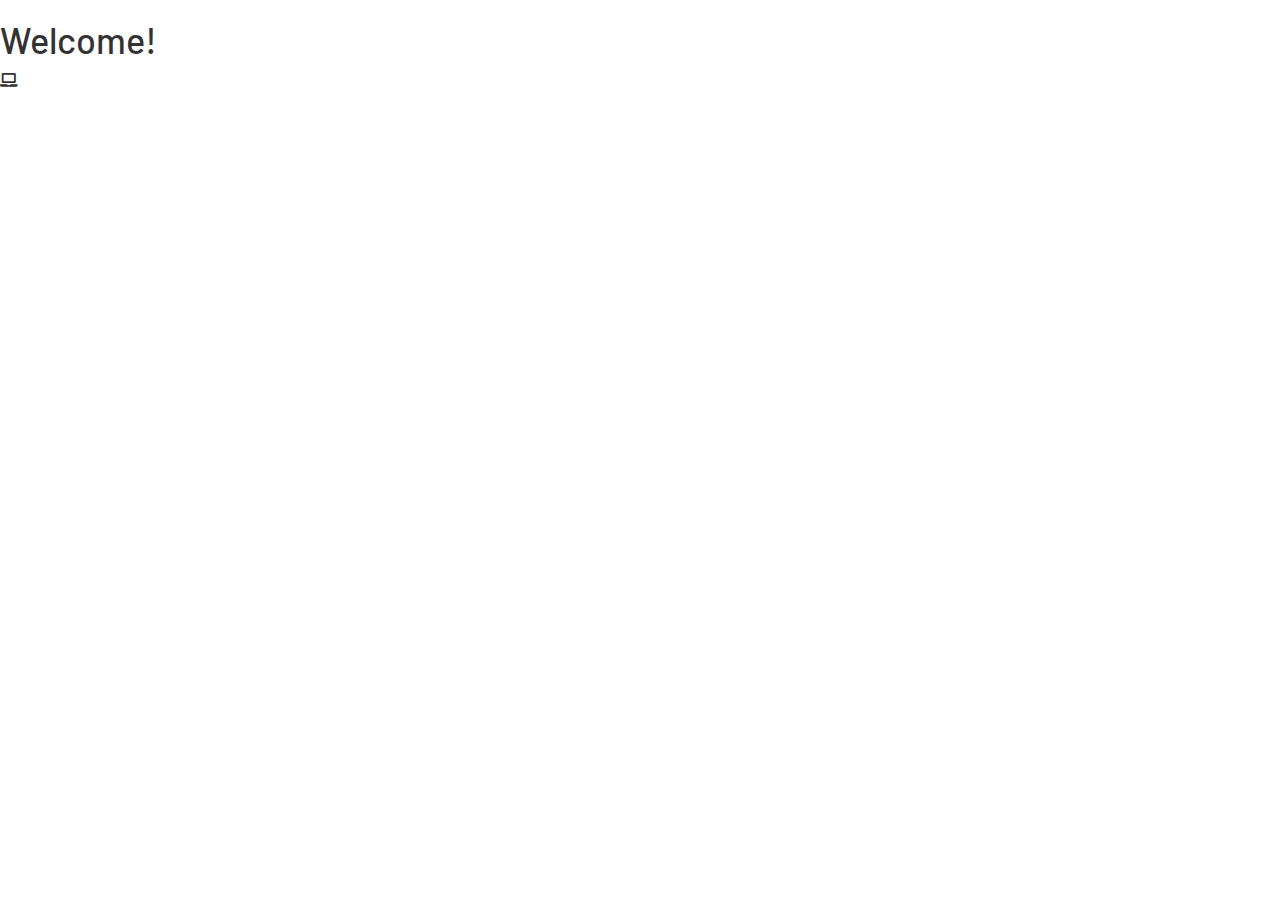
==== index.html @ 03b24ef6 "Bootstrap + Icons" ====
<!DOCTYPE html>
<html lang="en">
    <head>
        <!-- required tags -->
        <meta charset="utf-8">
        <meta http-equiv="X-UA-Compatible" content="IE=edge">
        <meta name="viewport" content="width=device-width, initial-scale=1">
        <!-- title information -->
        <title>Nick Reimherr</title>
        <link href="img/favicon.ico" rel="icon" type="image/x-icon">
        <!-- font -->
        <link href="https://fonts.googleapis.com/css?family=Barlow:300,300i,400,400i,500,500i,600,600i,700,700i" rel="stylesheet">
        <!-- font awesome icons -->
        <link rel="stylesheet" href="css/font-awesome/css/fontawesome-all.css">
        <!-- bootstrap css -->
        <link rel="stylesheet" href="css/bootstrap/bootstrap.min.css">
        <!-- css -->
        <link rel="stylesheet" href="css/style.css">
        
        
        
    </head>
    <body>
        <h1>Welcome!</h1>
        <i class="fas fa-laptop"></i>
        
        <div></div>
        
        <!-- js -->
        <script src ="js/jquery.js"></script>
        <script src ="js/bootstrap/bootstrap.min.js"></script>
        <script src="js/custom.js"></script>
    </body>
    
    
    
</html>
---- css/style.css ----
/*---------------------------------------------
                Defaults:

                Font: Barlow
                Red: 9B1D20
                Purple: 3D2B3D
                Gray: 635D5C
                White: FFFFFF
                Black: 000000
  ---------------------------------------------*/
body {
    font-family: "Barlow", sans-serif;
}
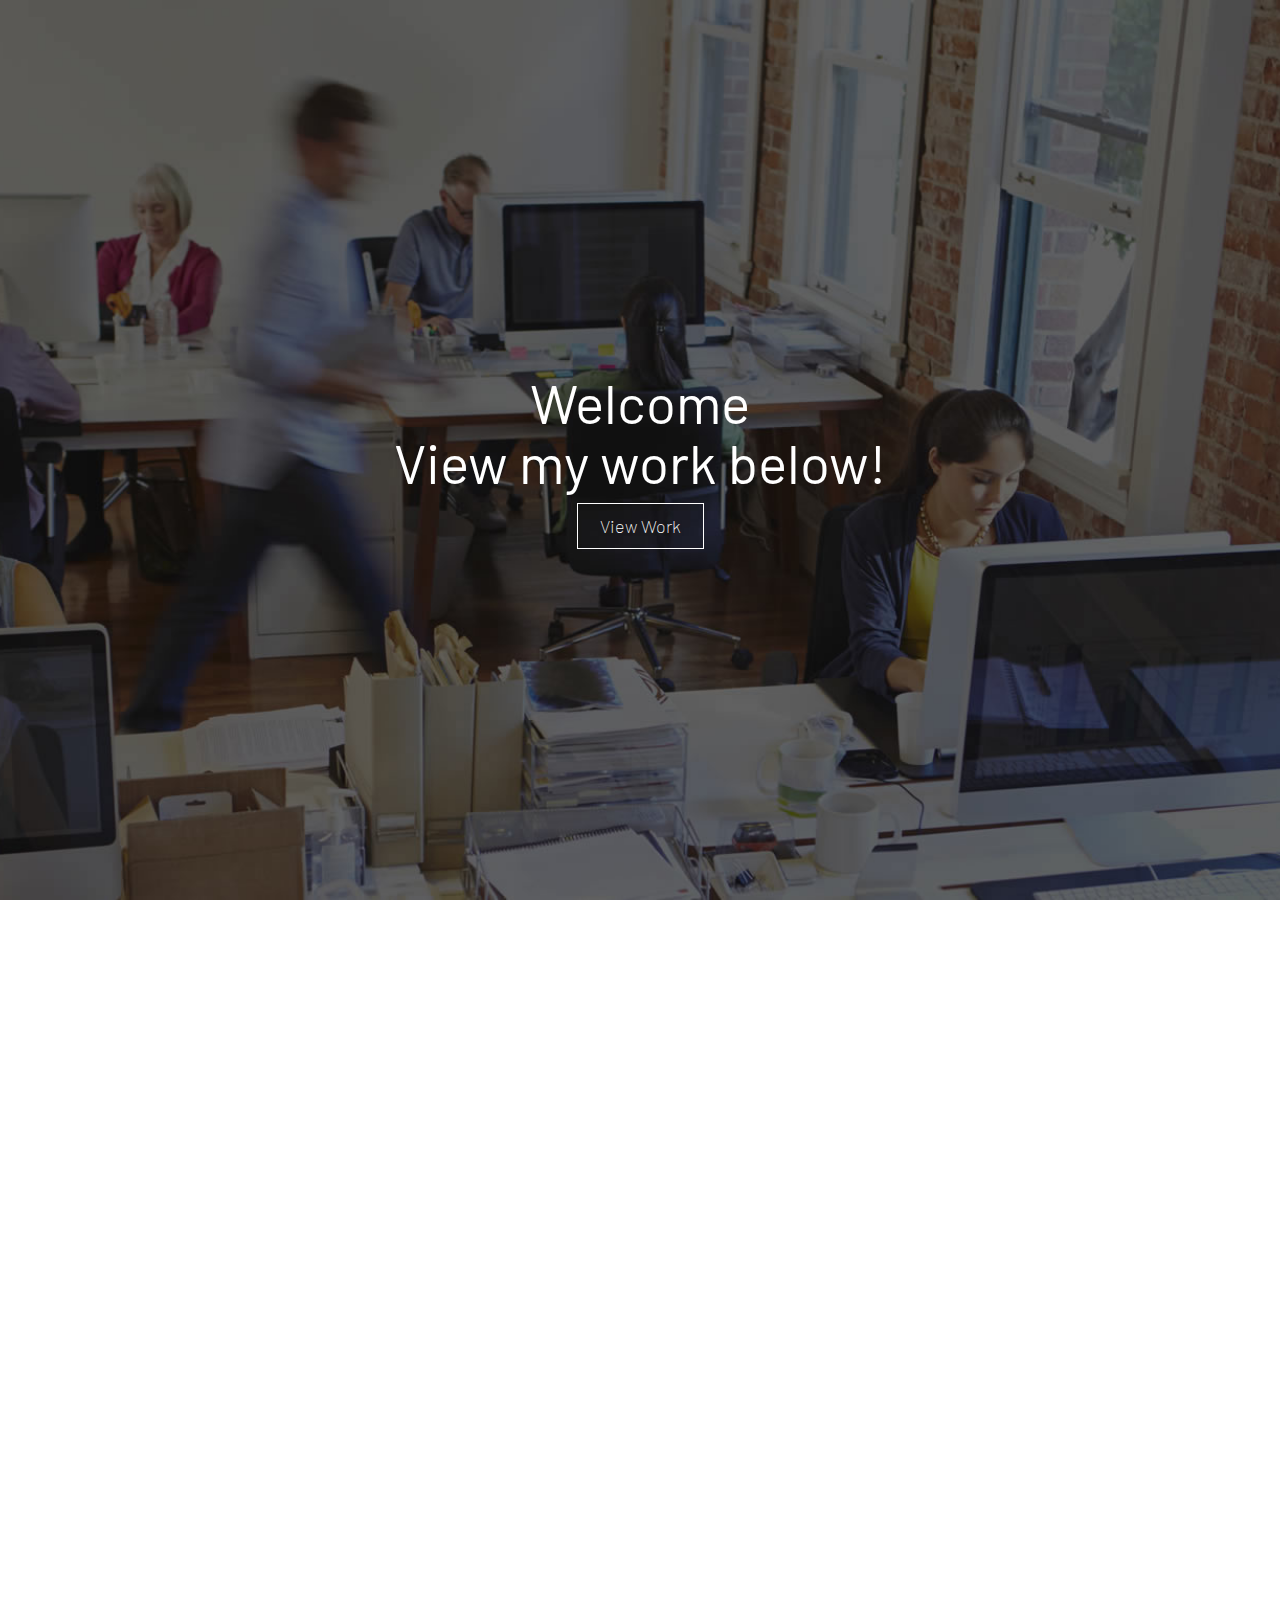
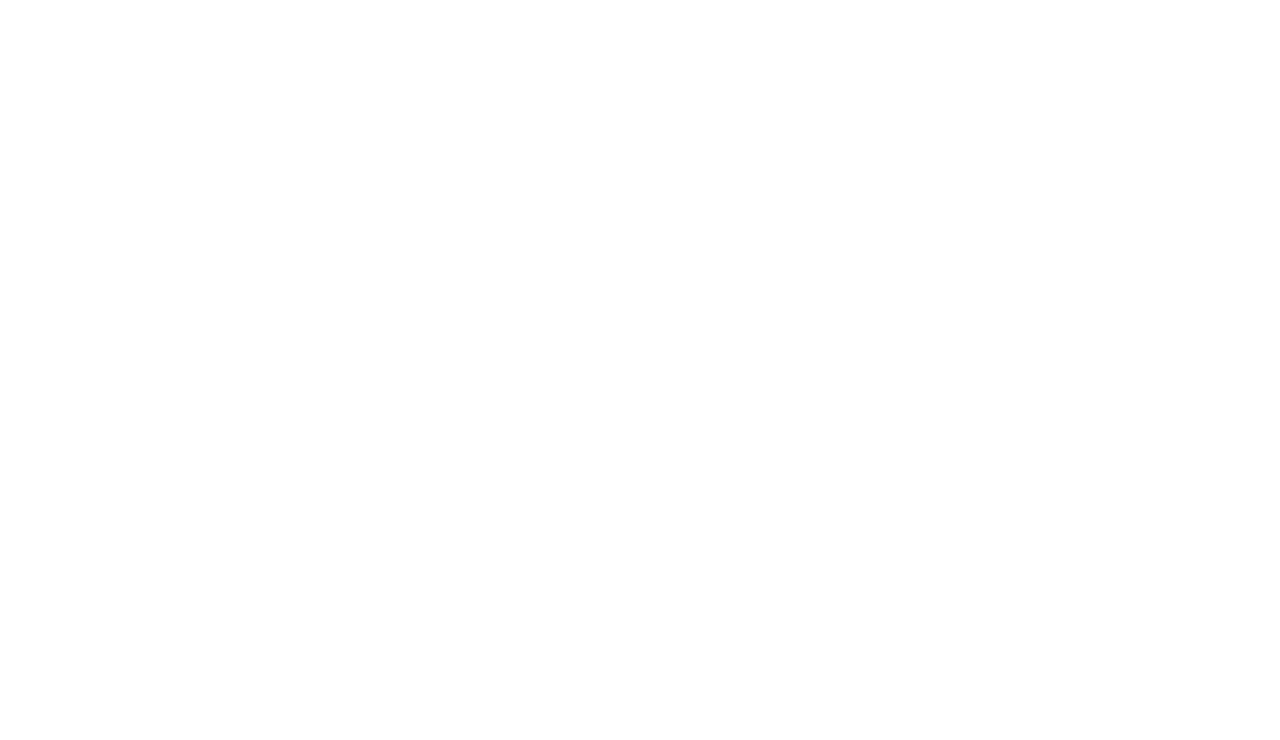
==== commit 66b8b65a: "Animate Library and Top page" ====
--- a/index.html
+++ b/index.html
@@ -1,37 +1,54 @@
 <!DOCTYPE html>
 <html lang="en">
-    <head>
-        <!-- required tags -->
-        <meta charset="utf-8">
-        <meta http-equiv="X-UA-Compatible" content="IE=edge">
-        <meta name="viewport" content="width=device-width, initial-scale=1">
-        <!-- title information -->
-        <title>Nick Reimherr</title>
-        <link href="img/favicon.ico" rel="icon" type="image/x-icon">
-        <!-- font -->
-        <link href="https://fonts.googleapis.com/css?family=Barlow:300,300i,400,400i,500,500i,600,600i,700,700i" rel="stylesheet">
-        <!-- font awesome icons -->
-        <link rel="stylesheet" href="css/font-awesome/css/fontawesome-all.css">
-        <!-- bootstrap css -->
-        <link rel="stylesheet" href="css/bootstrap/bootstrap.min.css">
-        <!-- css -->
-        <link rel="stylesheet" href="css/style.css">
-        
-        
-        
-    </head>
-    <body>
-        <h1>Welcome!</h1>
-        <i class="fas fa-laptop"></i>
-        
-        <div></div>
-        
-        <!-- js -->
-        <script src ="js/jquery.js"></script>
-        <script src ="js/bootstrap/bootstrap.min.js"></script>
-        <script src="js/custom.js"></script>
-    </body>
-    
-    
-    
+
+<head>
+    <!-- required tags -->
+    <meta charset="utf-8">
+    <meta http-equiv="X-UA-Compatible" content="IE=edge">
+    <meta name="viewport" content="width=device-width, initial-scale=1">
+    <!-- title information -->
+    <title>Nick Reimherr</title>
+    <link href="img/favicon.ico" rel="icon" type="image/x-icon">
+    <!-- font -->
+    <link href="https://fonts.googleapis.com/css?family=Barlow:300,300i,400,400i,500,500i,600,600i,700,700i" rel="stylesheet">
+    <!-- font awesome icons -->
+    <link rel="stylesheet" href="css/font-awesome/css/fontawesome-all.css">
+    <!-- bootstrap css -->
+    <link rel="stylesheet" href="css/bootstrap/bootstrap.min.css">
+    <!-- animate css -->
+    <link rel="stylesheet" href="css/animate/animate.css">
+    <!-- css -->
+    <link rel="stylesheet" href="css/style.css">
+
+
+
+</head>
+
+<body>
+    <!-- Top section -->
+    <section id="top">
+        <div id="top-img" class="bg-parallax animated fadeIn">
+            <div id="top-container">
+                <div id="top-content" class="text-center">
+                    <div id="top-header" class="animated bounce">
+                        <h3>Welcome <br> View my work below!</h3>
+                    </div>
+                    <div id="top-button" class="animated slideInUp">
+                        <a class="btn btn-lg btn-general btn-white" href="#work" role="button" title="View Work">View Work</a>
+                    </div>
+                </div>
+            </div>
+        </div>
+    </section>
+    <br><br><br><br><br><br><br><br><br><br><br><br><br><br><br><br><br><br><br><br><br><br><br><br>
+    <br><br><br><br><br><br><br><br><br><br><br><br><br><br><br><br><br><br><br><br><br><br><br><br>
+    <br><br><br><br><br><br><br><br><br><br><br><br><br><br><br><br><br><br><br><br><br><br><br><br>
+    <!-- js -->
+    <script src="js/jquery.js"></script>
+    <script src="js/bootstrap/bootstrap.min.js"></script>
+    <script src="js/custom.js"></script>
+</body>
+
+
+
 </html>--- a/css/style.css
+++ b/css/style.css
@@ -8,6 +8,86 @@
                 White: FFFFFF
                 Black: 000000
   ---------------------------------------------*/
+
+html,
+body {
+    height: 100%;
+}
+
 body {
     font-family: "Barlow", sans-serif;
+}
+
+/* Parallax class */
+
+.bg-parallax {
+    background-repeat: no-repeat;
+    background-size: cover;
+    background-position: center;
+    background-attachment: fixed;
+}
+
+/* Animation section */
+#top-img, #top-header, #top-button {
+    animation-duration: .5s;
+}
+#top-img {
+    animation-delay: .2s
+}
+
+#top-header {
+    animation-delay: .5s;
+}
+
+#top-button {
+    animation-delay: .65s;
+}
+
+/* Top section */
+
+#top {
+    height: 100%;
+}
+
+#top-img {
+    height: 100%;
+    background-image: url("../img/bg-home.jpg");
+}
+
+#top-container {
+    width: 100%;
+    height: 100%;
+    display: table;
+}
+
+#top-content {
+    display: table-cell;
+    vertical-align: middle;
+    /*text-align: center;*/
+}
+
+#top-header h3 {
+    color: #ffffff;
+    font-size: 55px;
+    font-weight: 400;
+    margin: 20p 0px 20px 0px;
+}
+
+.btn-general {
+    border-width: 1px;
+    border-radius: 0;
+    padding: 10px 22px 10px 22px;
+    font-size: 18px;
+    font-weight: 200;
+}
+
+.btn-white {
+    border-color: #ffffff;
+    color: #ffffff;
+}
+
+.btn-white:hover,
+.btn-white:focus {
+    background-color: #ffffff;
+    color: #635D5C;
 }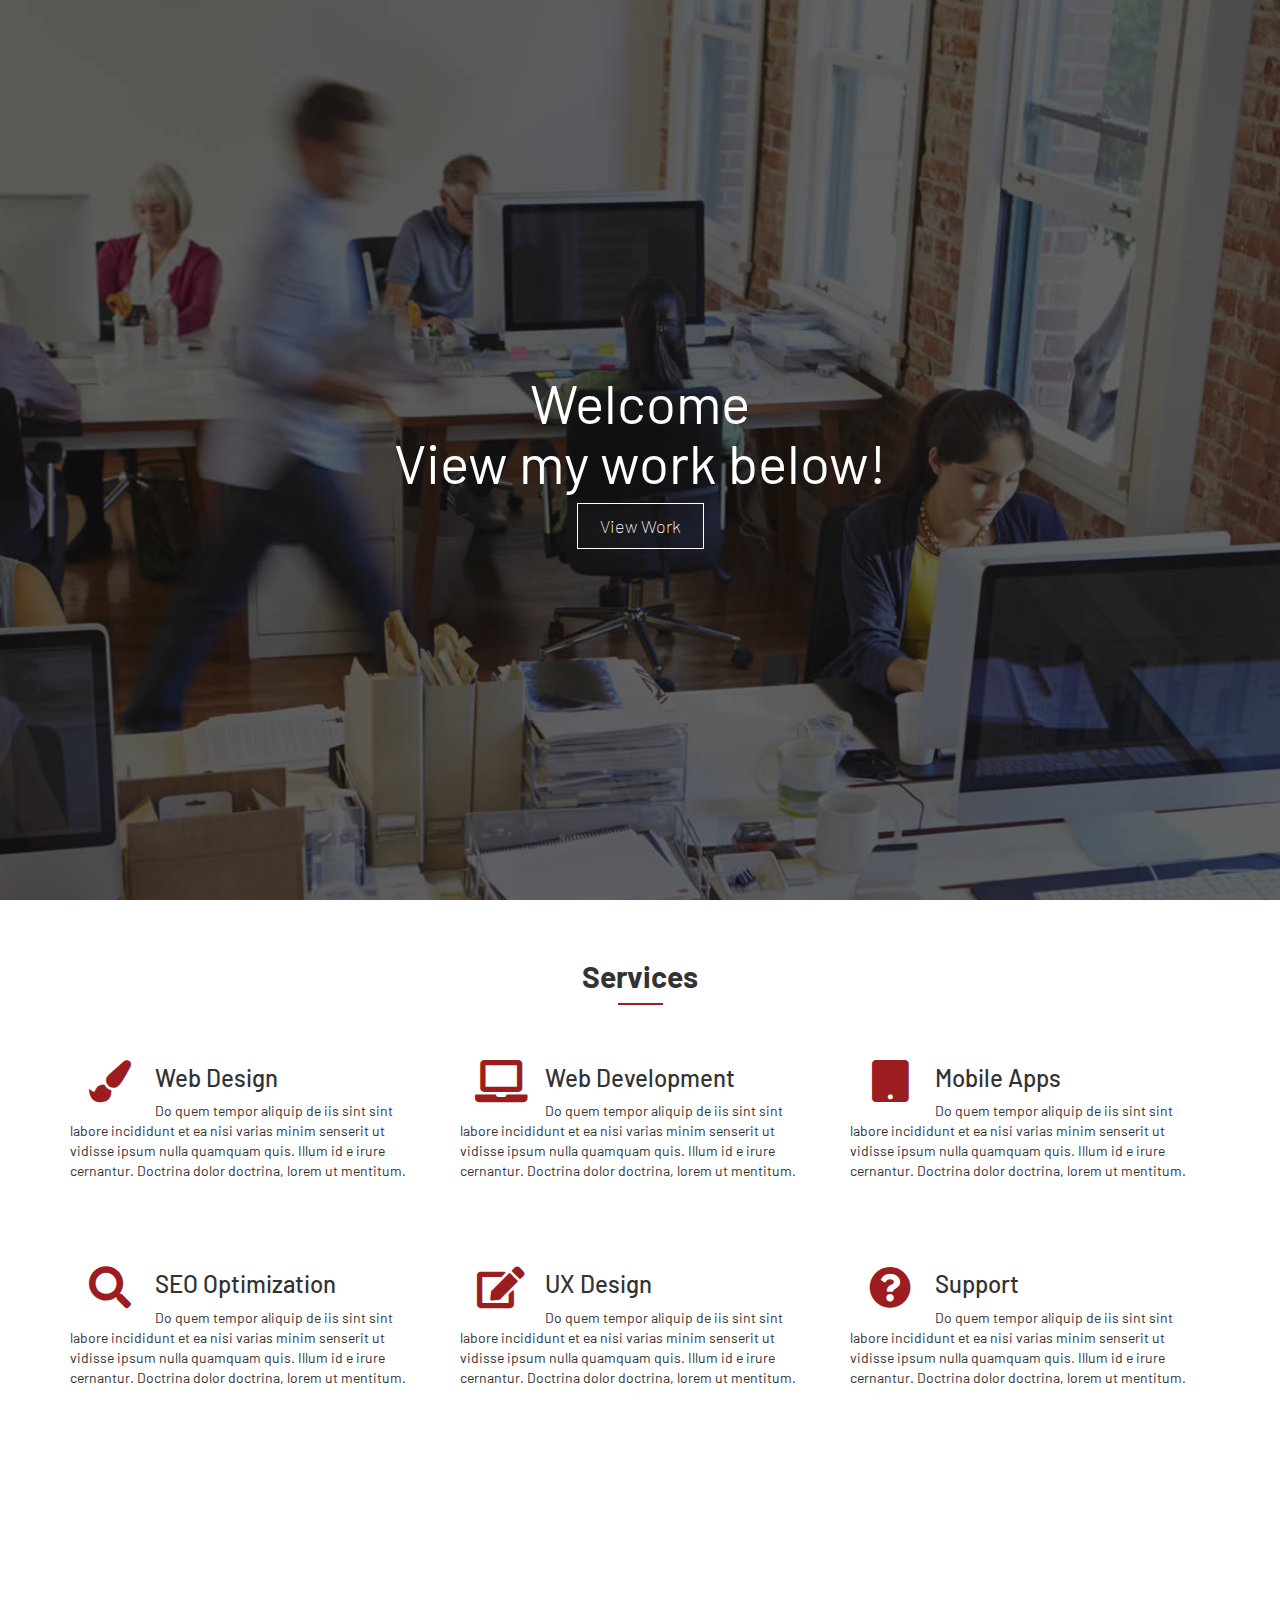
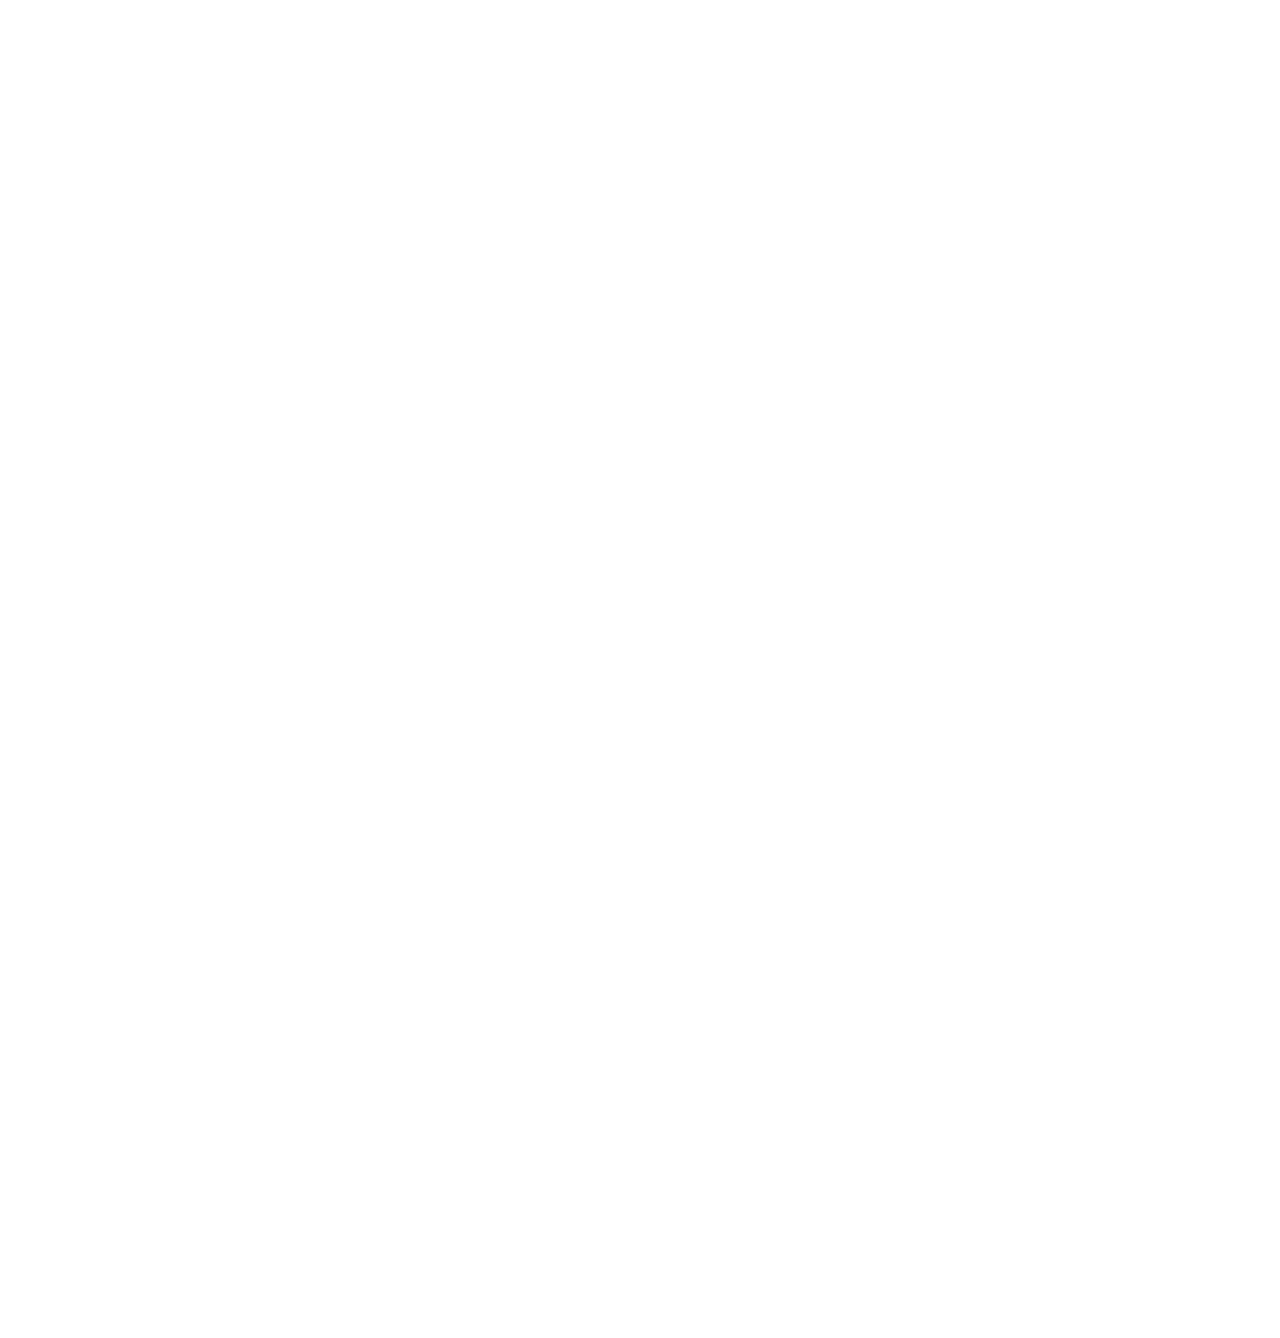
==== commit d9666868: "Services section" ====
--- a/index.html
+++ b/index.html
@@ -40,6 +40,100 @@
             </div>
         </div>
     </section>
+
+    <!-- Services section -->
+    <section id="services">
+        <div class="content-box">
+            <div class="content-title">
+                <h3>Services</h3>
+                <div class="content-title-underline"></div>
+            </div>
+            <div class="container">
+                <div class="row">
+                    <div class="col-md-4">
+                        <div class="service-item">
+                            <div class="service-item-icon">
+                                <i class="fa fa-paint-brush fa-3x"></i>
+                            </div>
+                            <div class="service-item-title">
+                                <h3>Web Design</h3>
+                            </div>
+                            <div class="service-item-description">
+                                <p>Do quem tempor aliquip de iis sint sint labore incididunt et ea nisi varias minim senserit ut vidisse ipsum nulla quamquam quis. Illum id e irure cernantur. Doctrina dolor doctrina, lorem ut mentitum.</p>
+                            </div>
+                        </div>
+                    </div>
+                    <div class="col-md-4">
+                        <div class="service-item">
+                            <div class="service-item-icon">
+                                <i class="fa fa-laptop fa-3x"></i>
+                            </div>
+                            <div class="service-item-title">
+                                <h3>Web Development</h3>
+                            </div>
+                            <div class="service-item-description">
+                                <p>Do quem tempor aliquip de iis sint sint labore incididunt et ea nisi varias minim senserit ut vidisse ipsum nulla quamquam quis. Illum id e irure cernantur. Doctrina dolor doctrina, lorem ut mentitum.</p>
+                            </div>
+                        </div>
+                    </div>
+                    <div class="col-md-4">
+                        <div class="service-item">
+                            <div class="service-item-icon">
+                                <i class="fa fa-tablet fa-3x"></i>
+                            </div>
+                            <div class="service-item-title">
+                                <h3>Mobile Apps</h3>
+                            </div>
+                            <div class="service-item-description">
+                                <p>Do quem tempor aliquip de iis sint sint labore incididunt et ea nisi varias minim senserit ut vidisse ipsum nulla quamquam quis. Illum id e irure cernantur. Doctrina dolor doctrina, lorem ut mentitum.</p>
+                            </div>
+                        </div>
+                    </div>
+                    <div class="col-md-4">
+                        <div class="service-item">
+                            <div class="service-item-icon">
+                                <i class="fa fa-search fa-3x"></i>
+                            </div>
+                            <div class="service-item-title">
+                                <h3>SEO Optimization</h3>
+                            </div>
+                            <div class="service-item-description">
+                                <p>Do quem tempor aliquip de iis sint sint labore incididunt et ea nisi varias minim senserit ut vidisse ipsum nulla quamquam quis. Illum id e irure cernantur. Doctrina dolor doctrina, lorem ut mentitum.</p>
+                            </div>
+                        </div>
+                    </div>
+                    <div class="col-md-4">
+                        <div class="service-item">
+                            <div class="service-item-icon">
+                                <i class="fa fa-edit fa-3x"></i>
+                            </div>
+                            <div class="service-item-title">
+                                <h3>UX Design</h3>
+                            </div>
+                            <div class="service-item-description">
+                                <p>Do quem tempor aliquip de iis sint sint labore incididunt et ea nisi varias minim senserit ut vidisse ipsum nulla quamquam quis. Illum id e irure cernantur. Doctrina dolor doctrina, lorem ut mentitum.</p>
+                            </div>
+                        </div>
+                    </div>
+                    <div class="col-md-4">
+                        <div class="service-item">
+                            <div class="service-item-icon">
+                                <i class="fa fa-question-circle fa-3x"></i>
+                            </div>
+                            <div class="service-item-title">
+                                <h3>Support</h3>
+                            </div>
+                            <div class="service-item-description">
+                                <p>Do quem tempor aliquip de iis sint sint labore incididunt et ea nisi varias minim senserit ut vidisse ipsum nulla quamquam quis. Illum id e irure cernantur. Doctrina dolor doctrina, lorem ut mentitum.</p>
+                            </div>
+                        </div>
+                    </div>
+                </div>
+            </div>
+        </div>
+    </section>
+
+
     <br><br><br><br><br><br><br><br><br><br><br><br><br><br><br><br><br><br><br><br><br><br><br><br>
     <br><br><br><br><br><br><br><br><br><br><br><br><br><br><br><br><br><br><br><br><br><br><br><br>
     <br><br><br><br><br><br><br><br><br><br><br><br><br><br><br><br><br><br><br><br><br><br><br><br>
@@ -47,8 +141,9 @@
     <script src="js/jquery.js"></script>
     <script src="js/bootstrap/bootstrap.min.js"></script>
     <script src="js/custom.js"></script>
+    <script src="js/angular.min.js"></script>
 </body>
 
 
 
-</html>+</html>
--- a/css/style.css
+++ b/css/style.css
@@ -90,4 +90,50 @@
 .btn-white:focus {
     background-color: #ffffff;
     color: #635D5C;
-}+}
+
+/* Content-box */
+.content-box {
+    padding: 60px 0px 60px 0px;
+}
+.content-title h3 {
+    font-size: 30px;
+    font-weight: 700;
+    text-align: center;
+    margin: 0px 0px 10px 0;
+}
+
+.content-title-underline {
+    width: 45px;
+    height: 2px;
+    background-color: #9B1D20;
+    margin: 0px auto 20px auto;
+}
+
+/* Services */
+.service-item {
+    padding: 20px 0px 20px 0px;
+    margin-bottom: 20px;
+    cursor: pointer;
+}
+.service-item-icon i {
+    color: #9B1D20;
+    float: left;
+    margin-right: 5px;
+    padding: 15px;
+    width: 80px;
+    text-align: center;
+}
+.service-item:hover .service-item-icon i {
+    color: #ffffff;
+    background-color: #9B1D20;
+}
+
+
+
+
+
+
+
+
+
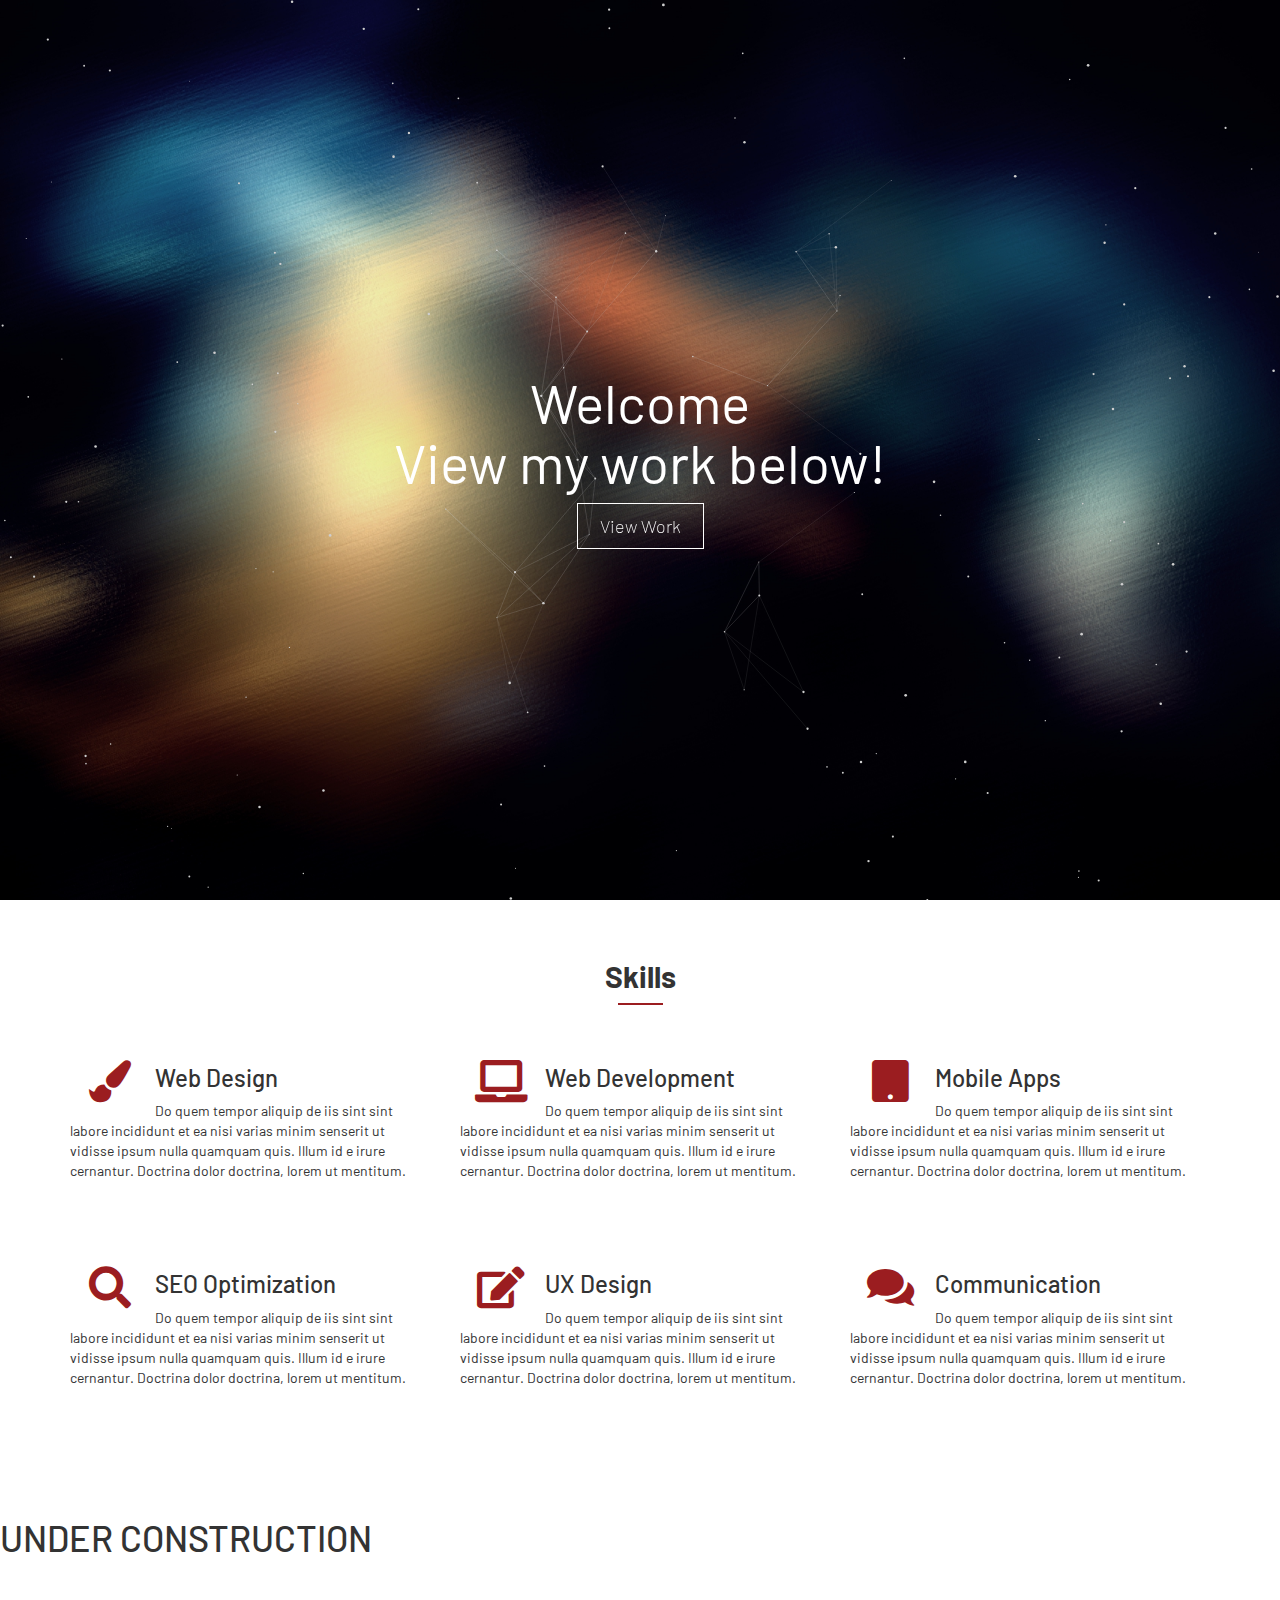
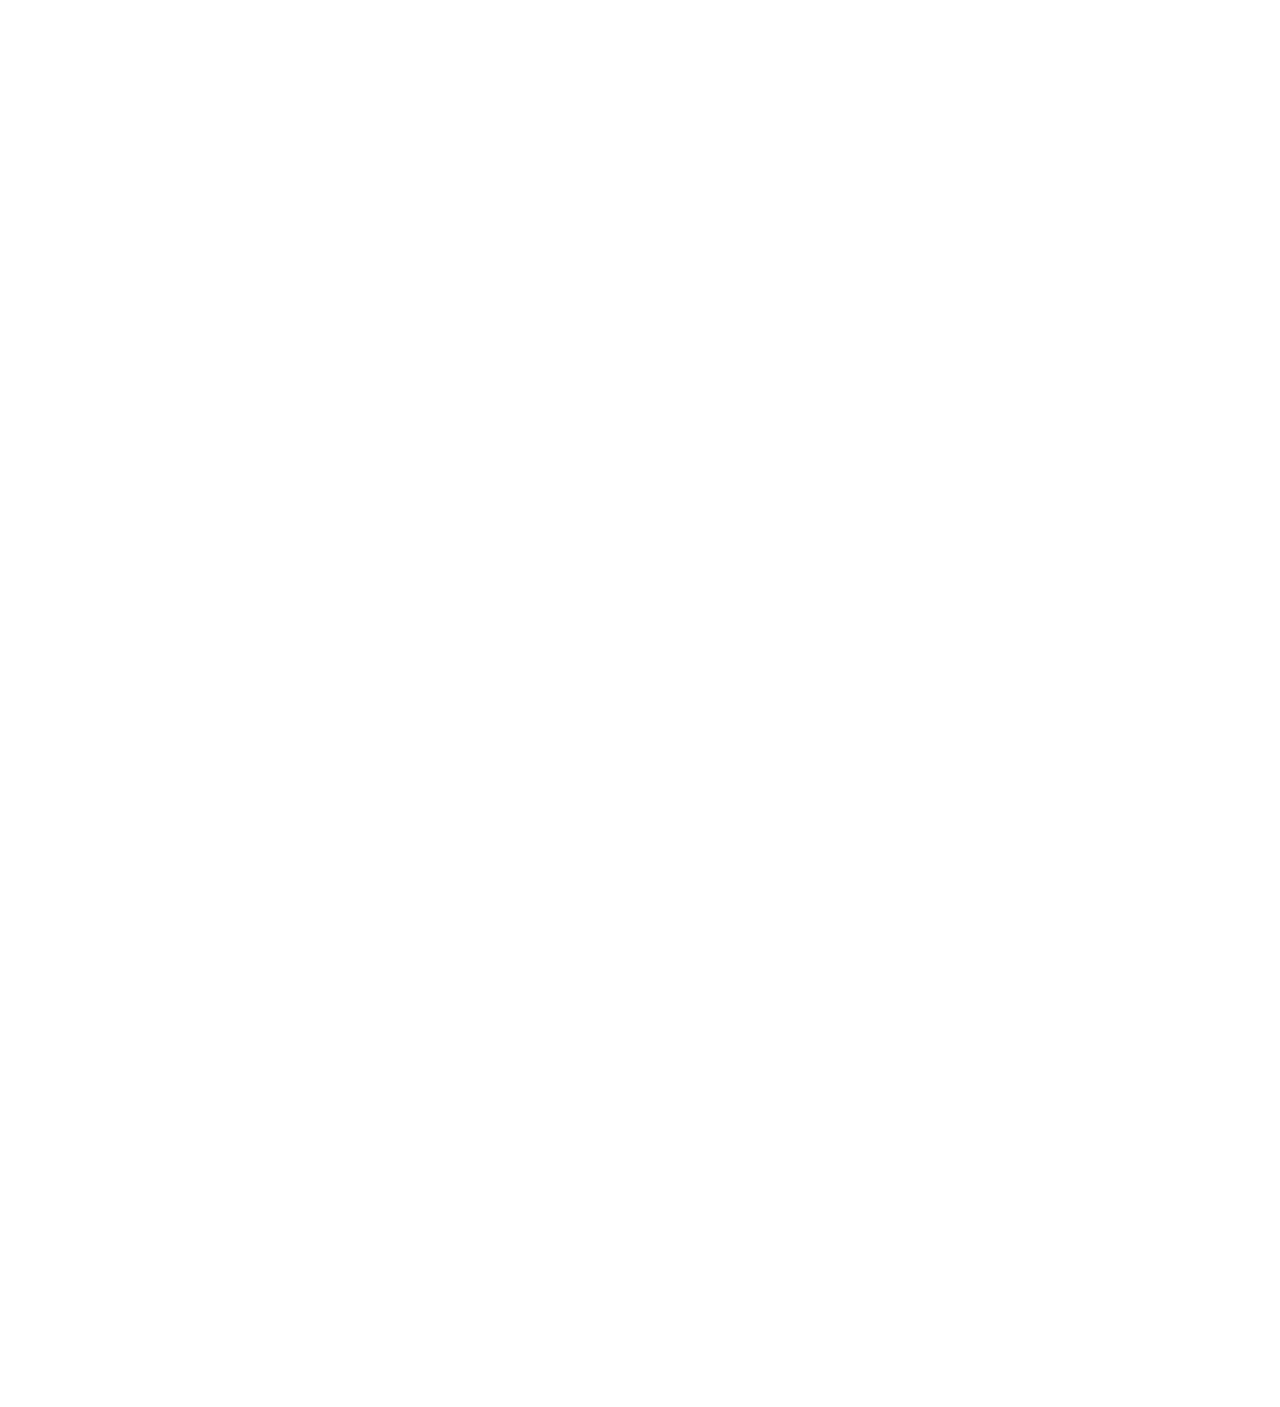
==== commit e918facf: "Top Redesign" ====
--- a/index.html
+++ b/index.html
@@ -21,7 +21,6 @@
     <link rel="stylesheet" href="css/style.css">
 
 
-
 </head>
 
 <body>
@@ -29,6 +28,7 @@
     <section id="top">
         <div id="top-img" class="bg-parallax animated fadeIn">
             <div id="top-container">
+				<canvas class="connecting-dots"></canvas>
                 <div id="top-content" class="text-center">
                     <div id="top-header" class="animated bounce">
                         <h3>Welcome <br> View my work below!</h3>
@@ -39,91 +39,94 @@
                 </div>
             </div>
         </div>
+		
     </section>
-
-    <!-- Services section -->
-    <section id="services">
+	
+	
+	
+    <!-- Skills section -->
+    <section id="skills">
         <div class="content-box">
             <div class="content-title">
-                <h3>Services</h3>
+                <h3>Skills</h3>
                 <div class="content-title-underline"></div>
             </div>
             <div class="container">
                 <div class="row">
                     <div class="col-md-4">
-                        <div class="service-item">
-                            <div class="service-item-icon">
+                        <div class="skill-item">
+                            <div class="skill-item-icon">
                                 <i class="fa fa-paint-brush fa-3x"></i>
                             </div>
-                            <div class="service-item-title">
+                            <div class="skill-item-title">
                                 <h3>Web Design</h3>
                             </div>
-                            <div class="service-item-description">
+                            <div class="skill-item-description">
                                 <p>Do quem tempor aliquip de iis sint sint labore incididunt et ea nisi varias minim senserit ut vidisse ipsum nulla quamquam quis. Illum id e irure cernantur. Doctrina dolor doctrina, lorem ut mentitum.</p>
                             </div>
                         </div>
                     </div>
                     <div class="col-md-4">
-                        <div class="service-item">
-                            <div class="service-item-icon">
+                        <div class="skill-item">
+                            <div class="skill-item-icon">
                                 <i class="fa fa-laptop fa-3x"></i>
                             </div>
-                            <div class="service-item-title">
+                            <div class="skill-item-title">
                                 <h3>Web Development</h3>
                             </div>
-                            <div class="service-item-description">
+                            <div class="skill-item-description">
                                 <p>Do quem tempor aliquip de iis sint sint labore incididunt et ea nisi varias minim senserit ut vidisse ipsum nulla quamquam quis. Illum id e irure cernantur. Doctrina dolor doctrina, lorem ut mentitum.</p>
                             </div>
                         </div>
                     </div>
                     <div class="col-md-4">
-                        <div class="service-item">
-                            <div class="service-item-icon">
+                        <div class="skill-item">
+                            <div class="skill-item-icon">
                                 <i class="fa fa-tablet fa-3x"></i>
                             </div>
-                            <div class="service-item-title">
+                            <div class="skill-item-title">
                                 <h3>Mobile Apps</h3>
                             </div>
-                            <div class="service-item-description">
+                            <div class="skill-item-description">
                                 <p>Do quem tempor aliquip de iis sint sint labore incididunt et ea nisi varias minim senserit ut vidisse ipsum nulla quamquam quis. Illum id e irure cernantur. Doctrina dolor doctrina, lorem ut mentitum.</p>
                             </div>
                         </div>
                     </div>
                     <div class="col-md-4">
-                        <div class="service-item">
-                            <div class="service-item-icon">
+                        <div class="skill-item">
+                            <div class="skill-item-icon">
                                 <i class="fa fa-search fa-3x"></i>
                             </div>
-                            <div class="service-item-title">
+                            <div class="skill-item-title">
                                 <h3>SEO Optimization</h3>
                             </div>
-                            <div class="service-item-description">
+                            <div class="skill-item-description">
                                 <p>Do quem tempor aliquip de iis sint sint labore incididunt et ea nisi varias minim senserit ut vidisse ipsum nulla quamquam quis. Illum id e irure cernantur. Doctrina dolor doctrina, lorem ut mentitum.</p>
                             </div>
                         </div>
                     </div>
                     <div class="col-md-4">
-                        <div class="service-item">
-                            <div class="service-item-icon">
+                        <div class="skill-item">
+                            <div class="skill-item-icon">
                                 <i class="fa fa-edit fa-3x"></i>
                             </div>
-                            <div class="service-item-title">
+                            <div class="skill-item-title">
                                 <h3>UX Design</h3>
                             </div>
-                            <div class="service-item-description">
+                            <div class="skill-item-description">
                                 <p>Do quem tempor aliquip de iis sint sint labore incididunt et ea nisi varias minim senserit ut vidisse ipsum nulla quamquam quis. Illum id e irure cernantur. Doctrina dolor doctrina, lorem ut mentitum.</p>
                             </div>
                         </div>
                     </div>
                     <div class="col-md-4">
-                        <div class="service-item">
-                            <div class="service-item-icon">
-                                <i class="fa fa-question-circle fa-3x"></i>
+                        <div class="skill-item">
+                            <div class="skill-item-icon">
+                                <i class="fa fa-comments fa-3x"></i>
                             </div>
-                            <div class="service-item-title">
-                                <h3>Support</h3>
+                            <div class="skill-item-title">
+                                <h3>Communication</h3>
                             </div>
-                            <div class="service-item-description">
+                            <div class="skill-item-description">
                                 <p>Do quem tempor aliquip de iis sint sint labore incididunt et ea nisi varias minim senserit ut vidisse ipsum nulla quamquam quis. Illum id e irure cernantur. Doctrina dolor doctrina, lorem ut mentitum.</p>
                             </div>
                         </div>
@@ -132,8 +135,7 @@
             </div>
         </div>
     </section>
-
-
+	<h1>UNDER CONSTRUCTION</h1>
     <br><br><br><br><br><br><br><br><br><br><br><br><br><br><br><br><br><br><br><br><br><br><br><br>
     <br><br><br><br><br><br><br><br><br><br><br><br><br><br><br><br><br><br><br><br><br><br><br><br>
     <br><br><br><br><br><br><br><br><br><br><br><br><br><br><br><br><br><br><br><br><br><br><br><br>
@@ -142,6 +144,7 @@
     <script src="js/bootstrap/bootstrap.min.js"></script>
     <script src="js/custom.js"></script>
     <script src="js/angular.min.js"></script>
+	<script src="dots/js/dots.js"></script>
 </body>
 
 
--- a/css/style.css
+++ b/css/style.css
@@ -18,6 +18,21 @@
     font-family: "Barlow", sans-serif;
 }
 
+* {
+  box-sizing: border-box; 
+  }
+
+
+#top-container canvas {
+  position: absolute;
+  width: 100%;
+  height: 100%;
+  top: 0;
+  right: 0;
+  left: 0;
+  bottom: 0;
+}
+  
 /* Parallax class */
 
 .bg-parallax {
@@ -58,9 +73,11 @@
     width: 100%;
     height: 100%;
     display: table;
+	position: relative;
 }
 
 #top-content {
+	position: relative;
     display: table-cell;
     vertical-align: middle;
     /*text-align: center;*/
@@ -110,13 +127,13 @@
     margin: 0px auto 20px auto;
 }
 
-/* Services */
-.service-item {
+/* Skills */
+.skill-item {
     padding: 20px 0px 20px 0px;
     margin-bottom: 20px;
     cursor: pointer;
 }
-.service-item-icon i {
+.skill-item-icon i {
     color: #9B1D20;
     float: left;
     margin-right: 5px;
@@ -124,7 +141,7 @@
     width: 80px;
     text-align: center;
 }
-.service-item:hover .service-item-icon i {
+.skill-item:hover .skill-item-icon i {
     color: #ffffff;
     background-color: #9B1D20;
 }
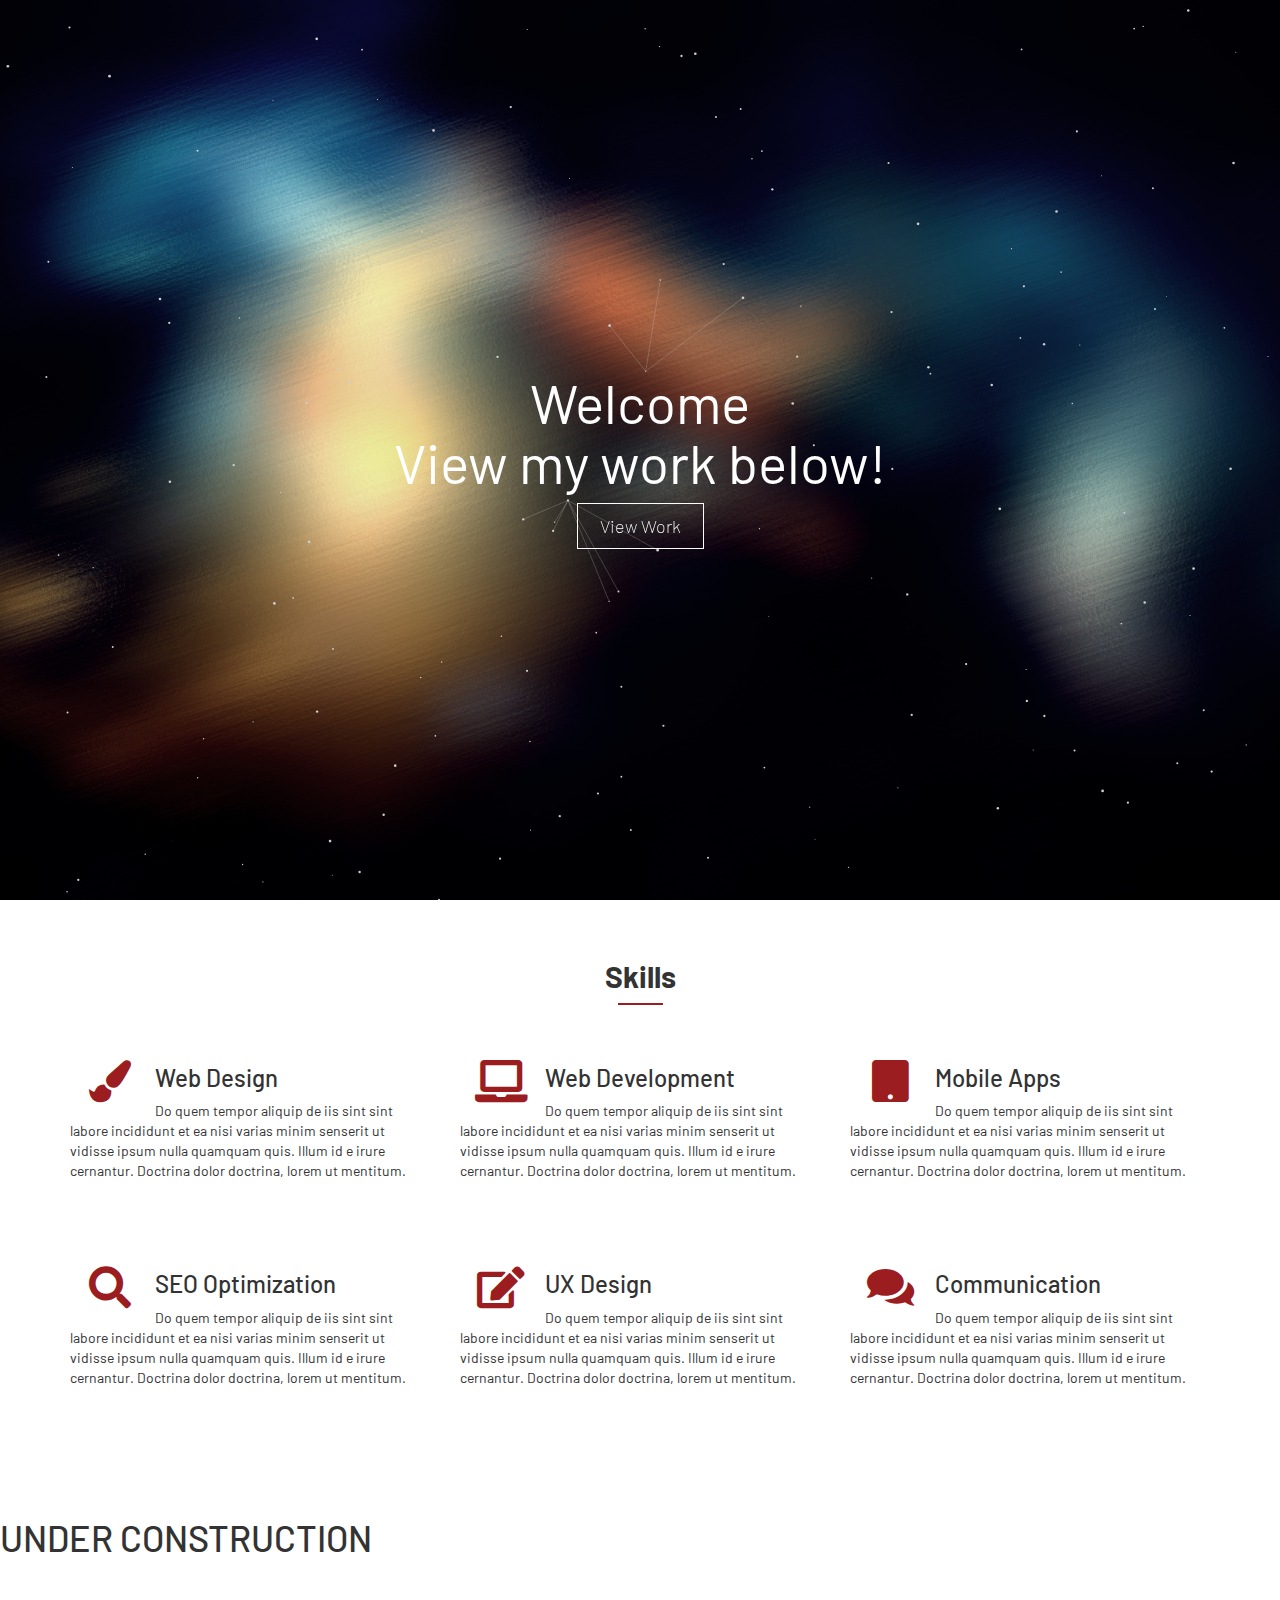
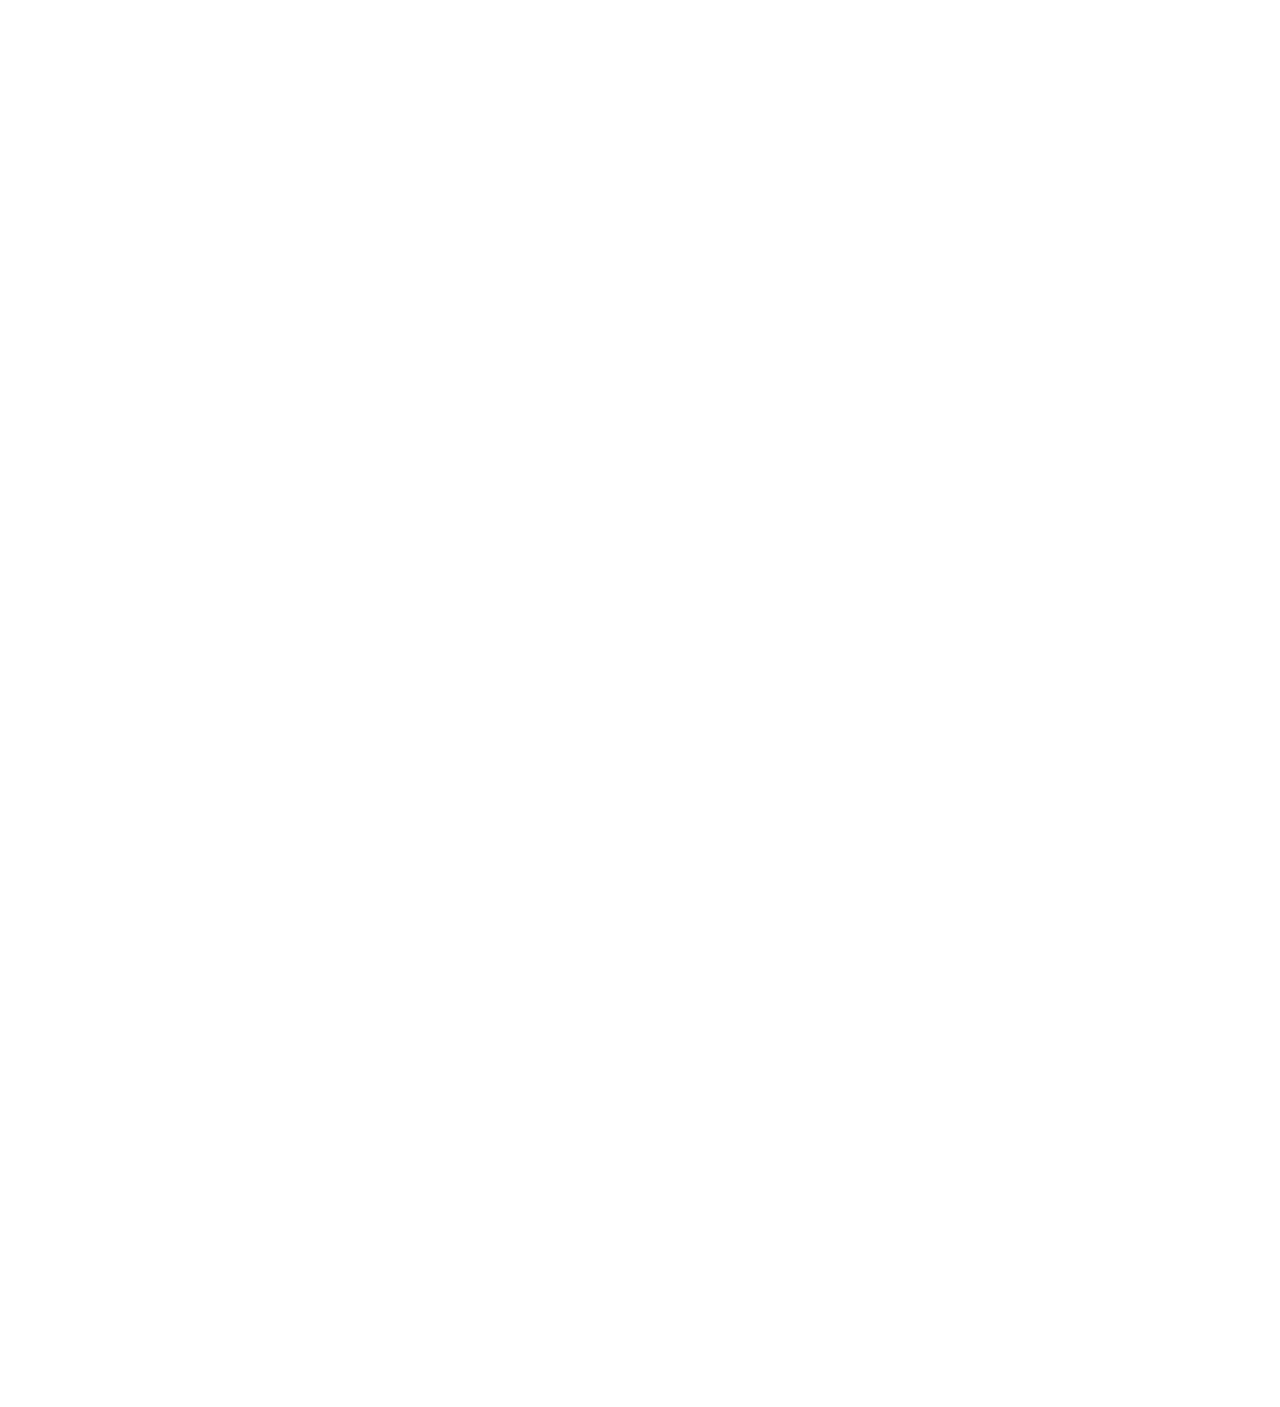
==== commit 56740581: "Dots update" ====
--- a/index.html
+++ b/index.html
@@ -5,7 +5,8 @@
     <!-- required tags -->
     <meta charset="utf-8">
     <meta http-equiv="X-UA-Compatible" content="IE=edge">
-    <meta name="viewport" content="width=device-width, initial-scale=1">
+    <!--meta name="viewport" content="width=device-width, initial-scale=1"-->
+    <meta name="viewport" content="width=device-width, initial-scale=1.0, maximum-scale=1.0, user-scalable=0" />
     <!-- title information -->
     <title>Nick Reimherr</title>
     <link href="img/favicon.ico" rel="icon" type="image/x-icon">
@@ -144,7 +145,7 @@
     <script src="js/bootstrap/bootstrap.min.js"></script>
     <script src="js/custom.js"></script>
     <script src="js/angular.min.js"></script>
-	<script src="dots/js/dots.js"></script>
+	<script src="js/dots-0.0.1.js"></script>
 </body>
 
 
--- a/css/style.css
+++ b/css/style.css
@@ -67,6 +67,7 @@
 #top-img {
     height: 100%;
     background-image: url("../img/bg-home.jpg");
+    position: center;
 }
 
 #top-container {
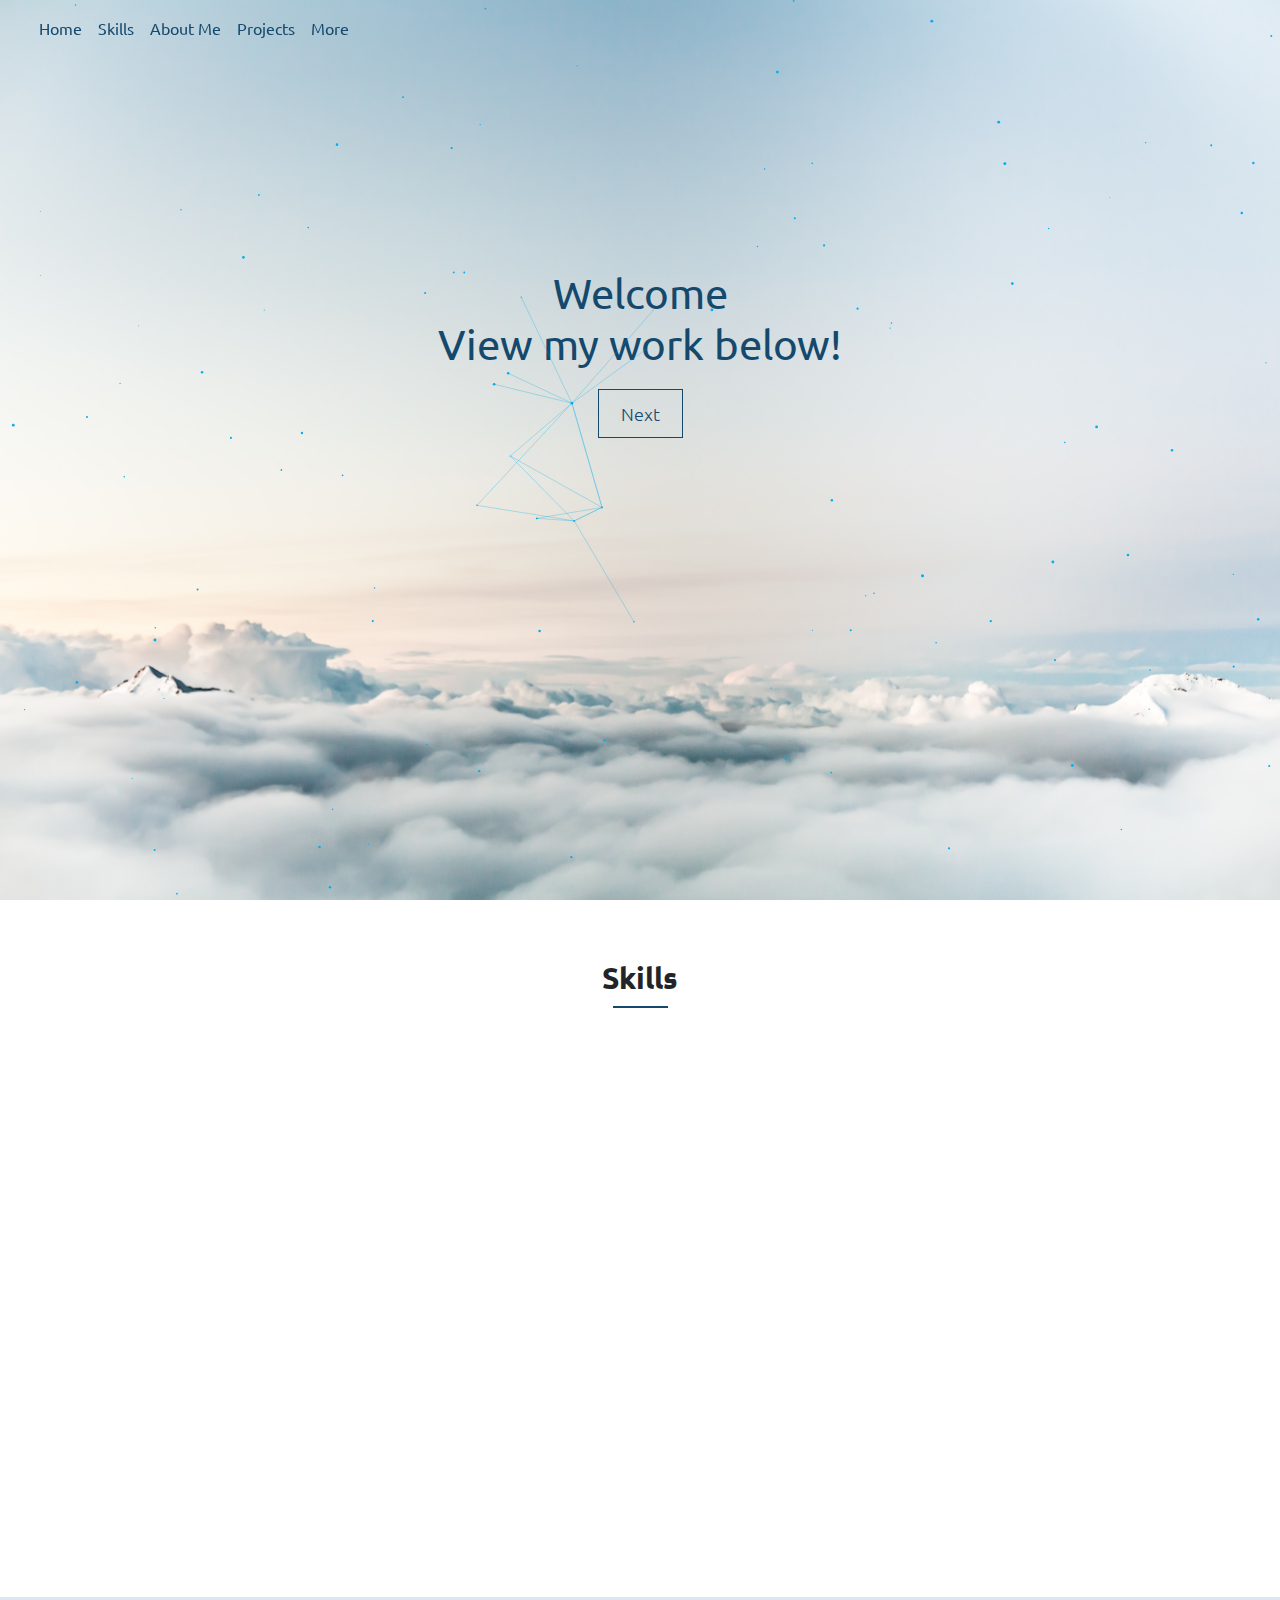
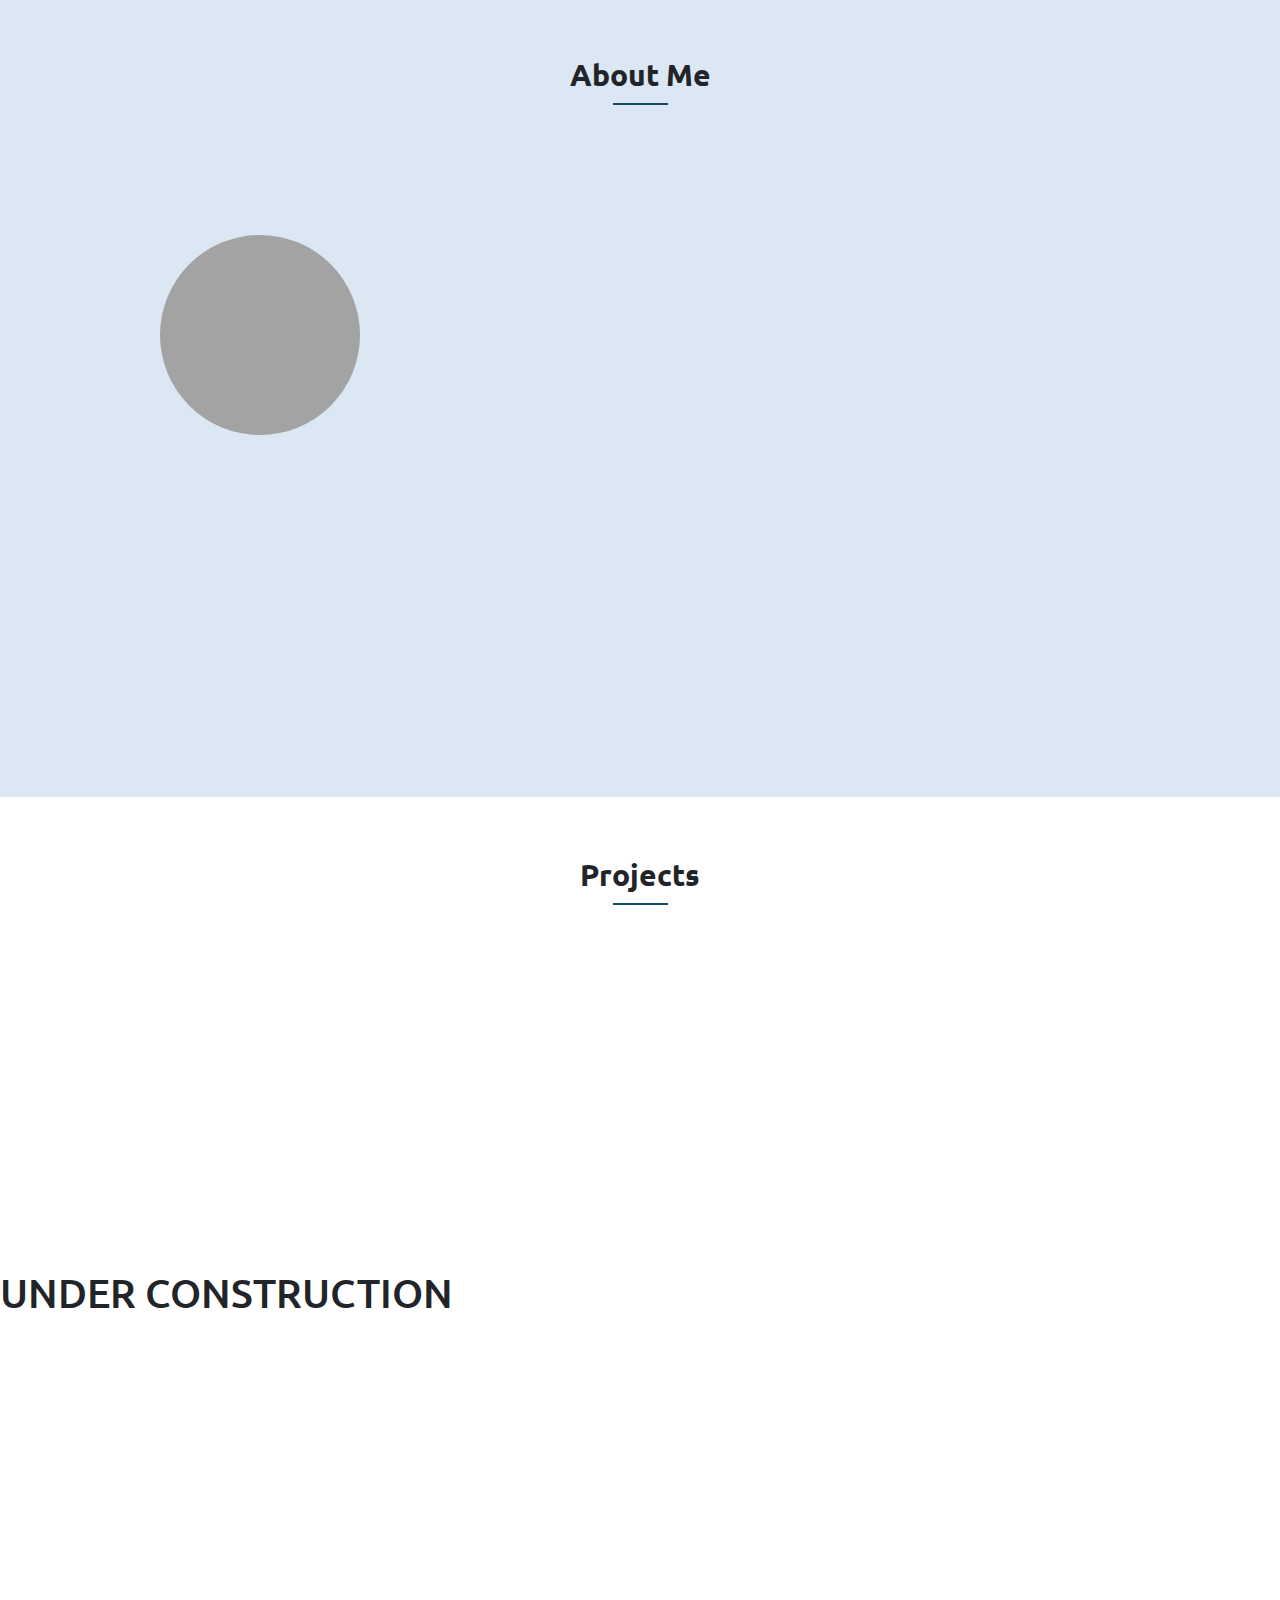
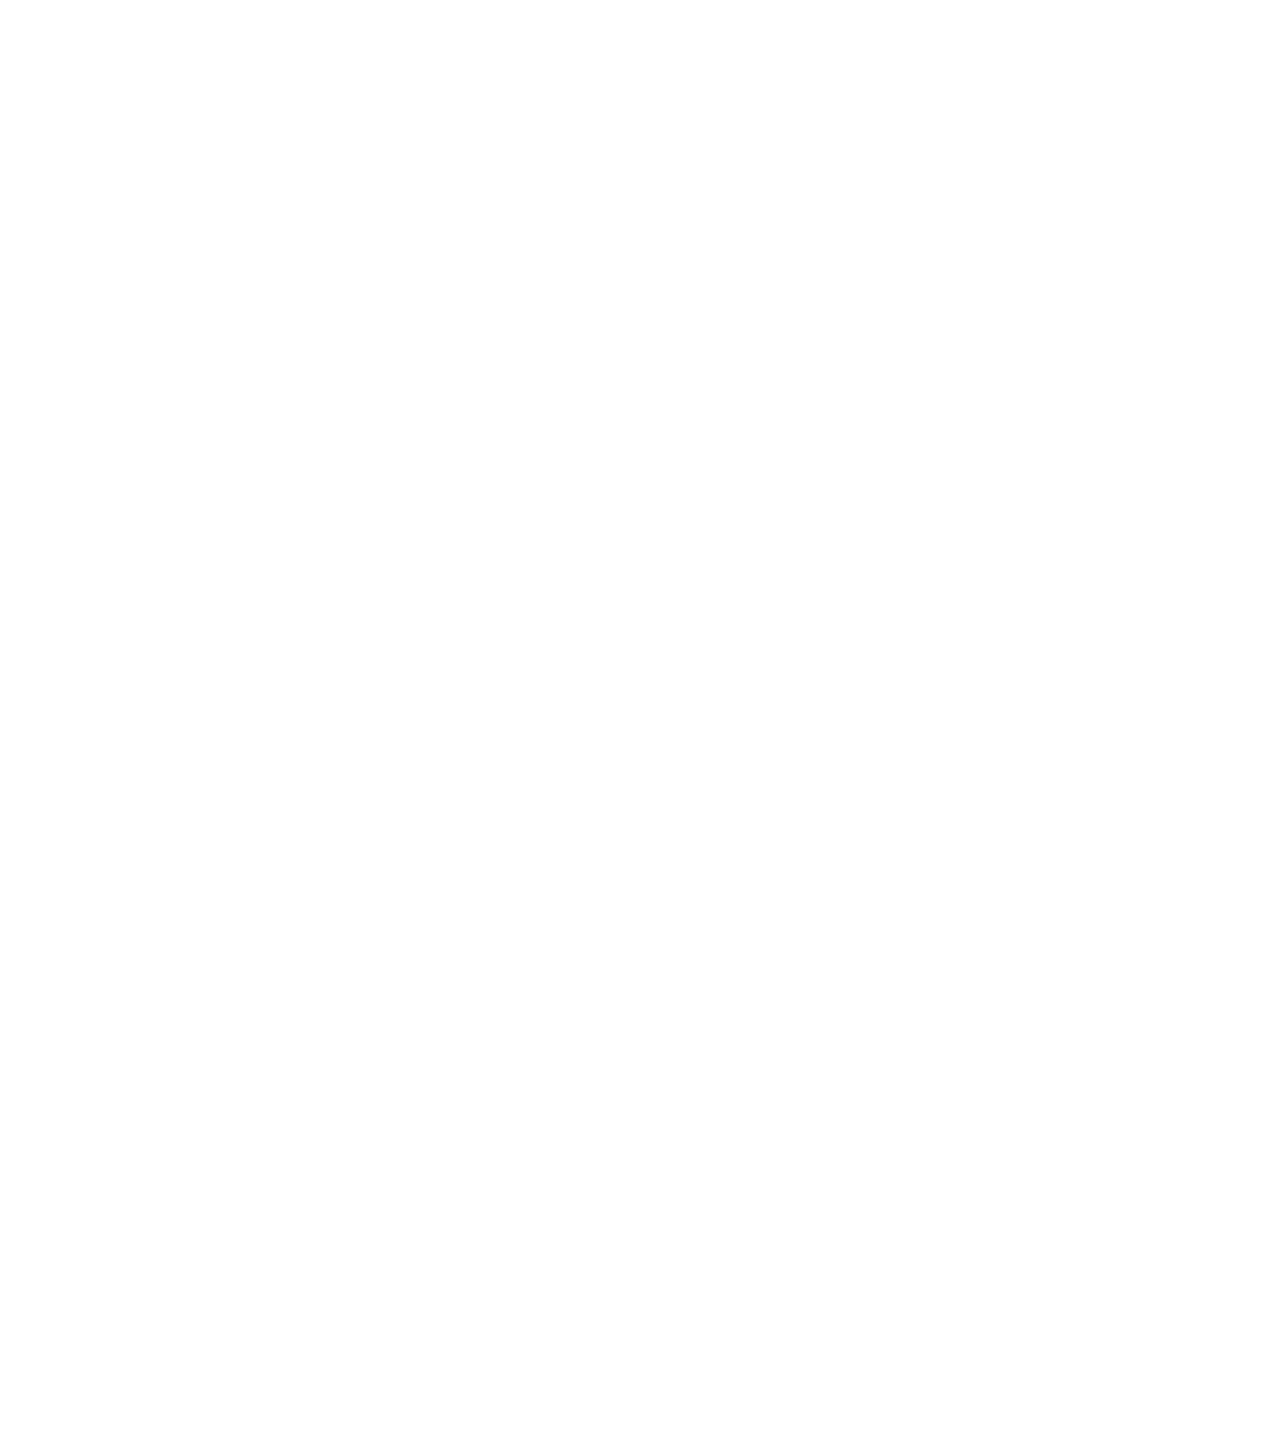
==== commit 7dc04be8: "New layout" ====
--- a/index.html
+++ b/index.html
@@ -11,40 +11,95 @@
     <title>Nick Reimherr</title>
     <link href="img/favicon.ico" rel="icon" type="image/x-icon">
     <!-- font -->
-    <link href="https://fonts.googleapis.com/css?family=Barlow:300,300i,400,400i,500,500i,600,600i,700,700i" rel="stylesheet">
+    <link href="https://fonts.googleapis.com/css?family=Ubuntu:300,300i,400,400i,500,500i,600,600i,700,700i" rel="stylesheet">
     <!-- font awesome icons -->
     <link rel="stylesheet" href="css/font-awesome/css/fontawesome-all.css">
     <!-- bootstrap css -->
-    <link rel="stylesheet" href="css/bootstrap/bootstrap.min.css">
+    <link rel="stylesheet" href="css/bootstrap/bootstrap4.min.css">
     <!-- animate css -->
     <link rel="stylesheet" href="css/animate/animate.css">
     <!-- css -->
-    <link rel="stylesheet" href="css/style.css">
+    <link rel="stylesheet" href="css/style-0.0.3.css">
 
 
 </head>
 
-<body>
+<body data-spy="scroll" data-target=".navbar-fixed-top" data-offset="65">
+
+    <header>
+
+
+        <!--nav class="navbar navbar-expand-lg navbar-fixed-top">
+  <a class="navbar-brand" href="#">Navbar</a>
+  <ul class="navbar-nav mr-auto">
+    <li class="nav-item active">
+      <a class="nav-link">Left Link 1</a>
+    </li>
+    <li class="nav-item">
+      <a class="nav-link">Left Link 2</a>
+    </li>
+  </ul>
+  <ul class="navbar-nav ml-auto">
+    <li class="nav-item">
+      <a class="nav-link">Right Link 1</a>
+    </li>
+    <li class="navbar-item">
+      <a class="nav-link">Right Link 2</a>
+    </li>
+  </ul>
+</nav-->
+
+    </header>
+
     <!-- Top section -->
     <section id="top">
         <div id="top-img" class="bg-parallax animated fadeIn">
             <div id="top-container">
-				<canvas class="connecting-dots"></canvas>
-                <div id="top-content" class="text-center">
+
+                <canvas class="connecting-dots"></canvas>
+                <div class="container-fluid nav-top">
+                    <nav class="navbar navbar-expand-md navbar-light bg-faded">
+                        <button class="navbar-toggler navbar-toggler-right" type="button" data-toggle="collapse" data-target="#navbarSupportedContent" aria-controls="navbarSupportedContent" aria-expanded="false" aria-label="Toggle navigation">
+                            <span class="navbar-toggler-icon"></span>
+                        </button>
+                        <!--a class="navbar-brand" href="#">Navbar</a-->
+
+                        <div class="collapse navbar-collapse" id="navbarSupportedContent">
+                            <ul class="navbar-nav mr-auto">
+                                <li class="nav-item active">
+                                    <a class="nav-link" href="#" style="color: #14496D">Home <span class="sr-only">(current)</span></a>
+                                </li>
+                                <li class="nav-item">
+                                    <a class="nav-link js-scroll-trigger" href="#skills" style="color: #14496D">Skills</a>
+                                </li>
+                                <li class="nav-item">
+                                    <a class="nav-link js-scroll-trigger" href="#about" style="color: #14496D">About Me</a>
+                                </li>
+                                <li class="nav-item">
+                                    <a class="nav-link js-scroll-trigger" href="#projects" style="color: #14496D">Projects</a>
+                                </li>
+                                <li class="nav-item">
+                                    <a class="nav-link" href="#" style="color: #14496D">More</a>
+                                </li>
+                            </ul>
+                        </div>
+                    </nav>
+                </div>
+                <div id="top-content" class="text-center container">
                     <div id="top-header" class="animated bounce">
-                        <h3>Welcome <br> View my work below!</h3>
-                    </div>
-                    <div id="top-button" class="animated slideInUp">
-                        <a class="btn btn-lg btn-general btn-white" href="#work" role="button" title="View Work">View Work</a>
-                    </div>
-                </div>
-            </div>
-        </div>
-		
-    </section>
-	
-	
-	
+                        <h3>Welcome<br>View my work below!</h3>
+                        <div id="top-button" class="animated slideInUp" style="">
+                            <a class="btn btn-lg btn-general btn-white js-scroll-trigger" href="#skills" role="button" title="View Work">Next</a>
+                        </div>
+                    </div>
+                </div>
+            </div>
+        </div>
+
+    </section>
+
+
+
     <!-- Skills section -->
     <section id="skills">
         <div class="content-box">
@@ -55,97 +110,188 @@
             <div class="container">
                 <div class="row">
                     <div class="col-md-4">
-                        <div class="skill-item">
-                            <div class="skill-item-icon">
-                                <i class="fa fa-paint-brush fa-3x"></i>
-                            </div>
-                            <div class="skill-item-title">
-                                <h3>Web Design</h3>
-                            </div>
-                            <div class="skill-item-description">
-                                <p>Do quem tempor aliquip de iis sint sint labore incididunt et ea nisi varias minim senserit ut vidisse ipsum nulla quamquam quis. Illum id e irure cernantur. Doctrina dolor doctrina, lorem ut mentitum.</p>
-                            </div>
-                        </div>
-                    </div>
-                    <div class="col-md-4">
-                        <div class="skill-item">
-                            <div class="skill-item-icon">
-                                <i class="fa fa-laptop fa-3x"></i>
-                            </div>
-                            <div class="skill-item-title">
-                                <h3>Web Development</h3>
-                            </div>
-                            <div class="skill-item-description">
-                                <p>Do quem tempor aliquip de iis sint sint labore incididunt et ea nisi varias minim senserit ut vidisse ipsum nulla quamquam quis. Illum id e irure cernantur. Doctrina dolor doctrina, lorem ut mentitum.</p>
-                            </div>
-                        </div>
-                    </div>
-                    <div class="col-md-4">
-                        <div class="skill-item">
-                            <div class="skill-item-icon">
-                                <i class="fa fa-tablet fa-3x"></i>
-                            </div>
-                            <div class="skill-item-title">
-                                <h3>Mobile Apps</h3>
-                            </div>
-                            <div class="skill-item-description">
-                                <p>Do quem tempor aliquip de iis sint sint labore incididunt et ea nisi varias minim senserit ut vidisse ipsum nulla quamquam quis. Illum id e irure cernantur. Doctrina dolor doctrina, lorem ut mentitum.</p>
-                            </div>
-                        </div>
-                    </div>
-                    <div class="col-md-4">
-                        <div class="skill-item">
-                            <div class="skill-item-icon">
-                                <i class="fa fa-search fa-3x"></i>
-                            </div>
-                            <div class="skill-item-title">
-                                <h3>SEO Optimization</h3>
-                            </div>
-                            <div class="skill-item-description">
-                                <p>Do quem tempor aliquip de iis sint sint labore incididunt et ea nisi varias minim senserit ut vidisse ipsum nulla quamquam quis. Illum id e irure cernantur. Doctrina dolor doctrina, lorem ut mentitum.</p>
-                            </div>
-                        </div>
-                    </div>
-                    <div class="col-md-4">
-                        <div class="skill-item">
-                            <div class="skill-item-icon">
-                                <i class="fa fa-edit fa-3x"></i>
-                            </div>
-                            <div class="skill-item-title">
-                                <h3>UX Design</h3>
-                            </div>
-                            <div class="skill-item-description">
-                                <p>Do quem tempor aliquip de iis sint sint labore incididunt et ea nisi varias minim senserit ut vidisse ipsum nulla quamquam quis. Illum id e irure cernantur. Doctrina dolor doctrina, lorem ut mentitum.</p>
-                            </div>
-                        </div>
-                    </div>
-                    <div class="col-md-4">
-                        <div class="skill-item">
-                            <div class="skill-item-icon">
-                                <i class="fa fa-comments fa-3x"></i>
-                            </div>
-                            <div class="skill-item-title">
-                                <h3>Communication</h3>
-                            </div>
-                            <div class="skill-item-description">
-                                <p>Do quem tempor aliquip de iis sint sint labore incididunt et ea nisi varias minim senserit ut vidisse ipsum nulla quamquam quis. Illum id e irure cernantur. Doctrina dolor doctrina, lorem ut mentitum.</p>
-                            </div>
-                        </div>
-                    </div>
-                </div>
-            </div>
-        </div>
-    </section>
-	<h1>UNDER CONSTRUCTION</h1>
+                        <div class="wow animated rollIn" data-wow-duration=".75s" data-wow-delay=".5s">
+                            <div class="skill-item">
+                                <div class="skill-item-icon">
+                                    <i class="fas fa-code fa-3x"></i>
+                                </div>
+                                <div class="skill-item-title">
+                                    <h3>Object-Oriented Programming</h3>
+                                </div>
+                                <div class="skill-item-description">
+                                    <p>Do quem tempor aliquip de iis sint sint labore incididunt et ea nisi varias minim senserit ut vidisse ipsum nulla quamquam quis. Illum id e irure cernantur. Doctrina dolor doctrina, lorem ut mentitum.</p>
+                                </div>
+                            </div>
+                        </div>
+                    </div>
+                    <div class="col-md-4">
+                        <div class="wow animated rollIn" data-wow-duration=".75s" data-wow-delay=".5s">
+                            <div class="skill-item">
+                                <div class="skill-item-icon">
+                                    <i class="fa fa-laptop fa-3x"></i>
+                                </div>
+                                <div class="skill-item-title">
+                                    <h3>Web Development</h3>
+                                </div>
+                                <div class="skill-item-description">
+                                    <p>Do quem tempor aliquip de iis sint sint labore incididunt et ea nisi varias minim senserit ut vidisse ipsum nulla quamquam quis. Illum id e irure cernantur. Doctrina dolor doctrina, lorem ut mentitum.</p>
+                                </div>
+                            </div>
+                        </div>
+                    </div>
+                    <div class="col-md-4">
+                        <div class="wow animated rollIn" data-wow-duration=".75s" data-wow-delay=".5s">
+                            <div class="skill-item">
+                                <div class="skill-item-icon">
+                                    <i class="fab fa-python fa-3x"></i>
+                                </div>
+                                <div class="skill-item-title">
+                                    <h3>Python</h3>
+                                </div>
+                                <div class="skill-item-description">
+                                    <p>Do quem tempor aliquip de iis sint sint labore incididunt et ea nisi varias minim senserit ut vidisse ipsum nulla quamquam quis. Illum id e irure cernantur. Doctrina dolor doctrina, lorem ut mentitum.</p>
+                                </div>
+                            </div>
+                        </div>
+                    </div>
+                </div>
+                <div class="row">
+                    <div class="col-md-4">
+                        <div class="wow animated rollIn" data-wow-duration=".75s" data-wow-delay=".5s">
+                            <div class="skill-item">
+                                <div class="skill-item-icon">
+                                    <i class="fas fa-database fa-3x"></i>
+                                </div>
+                                <div class="skill-item-title">
+                                    <h3>SQL</h3>
+                                </div>
+                                <div class="skill-item-description">
+                                    <p>Do quem tempor aliquip de iis sint sint labore incididunt et ea nisi varias minim senserit ut vidisse ipsum nulla quamquam quis. Illum id e irure cernantur. Doctrina dolor doctrina, lorem ut mentitum.</p>
+                                </div>
+                            </div>
+                        </div>
+                    </div>
+                    <div class="col-md-4">
+                        <div class="wow animated rollIn" data-wow-duration=".75s" data-wow-delay=".5s">
+                            <div class="skill-item">
+                                <div class="skill-item-icon">
+                                    <i class="fas fa-redo-alt fa-3x"></i>
+                                </div>
+                                <div class="skill-item-title">
+                                    <h3>SDLC</h3>
+                                </div>
+                                <div class="skill-item-description">
+                                    <p>Do quem tempor aliquip de iis sint sint labore incididunt et ea nisi varias minim senserit ut vidisse ipsum nulla quamquam quis. Illum id e irure cernantur. Doctrina dolor doctrina, lorem ut mentitum.</p>
+                                </div>
+                            </div>
+                        </div>
+                    </div>
+                    <div class="col-md-4">
+                        <div class="wow animated rollIn" data-wow-duration=".75s" data-wow-delay=".5s">
+                            <div class="skill-item">
+                                <div class="skill-item-icon">
+                                    <i class="fa fa-comments fa-3x"></i>
+                                </div>
+                                <div class="skill-item-title">
+                                    <h3>Communication</h3>
+                                </div>
+                                <div class="skill-item-description">
+                                    <p>Do quem tempor aliquip de iis sint sint labore incididunt et ea nisi varias minim senserit ut vidisse ipsum nulla quamquam quis. Illum id e irure cernantur. Doctrina dolor doctrina, lorem ut mentitum.</p>
+                                </div>
+                            </div>
+                        </div>
+                    </div>
+                </div>
+            </div>
+        </div>
+    </section>
+
+    <section id="about">
+        <div class="container-fluid" style="height:800px; width:auto; background-color: #DCE7F4">
+            <div class="container">
+                <div class="content-box">
+                    <div class="content-title">
+                        <h3>About Me</h3>
+                        <div class="content-title-underline"></div>
+                    </div>
+                </div>
+                <div class="row">
+                    <div class="col-md-4" style="text-align: center">
+                        <div class="circle-par">
+                            <div class="about-circle">
+                            </div>
+                        </div>
+                    </div>
+                    <div class="col-md-4">
+                    </div>
+                    <div class="col-md-4">
+                    </div>
+                </div>
+            </div>
+        </div>
+    </section>
+
+
+    <section id="projects">
+        <div class="content-box">
+            <div class="content-title">
+                <h3>Projects</h3>
+                <div class="content-title-underline"></div>
+            </div>
+            <div class="container">
+                <div class="row">
+                    <div class="col-md-12">
+                        <div class="card-deck wow animated fadeInDown" data-wow-duration=".75s" data-wow-delay=".3s" style="text-align: center">
+                            <div class="card project-card" style="width: auto;">
+                                <div class="card-top">
+                                    <i class="fa fa-users fa-5x"></i>
+                                </div>
+                                <div class="card-body">
+                                    <h5 class="card-title">Fablab Waitlist</h5>
+                                    <p class="card-text">Some quick example text to build on the card title and make up the bulk of the card's content.</p>
+                                    <a href="#" class="btn btn-scheme">Go somewhere</a>
+                                </div>
+                            </div>
+                            <div class="card project-card" style="width: auto">
+                                <div class="card-top">
+                                    <i class="far fa-comment fa-5x"></i>
+                                </div>
+                                <div class="card-body">
+                                    <h5 class="card-title">UberChat</h5>
+                                    <p class="card-text">Some quick example text to build on the card title and make up the bulk of the card's content.</p>
+                                    <a href="#" class="btn btn-scheme">Go somewhere</a>
+                                </div>
+                            </div>
+                            <div class="card project-card" style="width: auto">
+                                <div class="card-top">
+                                    <i class="fas fa-cloud fa-5x"></i>
+                                </div>
+                                <div class="card-body">
+                                    <h5 class="card-title">Cloud Storage Server</h5>
+                                    <p class="card-text">Some quick example text to build on the card title and make up the bulk of the card's content.</p>
+                                    <a href="#" class="btn btn-scheme">Go somewhere</a>
+                                </div>
+                            </div>
+                        </div>
+                    </div>
+                </div>
+            </div>
+        </div>
+    </section>
+
+    <h1>UNDER CONSTRUCTION</h1>
     <br><br><br><br><br><br><br><br><br><br><br><br><br><br><br><br><br><br><br><br><br><br><br><br>
     <br><br><br><br><br><br><br><br><br><br><br><br><br><br><br><br><br><br><br><br><br><br><br><br>
     <br><br><br><br><br><br><br><br><br><br><br><br><br><br><br><br><br><br><br><br><br><br><br><br>
     <!-- js -->
     <script src="js/jquery.js"></script>
-    <script src="js/bootstrap/bootstrap.min.js"></script>
+    <script src="js/bootstrap/bootstrap4.min.js"></script>
+    <script src="js/angular.min.js"></script>
+    <script src="js/dots-0.0.4.js"></script>
+    <script src="js/wow.min.js"></script>
+    <script src="js/jquery.easing.min.js"></script>
+    <script src="js/scrolling-nav.js"></script>
     <script src="js/custom.js"></script>
-    <script src="js/angular.min.js"></script>
-	<script src="js/dots-0.0.1.js"></script>
 </body>
 
 
--- a/css/bootstrap/bootstrap4.min.css
+++ b/css/bootstrap/bootstrap4.min.css
@@ -0,0 +1,7 @@
+/*!
+ * Bootstrap v4.0.0 (https://getbootstrap.com)
+ * Copyright 2011-2018 The Bootstrap Authors
+ * Copyright 2011-2018 Twitter, Inc.
+ * Licensed under MIT (https://github.com/twbs/bootstrap/blob/master/LICENSE)
+ */:root{--blue:#007bff;--indigo:#6610f2;--purple:#6f42c1;--pink:#e83e8c;--red:#dc3545;--orange:#fd7e14;--yellow:#ffc107;--green:#28a745;--teal:#20c997;--cyan:#17a2b8;--white:#fff;--gray:#6c757d;--gray-dark:#343a40;--primary:#007bff;--secondary:#6c757d;--success:#28a745;--info:#17a2b8;--warning:#ffc107;--danger:#dc3545;--light:#f8f9fa;--dark:#343a40;--breakpoint-xs:0;--breakpoint-sm:576px;--breakpoint-md:768px;--breakpoint-lg:992px;--breakpoint-xl:1200px;--font-family-sans-serif:-apple-system,BlinkMacSystemFont,"Segoe UI",Roboto,"Helvetica Neue",Arial,sans-serif,"Apple Color Emoji","Segoe UI Emoji","Segoe UI Symbol";--font-family-monospace:SFMono-Regular,Menlo,Monaco,Consolas,"Liberation Mono","Courier New",monospace}*,::after,::before{box-sizing:border-box}html{font-family:sans-serif;line-height:1.15;-webkit-text-size-adjust:100%;-ms-text-size-adjust:100%;-ms-overflow-style:scrollbar;-webkit-tap-highlight-color:transparent}@-ms-viewport{width:device-width}article,aside,dialog,figcaption,figure,footer,header,hgroup,main,nav,section{display:block}body{margin:0;font-family:-apple-system,BlinkMacSystemFont,"Segoe UI",Roboto,"Helvetica Neue",Arial,sans-serif,"Apple Color Emoji","Segoe UI Emoji","Segoe UI Symbol";font-size:1rem;font-weight:400;line-height:1.5;color:#212529;text-align:left;background-color:#fff}[tabindex="-1"]:focus{outline:0!important}hr{box-sizing:content-box;height:0;overflow:visible}h1,h2,h3,h4,h5,h6{margin-top:0;margin-bottom:.5rem}p{margin-top:0;margin-bottom:1rem}abbr[data-original-title],abbr[title]{text-decoration:underline;-webkit-text-decoration:underline dotted;text-decoration:underline dotted;cursor:help;border-bottom:0}address{margin-bottom:1rem;font-style:normal;line-height:inherit}dl,ol,ul{margin-top:0;margin-bottom:1rem}ol ol,ol ul,ul ol,ul ul{margin-bottom:0}dt{font-weight:700}dd{margin-bottom:.5rem;margin-left:0}blockquote{margin:0 0 1rem}dfn{font-style:italic}b,strong{font-weight:bolder}small{font-size:80%}sub,sup{position:relative;font-size:75%;line-height:0;vertical-align:baseline}sub{bottom:-.25em}sup{top:-.5em}a{color:#007bff;text-decoration:none;background-color:transparent;-webkit-text-decoration-skip:objects}a:hover{color:#0056b3;text-decoration:underline}a:not([href]):not([tabindex]){color:inherit;text-decoration:none}a:not([href]):not([tabindex]):focus,a:not([href]):not([tabindex]):hover{color:inherit;text-decoration:none}a:not([href]):not([tabindex]):focus{outline:0}code,kbd,pre,samp{font-family:monospace,monospace;font-size:1em}pre{margin-top:0;margin-bottom:1rem;overflow:auto;-ms-overflow-style:scrollbar}figure{margin:0 0 1rem}img{vertical-align:middle;border-style:none}svg:not(:root){overflow:hidden}table{border-collapse:collapse}caption{padding-top:.75rem;padding-bottom:.75rem;color:#6c757d;text-align:left;caption-side:bottom}th{text-align:inherit}label{display:inline-block;margin-bottom:.5rem}button{border-radius:0}button:focus{outline:1px dotted;outline:5px auto -webkit-focus-ring-color}button,input,optgroup,select,textarea{margin:0;font-family:inherit;font-size:inherit;line-height:inherit}button,input{overflow:visible}button,select{text-transform:none}[type=reset],[type=submit],button,html [type=button]{-webkit-appearance:button}[type=button]::-moz-focus-inner,[type=reset]::-moz-focus-inner,[type=submit]::-moz-focus-inner,button::-moz-focus-inner{padding:0;border-style:none}input[type=checkbox],input[type=radio]{box-sizing:border-box;padding:0}input[type=date],input[type=datetime-local],input[type=month],input[type=time]{-webkit-appearance:listbox}textarea{overflow:auto;resize:vertical}fieldset{min-width:0;padding:0;margin:0;border:0}legend{display:block;width:100%;max-width:100%;padding:0;margin-bottom:.5rem;font-size:1.5rem;line-height:inherit;color:inherit;white-space:normal}progress{vertical-align:baseline}[type=number]::-webkit-inner-spin-button,[type=number]::-webkit-outer-spin-button{height:auto}[type=search]{outline-offset:-2px;-webkit-appearance:none}[type=search]::-webkit-search-cancel-button,[type=search]::-webkit-search-decoration{-webkit-appearance:none}::-webkit-file-upload-button{font:inherit;-webkit-appearance:button}output{display:inline-block}summary{display:list-item;cursor:pointer}template{display:none}[hidden]{display:none!important}.h1,.h2,.h3,.h4,.h5,.h6,h1,h2,h3,h4,h5,h6{margin-bottom:.5rem;font-family:inherit;font-weight:500;line-height:1.2;color:inherit}.h1,h1{font-size:2.5rem}.h2,h2{font-size:2rem}.h3,h3{font-size:1.75rem}.h4,h4{font-size:1.5rem}.h5,h5{font-size:1.25rem}.h6,h6{font-size:1rem}.lead{font-size:1.25rem;font-weight:300}.display-1{font-size:6rem;font-weight:300;line-height:1.2}.display-2{font-size:5.5rem;font-weight:300;line-height:1.2}.display-3{font-size:4.5rem;font-weight:300;line-height:1.2}.display-4{font-size:3.5rem;font-weight:300;line-height:1.2}hr{margin-top:1rem;margin-bottom:1rem;border:0;border-top:1px solid rgba(0,0,0,.1)}.small,small{font-size:80%;font-weight:400}.mark,mark{padding:.2em;background-color:#fcf8e3}.list-unstyled{padding-left:0;list-style:none}.list-inline{padding-left:0;list-style:none}.list-inline-item{display:inline-block}.list-inline-item:not(:last-child){margin-right:.5rem}.initialism{font-size:90%;text-transform:uppercase}.blockquote{margin-bottom:1rem;font-size:1.25rem}.blockquote-footer{display:block;font-size:80%;color:#6c757d}.blockquote-footer::before{content:"\2014 \00A0"}.img-fluid{max-width:100%;height:auto}.img-thumbnail{padding:.25rem;background-color:#fff;border:1px solid #dee2e6;border-radius:.25rem;max-width:100%;height:auto}.figure{display:inline-block}.figure-img{margin-bottom:.5rem;line-height:1}.figure-caption{font-size:90%;color:#6c757d}code,kbd,pre,samp{font-family:SFMono-Regular,Menlo,Monaco,Consolas,"Liberation Mono","Courier New",monospace}code{font-size:87.5%;color:#e83e8c;word-break:break-word}a>code{color:inherit}kbd{padding:.2rem .4rem;font-size:87.5%;color:#fff;background-color:#212529;border-radius:.2rem}kbd kbd{padding:0;font-size:100%;font-weight:700}pre{display:block;font-size:87.5%;color:#212529}pre code{font-size:inherit;color:inherit;word-break:normal}.pre-scrollable{max-height:340px;overflow-y:scroll}.container{width:100%;padding-right:15px;padding-left:15px;margin-right:auto;margin-left:auto}@media (min-width:576px){.container{max-width:540px}}@media (min-width:768px){.container{max-width:720px}}@media (min-width:992px){.container{max-width:960px}}@media (min-width:1200px){.container{max-width:1140px}}.container-fluid{width:100%;padding-right:15px;padding-left:15px;margin-right:auto;margin-left:auto}.row{display:-webkit-box;display:-ms-flexbox;display:flex;-ms-flex-wrap:wrap;flex-wrap:wrap;margin-right:-15px;margin-left:-15px}.no-gutters{margin-right:0;margin-left:0}.no-gutters>.col,.no-gutters>[class*=col-]{padding-right:0;padding-left:0}.col,.col-1,.col-10,.col-11,.col-12,.col-2,.col-3,.col-4,.col-5,.col-6,.col-7,.col-8,.col-9,.col-auto,.col-lg,.col-lg-1,.col-lg-10,.col-lg-11,.col-lg-12,.col-lg-2,.col-lg-3,.col-lg-4,.col-lg-5,.col-lg-6,.col-lg-7,.col-lg-8,.col-lg-9,.col-lg-auto,.col-md,.col-md-1,.col-md-10,.col-md-11,.col-md-12,.col-md-2,.col-md-3,.col-md-4,.col-md-5,.col-md-6,.col-md-7,.col-md-8,.col-md-9,.col-md-auto,.col-sm,.col-sm-1,.col-sm-10,.col-sm-11,.col-sm-12,.col-sm-2,.col-sm-3,.col-sm-4,.col-sm-5,.col-sm-6,.col-sm-7,.col-sm-8,.col-sm-9,.col-sm-auto,.col-xl,.col-xl-1,.col-xl-10,.col-xl-11,.col-xl-12,.col-xl-2,.col-xl-3,.col-xl-4,.col-xl-5,.col-xl-6,.col-xl-7,.col-xl-8,.col-xl-9,.col-xl-auto{position:relative;width:100%;min-height:1px;padding-right:15px;padding-left:15px}.col{-ms-flex-preferred-size:0;flex-basis:0;-webkit-box-flex:1;-ms-flex-positive:1;flex-grow:1;max-width:100%}.col-auto{-webkit-box-flex:0;-ms-flex:0 0 auto;flex:0 0 auto;width:auto;max-width:none}.col-1{-webkit-box-flex:0;-ms-flex:0 0 8.333333%;flex:0 0 8.333333%;max-width:8.333333%}.col-2{-webkit-box-flex:0;-ms-flex:0 0 16.666667%;flex:0 0 16.666667%;max-width:16.666667%}.col-3{-webkit-box-flex:0;-ms-flex:0 0 25%;flex:0 0 25%;max-width:25%}.col-4{-webkit-box-flex:0;-ms-flex:0 0 33.333333%;flex:0 0 33.333333%;max-width:33.333333%}.col-5{-webkit-box-flex:0;-ms-flex:0 0 41.666667%;flex:0 0 41.666667%;max-width:41.666667%}.col-6{-webkit-box-flex:0;-ms-flex:0 0 50%;flex:0 0 50%;max-width:50%}.col-7{-webkit-box-flex:0;-ms-flex:0 0 58.333333%;flex:0 0 58.333333%;max-width:58.333333%}.col-8{-webkit-box-flex:0;-ms-flex:0 0 66.666667%;flex:0 0 66.666667%;max-width:66.666667%}.col-9{-webkit-box-flex:0;-ms-flex:0 0 75%;flex:0 0 75%;max-width:75%}.col-10{-webkit-box-flex:0;-ms-flex:0 0 83.333333%;flex:0 0 83.333333%;max-width:83.333333%}.col-11{-webkit-box-flex:0;-ms-flex:0 0 91.666667%;flex:0 0 91.666667%;max-width:91.666667%}.col-12{-webkit-box-flex:0;-ms-flex:0 0 100%;flex:0 0 100%;max-width:100%}.order-first{-webkit-box-ordinal-group:0;-ms-flex-order:-1;order:-1}.order-last{-webkit-box-ordinal-group:14;-ms-flex-order:13;order:13}.order-0{-webkit-box-ordinal-group:1;-ms-flex-order:0;order:0}.order-1{-webkit-box-ordinal-group:2;-ms-flex-order:1;order:1}.order-2{-webkit-box-ordinal-group:3;-ms-flex-order:2;order:2}.order-3{-webkit-box-ordinal-group:4;-ms-flex-order:3;order:3}.order-4{-webkit-box-ordinal-group:5;-ms-flex-order:4;order:4}.order-5{-webkit-box-ordinal-group:6;-ms-flex-order:5;order:5}.order-6{-webkit-box-ordinal-group:7;-ms-flex-order:6;order:6}.order-7{-webkit-box-ordinal-group:8;-ms-flex-order:7;order:7}.order-8{-webkit-box-ordinal-group:9;-ms-flex-order:8;order:8}.order-9{-webkit-box-ordinal-group:10;-ms-flex-order:9;order:9}.order-10{-webkit-box-ordinal-group:11;-ms-flex-order:10;order:10}.order-11{-webkit-box-ordinal-group:12;-ms-flex-order:11;order:11}.order-12{-webkit-box-ordinal-group:13;-ms-flex-order:12;order:12}.offset-1{margin-left:8.333333%}.offset-2{margin-left:16.666667%}.offset-3{margin-left:25%}.offset-4{margin-left:33.333333%}.offset-5{margin-left:41.666667%}.offset-6{margin-left:50%}.offset-7{margin-left:58.333333%}.offset-8{margin-left:66.666667%}.offset-9{margin-left:75%}.offset-10{margin-left:83.333333%}.offset-11{margin-left:91.666667%}@media (min-width:576px){.col-sm{-ms-flex-preferred-size:0;flex-basis:0;-webkit-box-flex:1;-ms-flex-positive:1;flex-grow:1;max-width:100%}.col-sm-auto{-webkit-box-flex:0;-ms-flex:0 0 auto;flex:0 0 auto;width:auto;max-width:none}.col-sm-1{-webkit-box-flex:0;-ms-flex:0 0 8.333333%;flex:0 0 8.333333%;max-width:8.333333%}.col-sm-2{-webkit-box-flex:0;-ms-flex:0 0 16.666667%;flex:0 0 16.666667%;max-width:16.666667%}.col-sm-3{-webkit-box-flex:0;-ms-flex:0 0 25%;flex:0 0 25%;max-width:25%}.col-sm-4{-webkit-box-flex:0;-ms-flex:0 0 33.333333%;flex:0 0 33.333333%;max-width:33.333333%}.col-sm-5{-webkit-box-flex:0;-ms-flex:0 0 41.666667%;flex:0 0 41.666667%;max-width:41.666667%}.col-sm-6{-webkit-box-flex:0;-ms-flex:0 0 50%;flex:0 0 50%;max-width:50%}.col-sm-7{-webkit-box-flex:0;-ms-flex:0 0 58.333333%;flex:0 0 58.333333%;max-width:58.333333%}.col-sm-8{-webkit-box-flex:0;-ms-flex:0 0 66.666667%;flex:0 0 66.666667%;max-width:66.666667%}.col-sm-9{-webkit-box-flex:0;-ms-flex:0 0 75%;flex:0 0 75%;max-width:75%}.col-sm-10{-webkit-box-flex:0;-ms-flex:0 0 83.333333%;flex:0 0 83.333333%;max-width:83.333333%}.col-sm-11{-webkit-box-flex:0;-ms-flex:0 0 91.666667%;flex:0 0 91.666667%;max-width:91.666667%}.col-sm-12{-webkit-box-flex:0;-ms-flex:0 0 100%;flex:0 0 100%;max-width:100%}.order-sm-first{-webkit-box-ordinal-group:0;-ms-flex-order:-1;order:-1}.order-sm-last{-webkit-box-ordinal-group:14;-ms-flex-order:13;order:13}.order-sm-0{-webkit-box-ordinal-group:1;-ms-flex-order:0;order:0}.order-sm-1{-webkit-box-ordinal-group:2;-ms-flex-order:1;order:1}.order-sm-2{-webkit-box-ordinal-group:3;-ms-flex-order:2;order:2}.order-sm-3{-webkit-box-ordinal-group:4;-ms-flex-order:3;order:3}.order-sm-4{-webkit-box-ordinal-group:5;-ms-flex-order:4;order:4}.order-sm-5{-webkit-box-ordinal-group:6;-ms-flex-order:5;order:5}.order-sm-6{-webkit-box-ordinal-group:7;-ms-flex-order:6;order:6}.order-sm-7{-webkit-box-ordinal-group:8;-ms-flex-order:7;order:7}.order-sm-8{-webkit-box-ordinal-group:9;-ms-flex-order:8;order:8}.order-sm-9{-webkit-box-ordinal-group:10;-ms-flex-order:9;order:9}.order-sm-10{-webkit-box-ordinal-group:11;-ms-flex-order:10;order:10}.order-sm-11{-webkit-box-ordinal-group:12;-ms-flex-order:11;order:11}.order-sm-12{-webkit-box-ordinal-group:13;-ms-flex-order:12;order:12}.offset-sm-0{margin-left:0}.offset-sm-1{margin-left:8.333333%}.offset-sm-2{margin-left:16.666667%}.offset-sm-3{margin-left:25%}.offset-sm-4{margin-left:33.333333%}.offset-sm-5{margin-left:41.666667%}.offset-sm-6{margin-left:50%}.offset-sm-7{margin-left:58.333333%}.offset-sm-8{margin-left:66.666667%}.offset-sm-9{margin-left:75%}.offset-sm-10{margin-left:83.333333%}.offset-sm-11{margin-left:91.666667%}}@media (min-width:768px){.col-md{-ms-flex-preferred-size:0;flex-basis:0;-webkit-box-flex:1;-ms-flex-positive:1;flex-grow:1;max-width:100%}.col-md-auto{-webkit-box-flex:0;-ms-flex:0 0 auto;flex:0 0 auto;width:auto;max-width:none}.col-md-1{-webkit-box-flex:0;-ms-flex:0 0 8.333333%;flex:0 0 8.333333%;max-width:8.333333%}.col-md-2{-webkit-box-flex:0;-ms-flex:0 0 16.666667%;flex:0 0 16.666667%;max-width:16.666667%}.col-md-3{-webkit-box-flex:0;-ms-flex:0 0 25%;flex:0 0 25%;max-width:25%}.col-md-4{-webkit-box-flex:0;-ms-flex:0 0 33.333333%;flex:0 0 33.333333%;max-width:33.333333%}.col-md-5{-webkit-box-flex:0;-ms-flex:0 0 41.666667%;flex:0 0 41.666667%;max-width:41.666667%}.col-md-6{-webkit-box-flex:0;-ms-flex:0 0 50%;flex:0 0 50%;max-width:50%}.col-md-7{-webkit-box-flex:0;-ms-flex:0 0 58.333333%;flex:0 0 58.333333%;max-width:58.333333%}.col-md-8{-webkit-box-flex:0;-ms-flex:0 0 66.666667%;flex:0 0 66.666667%;max-width:66.666667%}.col-md-9{-webkit-box-flex:0;-ms-flex:0 0 75%;flex:0 0 75%;max-width:75%}.col-md-10{-webkit-box-flex:0;-ms-flex:0 0 83.333333%;flex:0 0 83.333333%;max-width:83.333333%}.col-md-11{-webkit-box-flex:0;-ms-flex:0 0 91.666667%;flex:0 0 91.666667%;max-width:91.666667%}.col-md-12{-webkit-box-flex:0;-ms-flex:0 0 100%;flex:0 0 100%;max-width:100%}.order-md-first{-webkit-box-ordinal-group:0;-ms-flex-order:-1;order:-1}.order-md-last{-webkit-box-ordinal-group:14;-ms-flex-order:13;order:13}.order-md-0{-webkit-box-ordinal-group:1;-ms-flex-order:0;order:0}.order-md-1{-webkit-box-ordinal-group:2;-ms-flex-order:1;order:1}.order-md-2{-webkit-box-ordinal-group:3;-ms-flex-order:2;order:2}.order-md-3{-webkit-box-ordinal-group:4;-ms-flex-order:3;order:3}.order-md-4{-webkit-box-ordinal-group:5;-ms-flex-order:4;order:4}.order-md-5{-webkit-box-ordinal-group:6;-ms-flex-order:5;order:5}.order-md-6{-webkit-box-ordinal-group:7;-ms-flex-order:6;order:6}.order-md-7{-webkit-box-ordinal-group:8;-ms-flex-order:7;order:7}.order-md-8{-webkit-box-ordinal-group:9;-ms-flex-order:8;order:8}.order-md-9{-webkit-box-ordinal-group:10;-ms-flex-order:9;order:9}.order-md-10{-webkit-box-ordinal-group:11;-ms-flex-order:10;order:10}.order-md-11{-webkit-box-ordinal-group:12;-ms-flex-order:11;order:11}.order-md-12{-webkit-box-ordinal-group:13;-ms-flex-order:12;order:12}.offset-md-0{margin-left:0}.offset-md-1{margin-left:8.333333%}.offset-md-2{margin-left:16.666667%}.offset-md-3{margin-left:25%}.offset-md-4{margin-left:33.333333%}.offset-md-5{margin-left:41.666667%}.offset-md-6{margin-left:50%}.offset-md-7{margin-left:58.333333%}.offset-md-8{margin-left:66.666667%}.offset-md-9{margin-left:75%}.offset-md-10{margin-left:83.333333%}.offset-md-11{margin-left:91.666667%}}@media (min-width:992px){.col-lg{-ms-flex-preferred-size:0;flex-basis:0;-webkit-box-flex:1;-ms-flex-positive:1;flex-grow:1;max-width:100%}.col-lg-auto{-webkit-box-flex:0;-ms-flex:0 0 auto;flex:0 0 auto;width:auto;max-width:none}.col-lg-1{-webkit-box-flex:0;-ms-flex:0 0 8.333333%;flex:0 0 8.333333%;max-width:8.333333%}.col-lg-2{-webkit-box-flex:0;-ms-flex:0 0 16.666667%;flex:0 0 16.666667%;max-width:16.666667%}.col-lg-3{-webkit-box-flex:0;-ms-flex:0 0 25%;flex:0 0 25%;max-width:25%}.col-lg-4{-webkit-box-flex:0;-ms-flex:0 0 33.333333%;flex:0 0 33.333333%;max-width:33.333333%}.col-lg-5{-webkit-box-flex:0;-ms-flex:0 0 41.666667%;flex:0 0 41.666667%;max-width:41.666667%}.col-lg-6{-webkit-box-flex:0;-ms-flex:0 0 50%;flex:0 0 50%;max-width:50%}.col-lg-7{-webkit-box-flex:0;-ms-flex:0 0 58.333333%;flex:0 0 58.333333%;max-width:58.333333%}.col-lg-8{-webkit-box-flex:0;-ms-flex:0 0 66.666667%;flex:0 0 66.666667%;max-width:66.666667%}.col-lg-9{-webkit-box-flex:0;-ms-flex:0 0 75%;flex:0 0 75%;max-width:75%}.col-lg-10{-webkit-box-flex:0;-ms-flex:0 0 83.333333%;flex:0 0 83.333333%;max-width:83.333333%}.col-lg-11{-webkit-box-flex:0;-ms-flex:0 0 91.666667%;flex:0 0 91.666667%;max-width:91.666667%}.col-lg-12{-webkit-box-flex:0;-ms-flex:0 0 100%;flex:0 0 100%;max-width:100%}.order-lg-first{-webkit-box-ordinal-group:0;-ms-flex-order:-1;order:-1}.order-lg-last{-webkit-box-ordinal-group:14;-ms-flex-order:13;order:13}.order-lg-0{-webkit-box-ordinal-group:1;-ms-flex-order:0;order:0}.order-lg-1{-webkit-box-ordinal-group:2;-ms-flex-order:1;order:1}.order-lg-2{-webkit-box-ordinal-group:3;-ms-flex-order:2;order:2}.order-lg-3{-webkit-box-ordinal-group:4;-ms-flex-order:3;order:3}.order-lg-4{-webkit-box-ordinal-group:5;-ms-flex-order:4;order:4}.order-lg-5{-webkit-box-ordinal-group:6;-ms-flex-order:5;order:5}.order-lg-6{-webkit-box-ordinal-group:7;-ms-flex-order:6;order:6}.order-lg-7{-webkit-box-ordinal-group:8;-ms-flex-order:7;order:7}.order-lg-8{-webkit-box-ordinal-group:9;-ms-flex-order:8;order:8}.order-lg-9{-webkit-box-ordinal-group:10;-ms-flex-order:9;order:9}.order-lg-10{-webkit-box-ordinal-group:11;-ms-flex-order:10;order:10}.order-lg-11{-webkit-box-ordinal-group:12;-ms-flex-order:11;order:11}.order-lg-12{-webkit-box-ordinal-group:13;-ms-flex-order:12;order:12}.offset-lg-0{margin-left:0}.offset-lg-1{margin-left:8.333333%}.offset-lg-2{margin-left:16.666667%}.offset-lg-3{margin-left:25%}.offset-lg-4{margin-left:33.333333%}.offset-lg-5{margin-left:41.666667%}.offset-lg-6{margin-left:50%}.offset-lg-7{margin-left:58.333333%}.offset-lg-8{margin-left:66.666667%}.offset-lg-9{margin-left:75%}.offset-lg-10{margin-left:83.333333%}.offset-lg-11{margin-left:91.666667%}}@media (min-width:1200px){.col-xl{-ms-flex-preferred-size:0;flex-basis:0;-webkit-box-flex:1;-ms-flex-positive:1;flex-grow:1;max-width:100%}.col-xl-auto{-webkit-box-flex:0;-ms-flex:0 0 auto;flex:0 0 auto;width:auto;max-width:none}.col-xl-1{-webkit-box-flex:0;-ms-flex:0 0 8.333333%;flex:0 0 8.333333%;max-width:8.333333%}.col-xl-2{-webkit-box-flex:0;-ms-flex:0 0 16.666667%;flex:0 0 16.666667%;max-width:16.666667%}.col-xl-3{-webkit-box-flex:0;-ms-flex:0 0 25%;flex:0 0 25%;max-width:25%}.col-xl-4{-webkit-box-flex:0;-ms-flex:0 0 33.333333%;flex:0 0 33.333333%;max-width:33.333333%}.col-xl-5{-webkit-box-flex:0;-ms-flex:0 0 41.666667%;flex:0 0 41.666667%;max-width:41.666667%}.col-xl-6{-webkit-box-flex:0;-ms-flex:0 0 50%;flex:0 0 50%;max-width:50%}.col-xl-7{-webkit-box-flex:0;-ms-flex:0 0 58.333333%;flex:0 0 58.333333%;max-width:58.333333%}.col-xl-8{-webkit-box-flex:0;-ms-flex:0 0 66.666667%;flex:0 0 66.666667%;max-width:66.666667%}.col-xl-9{-webkit-box-flex:0;-ms-flex:0 0 75%;flex:0 0 75%;max-width:75%}.col-xl-10{-webkit-box-flex:0;-ms-flex:0 0 83.333333%;flex:0 0 83.333333%;max-width:83.333333%}.col-xl-11{-webkit-box-flex:0;-ms-flex:0 0 91.666667%;flex:0 0 91.666667%;max-width:91.666667%}.col-xl-12{-webkit-box-flex:0;-ms-flex:0 0 100%;flex:0 0 100%;max-width:100%}.order-xl-first{-webkit-box-ordinal-group:0;-ms-flex-order:-1;order:-1}.order-xl-last{-webkit-box-ordinal-group:14;-ms-flex-order:13;order:13}.order-xl-0{-webkit-box-ordinal-group:1;-ms-flex-order:0;order:0}.order-xl-1{-webkit-box-ordinal-group:2;-ms-flex-order:1;order:1}.order-xl-2{-webkit-box-ordinal-group:3;-ms-flex-order:2;order:2}.order-xl-3{-webkit-box-ordinal-group:4;-ms-flex-order:3;order:3}.order-xl-4{-webkit-box-ordinal-group:5;-ms-flex-order:4;order:4}.order-xl-5{-webkit-box-ordinal-group:6;-ms-flex-order:5;order:5}.order-xl-6{-webkit-box-ordinal-group:7;-ms-flex-order:6;order:6}.order-xl-7{-webkit-box-ordinal-group:8;-ms-flex-order:7;order:7}.order-xl-8{-webkit-box-ordinal-group:9;-ms-flex-order:8;order:8}.order-xl-9{-webkit-box-ordinal-group:10;-ms-flex-order:9;order:9}.order-xl-10{-webkit-box-ordinal-group:11;-ms-flex-order:10;order:10}.order-xl-11{-webkit-box-ordinal-group:12;-ms-flex-order:11;order:11}.order-xl-12{-webkit-box-ordinal-group:13;-ms-flex-order:12;order:12}.offset-xl-0{margin-left:0}.offset-xl-1{margin-left:8.333333%}.offset-xl-2{margin-left:16.666667%}.offset-xl-3{margin-left:25%}.offset-xl-4{margin-left:33.333333%}.offset-xl-5{margin-left:41.666667%}.offset-xl-6{margin-left:50%}.offset-xl-7{margin-left:58.333333%}.offset-xl-8{margin-left:66.666667%}.offset-xl-9{margin-left:75%}.offset-xl-10{margin-left:83.333333%}.offset-xl-11{margin-left:91.666667%}}.table{width:100%;max-width:100%;margin-bottom:1rem;background-color:transparent}.table td,.table th{padding:.75rem;vertical-align:top;border-top:1px solid #dee2e6}.table thead th{vertical-align:bottom;border-bottom:2px solid #dee2e6}.table tbody+tbody{border-top:2px solid #dee2e6}.table .table{background-color:#fff}.table-sm td,.table-sm th{padding:.3rem}.table-bordered{border:1px solid #dee2e6}.table-bordered td,.table-bordered th{border:1px solid #dee2e6}.table-bordered thead td,.table-bordered thead th{border-bottom-width:2px}.table-striped tbody tr:nth-of-type(odd){background-color:rgba(0,0,0,.05)}.table-hover tbody tr:hover{background-color:rgba(0,0,0,.075)}.table-primary,.table-primary>td,.table-primary>th{background-color:#b8daff}.table-hover .table-primary:hover{background-color:#9fcdff}.table-hover .table-primary:hover>td,.table-hover .table-primary:hover>th{background-color:#9fcdff}.table-secondary,.table-secondary>td,.table-secondary>th{background-color:#d6d8db}.table-hover .table-secondary:hover{background-color:#c8cbcf}.table-hover .table-secondary:hover>td,.table-hover .table-secondary:hover>th{background-color:#c8cbcf}.table-success,.table-success>td,.table-success>th{background-color:#c3e6cb}.table-hover .table-success:hover{background-color:#b1dfbb}.table-hover .table-success:hover>td,.table-hover .table-success:hover>th{background-color:#b1dfbb}.table-info,.table-info>td,.table-info>th{background-color:#bee5eb}.table-hover .table-info:hover{background-color:#abdde5}.table-hover .table-info:hover>td,.table-hover .table-info:hover>th{background-color:#abdde5}.table-warning,.table-warning>td,.table-warning>th{background-color:#ffeeba}.table-hover .table-warning:hover{background-color:#ffe8a1}.table-hover .table-warning:hover>td,.table-hover .table-warning:hover>th{background-color:#ffe8a1}.table-danger,.table-danger>td,.table-danger>th{background-color:#f5c6cb}.table-hover .table-danger:hover{background-color:#f1b0b7}.table-hover .table-danger:hover>td,.table-hover .table-danger:hover>th{background-color:#f1b0b7}.table-light,.table-light>td,.table-light>th{background-color:#fdfdfe}.table-hover .table-light:hover{background-color:#ececf6}.table-hover .table-light:hover>td,.table-hover .table-light:hover>th{background-color:#ececf6}.table-dark,.table-dark>td,.table-dark>th{background-color:#c6c8ca}.table-hover .table-dark:hover{background-color:#b9bbbe}.table-hover .table-dark:hover>td,.table-hover .table-dark:hover>th{background-color:#b9bbbe}.table-active,.table-active>td,.table-active>th{background-color:rgba(0,0,0,.075)}.table-hover .table-active:hover{background-color:rgba(0,0,0,.075)}.table-hover .table-active:hover>td,.table-hover .table-active:hover>th{background-color:rgba(0,0,0,.075)}.table .thead-dark th{color:#fff;background-color:#212529;border-color:#32383e}.table .thead-light th{color:#495057;background-color:#e9ecef;border-color:#dee2e6}.table-dark{color:#fff;background-color:#212529}.table-dark td,.table-dark th,.table-dark thead th{border-color:#32383e}.table-dark.table-bordered{border:0}.table-dark.table-striped tbody tr:nth-of-type(odd){background-color:rgba(255,255,255,.05)}.table-dark.table-hover tbody tr:hover{background-color:rgba(255,255,255,.075)}@media (max-width:575.98px){.table-responsive-sm{display:block;width:100%;overflow-x:auto;-webkit-overflow-scrolling:touch;-ms-overflow-style:-ms-autohiding-scrollbar}.table-responsive-sm>.table-bordered{border:0}}@media (max-width:767.98px){.table-responsive-md{display:block;width:100%;overflow-x:auto;-webkit-overflow-scrolling:touch;-ms-overflow-style:-ms-autohiding-scrollbar}.table-responsive-md>.table-bordered{border:0}}@media (max-width:991.98px){.table-responsive-lg{display:block;width:100%;overflow-x:auto;-webkit-overflow-scrolling:touch;-ms-overflow-style:-ms-autohiding-scrollbar}.table-responsive-lg>.table-bordered{border:0}}@media (max-width:1199.98px){.table-responsive-xl{display:block;width:100%;overflow-x:auto;-webkit-overflow-scrolling:touch;-ms-overflow-style:-ms-autohiding-scrollbar}.table-responsive-xl>.table-bordered{border:0}}.table-responsive{display:block;width:100%;overflow-x:auto;-webkit-overflow-scrolling:touch;-ms-overflow-style:-ms-autohiding-scrollbar}.table-responsive>.table-bordered{border:0}.form-control{display:block;width:100%;padding:.375rem .75rem;font-size:1rem;line-height:1.5;color:#495057;background-color:#fff;background-clip:padding-box;border:1px solid #ced4da;border-radius:.25rem;transition:border-color .15s ease-in-out,box-shadow .15s ease-in-out}.form-control::-ms-expand{background-color:transparent;border:0}.form-control:focus{color:#495057;background-color:#fff;border-color:#80bdff;outline:0;box-shadow:0 0 0 .2rem rgba(0,123,255,.25)}.form-control::-webkit-input-placeholder{color:#6c757d;opacity:1}.form-control::-moz-placeholder{color:#6c757d;opacity:1}.form-control:-ms-input-placeholder{color:#6c757d;opacity:1}.form-control::-ms-input-placeholder{color:#6c757d;opacity:1}.form-control::placeholder{color:#6c757d;opacity:1}.form-control:disabled,.form-control[readonly]{background-color:#e9ecef;opacity:1}select.form-control:not([size]):not([multiple]){height:calc(2.25rem + 2px)}select.form-control:focus::-ms-value{color:#495057;background-color:#fff}.form-control-file,.form-control-range{display:block;width:100%}.col-form-label{padding-top:calc(.375rem + 1px);padding-bottom:calc(.375rem + 1px);margin-bottom:0;font-size:inherit;line-height:1.5}.col-form-label-lg{padding-top:calc(.5rem + 1px);padding-bottom:calc(.5rem + 1px);font-size:1.25rem;line-height:1.5}.col-form-label-sm{padding-top:calc(.25rem + 1px);padding-bottom:calc(.25rem + 1px);font-size:.875rem;line-height:1.5}.form-control-plaintext{display:block;width:100%;padding-top:.375rem;padding-bottom:.375rem;margin-bottom:0;line-height:1.5;background-color:transparent;border:solid transparent;border-width:1px 0}.form-control-plaintext.form-control-lg,.form-control-plaintext.form-control-sm,.input-group-lg>.form-control-plaintext.form-control,.input-group-lg>.input-group-append>.form-control-plaintext.btn,.input-group-lg>.input-group-append>.form-control-plaintext.input-group-text,.input-group-lg>.input-group-prepend>.form-control-plaintext.btn,.input-group-lg>.input-group-prepend>.form-control-plaintext.input-group-text,.input-group-sm>.form-control-plaintext.form-control,.input-group-sm>.input-group-append>.form-control-plaintext.btn,.input-group-sm>.input-group-append>.form-control-plaintext.input-group-text,.input-group-sm>.input-group-prepend>.form-control-plaintext.btn,.input-group-sm>.input-group-prepend>.form-control-plaintext.input-group-text{padding-right:0;padding-left:0}.form-control-sm,.input-group-sm>.form-control,.input-group-sm>.input-group-append>.btn,.input-group-sm>.input-group-append>.input-group-text,.input-group-sm>.input-group-prepend>.btn,.input-group-sm>.input-group-prepend>.input-group-text{padding:.25rem .5rem;font-size:.875rem;line-height:1.5;border-radius:.2rem}.input-group-sm>.input-group-append>select.btn:not([size]):not([multiple]),.input-group-sm>.input-group-append>select.input-group-text:not([size]):not([multiple]),.input-group-sm>.input-group-prepend>select.btn:not([size]):not([multiple]),.input-group-sm>.input-group-prepend>select.input-group-text:not([size]):not([multiple]),.input-group-sm>select.form-control:not([size]):not([multiple]),select.form-control-sm:not([size]):not([multiple]){height:calc(1.8125rem + 2px)}.form-control-lg,.input-group-lg>.form-control,.input-group-lg>.input-group-append>.btn,.input-group-lg>.input-group-append>.input-group-text,.input-group-lg>.input-group-prepend>.btn,.input-group-lg>.input-group-prepend>.input-group-text{padding:.5rem 1rem;font-size:1.25rem;line-height:1.5;border-radius:.3rem}.input-group-lg>.input-group-append>select.btn:not([size]):not([multiple]),.input-group-lg>.input-group-append>select.input-group-text:not([size]):not([multiple]),.input-group-lg>.input-group-prepend>select.btn:not([size]):not([multiple]),.input-group-lg>.input-group-prepend>select.input-group-text:not([size]):not([multiple]),.input-group-lg>select.form-control:not([size]):not([multiple]),select.form-control-lg:not([size]):not([multiple]){height:calc(2.875rem + 2px)}.form-group{margin-bottom:1rem}.form-text{display:block;margin-top:.25rem}.form-row{display:-webkit-box;display:-ms-flexbox;display:flex;-ms-flex-wrap:wrap;flex-wrap:wrap;margin-right:-5px;margin-left:-5px}.form-row>.col,.form-row>[class*=col-]{padding-right:5px;padding-left:5px}.form-check{position:relative;display:block;padding-left:1.25rem}.form-check-input{position:absolute;margin-top:.3rem;margin-left:-1.25rem}.form-check-input:disabled~.form-check-label{color:#6c757d}.form-check-label{margin-bottom:0}.form-check-inline{display:-webkit-inline-box;display:-ms-inline-flexbox;display:inline-flex;-webkit-box-align:center;-ms-flex-align:center;align-items:center;padding-left:0;margin-right:.75rem}.form-check-inline .form-check-input{position:static;margin-top:0;margin-right:.3125rem;margin-left:0}.valid-feedback{display:none;width:100%;margin-top:.25rem;font-size:80%;color:#28a745}.valid-tooltip{position:absolute;top:100%;z-index:5;display:none;max-width:100%;padding:.5rem;margin-top:.1rem;font-size:.875rem;line-height:1;color:#fff;background-color:rgba(40,167,69,.8);border-radius:.2rem}.custom-select.is-valid,.form-control.is-valid,.was-validated .custom-select:valid,.was-validated .form-control:valid{border-color:#28a745}.custom-select.is-valid:focus,.form-control.is-valid:focus,.was-validated .custom-select:valid:focus,.was-validated .form-control:valid:focus{border-color:#28a745;box-shadow:0 0 0 .2rem rgba(40,167,69,.25)}.custom-select.is-valid~.valid-feedback,.custom-select.is-valid~.valid-tooltip,.form-control.is-valid~.valid-feedback,.form-control.is-valid~.valid-tooltip,.was-validated .custom-select:valid~.valid-feedback,.was-validated .custom-select:valid~.valid-tooltip,.was-validated .form-control:valid~.valid-feedback,.was-validated .form-control:valid~.valid-tooltip{display:block}.form-check-input.is-valid~.form-check-label,.was-validated .form-check-input:valid~.form-check-label{color:#28a745}.form-check-input.is-valid~.valid-feedback,.form-check-input.is-valid~.valid-tooltip,.was-validated .form-check-input:valid~.valid-feedback,.was-validated .form-check-input:valid~.valid-tooltip{display:block}.custom-control-input.is-valid~.custom-control-label,.was-validated .custom-control-input:valid~.custom-control-label{color:#28a745}.custom-control-input.is-valid~.custom-control-label::before,.was-validated .custom-control-input:valid~.custom-control-label::before{background-color:#71dd8a}.custom-control-input.is-valid~.valid-feedback,.custom-control-input.is-valid~.valid-tooltip,.was-validated .custom-control-input:valid~.valid-feedback,.was-validated .custom-control-input:valid~.valid-tooltip{display:block}.custom-control-input.is-valid:checked~.custom-control-label::before,.was-validated .custom-control-input:valid:checked~.custom-control-label::before{background-color:#34ce57}.custom-control-input.is-valid:focus~.custom-control-label::before,.was-validated .custom-control-input:valid:focus~.custom-control-label::before{box-shadow:0 0 0 1px #fff,0 0 0 .2rem rgba(40,167,69,.25)}.custom-file-input.is-valid~.custom-file-label,.was-validated .custom-file-input:valid~.custom-file-label{border-color:#28a745}.custom-file-input.is-valid~.custom-file-label::before,.was-validated .custom-file-input:valid~.custom-file-label::before{border-color:inherit}.custom-file-input.is-valid~.valid-feedback,.custom-file-input.is-valid~.valid-tooltip,.was-validated .custom-file-input:valid~.valid-feedback,.was-validated .custom-file-input:valid~.valid-tooltip{display:block}.custom-file-input.is-valid:focus~.custom-file-label,.was-validated .custom-file-input:valid:focus~.custom-file-label{box-shadow:0 0 0 .2rem rgba(40,167,69,.25)}.invalid-feedback{display:none;width:100%;margin-top:.25rem;font-size:80%;color:#dc3545}.invalid-tooltip{position:absolute;top:100%;z-index:5;display:none;max-width:100%;padding:.5rem;margin-top:.1rem;font-size:.875rem;line-height:1;color:#fff;background-color:rgba(220,53,69,.8);border-radius:.2rem}.custom-select.is-invalid,.form-control.is-invalid,.was-validated .custom-select:invalid,.was-validated .form-control:invalid{border-color:#dc3545}.custom-select.is-invalid:focus,.form-control.is-invalid:focus,.was-validated .custom-select:invalid:focus,.was-validated .form-control:invalid:focus{border-color:#dc3545;box-shadow:0 0 0 .2rem rgba(220,53,69,.25)}.custom-select.is-invalid~.invalid-feedback,.custom-select.is-invalid~.invalid-tooltip,.form-control.is-invalid~.invalid-feedback,.form-control.is-invalid~.invalid-tooltip,.was-validated .custom-select:invalid~.invalid-feedback,.was-validated .custom-select:invalid~.invalid-tooltip,.was-validated .form-control:invalid~.invalid-feedback,.was-validated .form-control:invalid~.invalid-tooltip{display:block}.form-check-input.is-invalid~.form-check-label,.was-validated .form-check-input:invalid~.form-check-label{color:#dc3545}.form-check-input.is-invalid~.invalid-feedback,.form-check-input.is-invalid~.invalid-tooltip,.was-validated .form-check-input:invalid~.invalid-feedback,.was-validated .form-check-input:invalid~.invalid-tooltip{display:block}.custom-control-input.is-invalid~.custom-control-label,.was-validated .custom-control-input:invalid~.custom-control-label{color:#dc3545}.custom-control-input.is-invalid~.custom-control-label::before,.was-validated .custom-control-input:invalid~.custom-control-label::before{background-color:#efa2a9}.custom-control-input.is-invalid~.invalid-feedback,.custom-control-input.is-invalid~.invalid-tooltip,.was-validated .custom-control-input:invalid~.invalid-feedback,.was-validated .custom-control-input:invalid~.invalid-tooltip{display:block}.custom-control-input.is-invalid:checked~.custom-control-label::before,.was-validated .custom-control-input:invalid:checked~.custom-control-label::before{background-color:#e4606d}.custom-control-input.is-invalid:focus~.custom-control-label::before,.was-validated .custom-control-input:invalid:focus~.custom-control-label::before{box-shadow:0 0 0 1px #fff,0 0 0 .2rem rgba(220,53,69,.25)}.custom-file-input.is-invalid~.custom-file-label,.was-validated .custom-file-input:invalid~.custom-file-label{border-color:#dc3545}.custom-file-input.is-invalid~.custom-file-label::before,.was-validated .custom-file-input:invalid~.custom-file-label::before{border-color:inherit}.custom-file-input.is-invalid~.invalid-feedback,.custom-file-input.is-invalid~.invalid-tooltip,.was-validated .custom-file-input:invalid~.invalid-feedback,.was-validated .custom-file-input:invalid~.invalid-tooltip{display:block}.custom-file-input.is-invalid:focus~.custom-file-label,.was-validated .custom-file-input:invalid:focus~.custom-file-label{box-shadow:0 0 0 .2rem rgba(220,53,69,.25)}.form-inline{display:-webkit-box;display:-ms-flexbox;display:flex;-webkit-box-orient:horizontal;-webkit-box-direction:normal;-ms-flex-flow:row wrap;flex-flow:row wrap;-webkit-box-align:center;-ms-flex-align:center;align-items:center}.form-inline .form-check{width:100%}@media (min-width:576px){.form-inline label{display:-webkit-box;display:-ms-flexbox;display:flex;-webkit-box-align:center;-ms-flex-align:center;align-items:center;-webkit-box-pack:center;-ms-flex-pack:center;justify-content:center;margin-bottom:0}.form-inline .form-group{display:-webkit-box;display:-ms-flexbox;display:flex;-webkit-box-flex:0;-ms-flex:0 0 auto;flex:0 0 auto;-webkit-box-orient:horizontal;-webkit-box-direction:normal;-ms-flex-flow:row wrap;flex-flow:row wrap;-webkit-box-align:center;-ms-flex-align:center;align-items:center;margin-bottom:0}.form-inline .form-control{display:inline-block;width:auto;vertical-align:middle}.form-inline .form-control-plaintext{display:inline-block}.form-inline .input-group{width:auto}.form-inline .form-check{display:-webkit-box;display:-ms-flexbox;display:flex;-webkit-box-align:center;-ms-flex-align:center;align-items:center;-webkit-box-pack:center;-ms-flex-pack:center;justify-content:center;width:auto;padding-left:0}.form-inline .form-check-input{position:relative;margin-top:0;margin-right:.25rem;margin-left:0}.form-inline .custom-control{-webkit-box-align:center;-ms-flex-align:center;align-items:center;-webkit-box-pack:center;-ms-flex-pack:center;justify-content:center}.form-inline .custom-control-label{margin-bottom:0}}.btn{display:inline-block;font-weight:400;text-align:center;white-space:nowrap;vertical-align:middle;-webkit-user-select:none;-moz-user-select:none;-ms-user-select:none;user-select:none;border:1px solid transparent;padding:.375rem .75rem;font-size:1rem;line-height:1.5;border-radius:.25rem;transition:color .15s ease-in-out,background-color .15s ease-in-out,border-color .15s ease-in-out,box-shadow .15s ease-in-out}.btn:focus,.btn:hover{text-decoration:none}.btn.focus,.btn:focus{outline:0;box-shadow:0 0 0 .2rem rgba(0,123,255,.25)}.btn.disabled,.btn:disabled{opacity:.65}.btn:not(:disabled):not(.disabled){cursor:pointer}.btn:not(:disabled):not(.disabled).active,.btn:not(:disabled):not(.disabled):active{background-image:none}a.btn.disabled,fieldset:disabled a.btn{pointer-events:none}.btn-primary{color:#fff;background-color:#007bff;border-color:#007bff}.btn-primary:hover{color:#fff;background-color:#0069d9;border-color:#0062cc}.btn-primary.focus,.btn-primary:focus{box-shadow:0 0 0 .2rem rgba(0,123,255,.5)}.btn-primary.disabled,.btn-primary:disabled{color:#fff;background-color:#007bff;border-color:#007bff}.btn-primary:not(:disabled):not(.disabled).active,.btn-primary:not(:disabled):not(.disabled):active,.show>.btn-primary.dropdown-toggle{color:#fff;background-color:#0062cc;border-color:#005cbf}.btn-primary:not(:disabled):not(.disabled).active:focus,.btn-primary:not(:disabled):not(.disabled):active:focus,.show>.btn-primary.dropdown-toggle:focus{box-shadow:0 0 0 .2rem rgba(0,123,255,.5)}.btn-secondary{color:#fff;background-color:#6c757d;border-color:#6c757d}.btn-secondary:hover{color:#fff;background-color:#5a6268;border-color:#545b62}.btn-secondary.focus,.btn-secondary:focus{box-shadow:0 0 0 .2rem rgba(108,117,125,.5)}.btn-secondary.disabled,.btn-secondary:disabled{color:#fff;background-color:#6c757d;border-color:#6c757d}.btn-secondary:not(:disabled):not(.disabled).active,.btn-secondary:not(:disabled):not(.disabled):active,.show>.btn-secondary.dropdown-toggle{color:#fff;background-color:#545b62;border-color:#4e555b}.btn-secondary:not(:disabled):not(.disabled).active:focus,.btn-secondary:not(:disabled):not(.disabled):active:focus,.show>.btn-secondary.dropdown-toggle:focus{box-shadow:0 0 0 .2rem rgba(108,117,125,.5)}.btn-success{color:#fff;background-color:#28a745;border-color:#28a745}.btn-success:hover{color:#fff;background-color:#218838;border-color:#1e7e34}.btn-success.focus,.btn-success:focus{box-shadow:0 0 0 .2rem rgba(40,167,69,.5)}.btn-success.disabled,.btn-success:disabled{color:#fff;background-color:#28a745;border-color:#28a745}.btn-success:not(:disabled):not(.disabled).active,.btn-success:not(:disabled):not(.disabled):active,.show>.btn-success.dropdown-toggle{color:#fff;background-color:#1e7e34;border-color:#1c7430}.btn-success:not(:disabled):not(.disabled).active:focus,.btn-success:not(:disabled):not(.disabled):active:focus,.show>.btn-success.dropdown-toggle:focus{box-shadow:0 0 0 .2rem rgba(40,167,69,.5)}.btn-info{color:#fff;background-color:#17a2b8;border-color:#17a2b8}.btn-info:hover{color:#fff;background-color:#138496;border-color:#117a8b}.btn-info.focus,.btn-info:focus{box-shadow:0 0 0 .2rem rgba(23,162,184,.5)}.btn-info.disabled,.btn-info:disabled{color:#fff;background-color:#17a2b8;border-color:#17a2b8}.btn-info:not(:disabled):not(.disabled).active,.btn-info:not(:disabled):not(.disabled):active,.show>.btn-info.dropdown-toggle{color:#fff;background-color:#117a8b;border-color:#10707f}.btn-info:not(:disabled):not(.disabled).active:focus,.btn-info:not(:disabled):not(.disabled):active:focus,.show>.btn-info.dropdown-toggle:focus{box-shadow:0 0 0 .2rem rgba(23,162,184,.5)}.btn-warning{color:#212529;background-color:#ffc107;border-color:#ffc107}.btn-warning:hover{color:#212529;background-color:#e0a800;border-color:#d39e00}.btn-warning.focus,.btn-warning:focus{box-shadow:0 0 0 .2rem rgba(255,193,7,.5)}.btn-warning.disabled,.btn-warning:disabled{color:#212529;background-color:#ffc107;border-color:#ffc107}.btn-warning:not(:disabled):not(.disabled).active,.btn-warning:not(:disabled):not(.disabled):active,.show>.btn-warning.dropdown-toggle{color:#212529;background-color:#d39e00;border-color:#c69500}.btn-warning:not(:disabled):not(.disabled).active:focus,.btn-warning:not(:disabled):not(.disabled):active:focus,.show>.btn-warning.dropdown-toggle:focus{box-shadow:0 0 0 .2rem rgba(255,193,7,.5)}.btn-danger{color:#fff;background-color:#dc3545;border-color:#dc3545}.btn-danger:hover{color:#fff;background-color:#c82333;border-color:#bd2130}.btn-danger.focus,.btn-danger:focus{box-shadow:0 0 0 .2rem rgba(220,53,69,.5)}.btn-danger.disabled,.btn-danger:disabled{color:#fff;background-color:#dc3545;border-color:#dc3545}.btn-danger:not(:disabled):not(.disabled).active,.btn-danger:not(:disabled):not(.disabled):active,.show>.btn-danger.dropdown-toggle{color:#fff;background-color:#bd2130;border-color:#b21f2d}.btn-danger:not(:disabled):not(.disabled).active:focus,.btn-danger:not(:disabled):not(.disabled):active:focus,.show>.btn-danger.dropdown-toggle:focus{box-shadow:0 0 0 .2rem rgba(220,53,69,.5)}.btn-light{color:#212529;background-color:#f8f9fa;border-color:#f8f9fa}.btn-light:hover{color:#212529;background-color:#e2e6ea;border-color:#dae0e5}.btn-light.focus,.btn-light:focus{box-shadow:0 0 0 .2rem rgba(248,249,250,.5)}.btn-light.disabled,.btn-light:disabled{color:#212529;background-color:#f8f9fa;border-color:#f8f9fa}.btn-light:not(:disabled):not(.disabled).active,.btn-light:not(:disabled):not(.disabled):active,.show>.btn-light.dropdown-toggle{color:#212529;background-color:#dae0e5;border-color:#d3d9df}.btn-light:not(:disabled):not(.disabled).active:focus,.btn-light:not(:disabled):not(.disabled):active:focus,.show>.btn-light.dropdown-toggle:focus{box-shadow:0 0 0 .2rem rgba(248,249,250,.5)}.btn-dark{color:#fff;background-color:#343a40;border-color:#343a40}.btn-dark:hover{color:#fff;background-color:#23272b;border-color:#1d2124}.btn-dark.focus,.btn-dark:focus{box-shadow:0 0 0 .2rem rgba(52,58,64,.5)}.btn-dark.disabled,.btn-dark:disabled{color:#fff;background-color:#343a40;border-color:#343a40}.btn-dark:not(:disabled):not(.disabled).active,.btn-dark:not(:disabled):not(.disabled):active,.show>.btn-dark.dropdown-toggle{color:#fff;background-color:#1d2124;border-color:#171a1d}.btn-dark:not(:disabled):not(.disabled).active:focus,.btn-dark:not(:disabled):not(.disabled):active:focus,.show>.btn-dark.dropdown-toggle:focus{box-shadow:0 0 0 .2rem rgba(52,58,64,.5)}.btn-outline-primary{color:#007bff;background-color:transparent;background-image:none;border-color:#007bff}.btn-outline-primary:hover{color:#fff;background-color:#007bff;border-color:#007bff}.btn-outline-primary.focus,.btn-outline-primary:focus{box-shadow:0 0 0 .2rem rgba(0,123,255,.5)}.btn-outline-primary.disabled,.btn-outline-primary:disabled{color:#007bff;background-color:transparent}.btn-outline-primary:not(:disabled):not(.disabled).active,.btn-outline-primary:not(:disabled):not(.disabled):active,.show>.btn-outline-primary.dropdown-toggle{color:#fff;background-color:#007bff;border-color:#007bff}.btn-outline-primary:not(:disabled):not(.disabled).active:focus,.btn-outline-primary:not(:disabled):not(.disabled):active:focus,.show>.btn-outline-primary.dropdown-toggle:focus{box-shadow:0 0 0 .2rem rgba(0,123,255,.5)}.btn-outline-secondary{color:#6c757d;background-color:transparent;background-image:none;border-color:#6c757d}.btn-outline-secondary:hover{color:#fff;background-color:#6c757d;border-color:#6c757d}.btn-outline-secondary.focus,.btn-outline-secondary:focus{box-shadow:0 0 0 .2rem rgba(108,117,125,.5)}.btn-outline-secondary.disabled,.btn-outline-secondary:disabled{color:#6c757d;background-color:transparent}.btn-outline-secondary:not(:disabled):not(.disabled).active,.btn-outline-secondary:not(:disabled):not(.disabled):active,.show>.btn-outline-secondary.dropdown-toggle{color:#fff;background-color:#6c757d;border-color:#6c757d}.btn-outline-secondary:not(:disabled):not(.disabled).active:focus,.btn-outline-secondary:not(:disabled):not(.disabled):active:focus,.show>.btn-outline-secondary.dropdown-toggle:focus{box-shadow:0 0 0 .2rem rgba(108,117,125,.5)}.btn-outline-success{color:#28a745;background-color:transparent;background-image:none;border-color:#28a745}.btn-outline-success:hover{color:#fff;background-color:#28a745;border-color:#28a745}.btn-outline-success.focus,.btn-outline-success:focus{box-shadow:0 0 0 .2rem rgba(40,167,69,.5)}.btn-outline-success.disabled,.btn-outline-success:disabled{color:#28a745;background-color:transparent}.btn-outline-success:not(:disabled):not(.disabled).active,.btn-outline-success:not(:disabled):not(.disabled):active,.show>.btn-outline-success.dropdown-toggle{color:#fff;background-color:#28a745;border-color:#28a745}.btn-outline-success:not(:disabled):not(.disabled).active:focus,.btn-outline-success:not(:disabled):not(.disabled):active:focus,.show>.btn-outline-success.dropdown-toggle:focus{box-shadow:0 0 0 .2rem rgba(40,167,69,.5)}.btn-outline-info{color:#17a2b8;background-color:transparent;background-image:none;border-color:#17a2b8}.btn-outline-info:hover{color:#fff;background-color:#17a2b8;border-color:#17a2b8}.btn-outline-info.focus,.btn-outline-info:focus{box-shadow:0 0 0 .2rem rgba(23,162,184,.5)}.btn-outline-info.disabled,.btn-outline-info:disabled{color:#17a2b8;background-color:transparent}.btn-outline-info:not(:disabled):not(.disabled).active,.btn-outline-info:not(:disabled):not(.disabled):active,.show>.btn-outline-info.dropdown-toggle{color:#fff;background-color:#17a2b8;border-color:#17a2b8}.btn-outline-info:not(:disabled):not(.disabled).active:focus,.btn-outline-info:not(:disabled):not(.disabled):active:focus,.show>.btn-outline-info.dropdown-toggle:focus{box-shadow:0 0 0 .2rem rgba(23,162,184,.5)}.btn-outline-warning{color:#ffc107;background-color:transparent;background-image:none;border-color:#ffc107}.btn-outline-warning:hover{color:#212529;background-color:#ffc107;border-color:#ffc107}.btn-outline-warning.focus,.btn-outline-warning:focus{box-shadow:0 0 0 .2rem rgba(255,193,7,.5)}.btn-outline-warning.disabled,.btn-outline-warning:disabled{color:#ffc107;background-color:transparent}.btn-outline-warning:not(:disabled):not(.disabled).active,.btn-outline-warning:not(:disabled):not(.disabled):active,.show>.btn-outline-warning.dropdown-toggle{color:#212529;background-color:#ffc107;border-color:#ffc107}.btn-outline-warning:not(:disabled):not(.disabled).active:focus,.btn-outline-warning:not(:disabled):not(.disabled):active:focus,.show>.btn-outline-warning.dropdown-toggle:focus{box-shadow:0 0 0 .2rem rgba(255,193,7,.5)}.btn-outline-danger{color:#dc3545;background-color:transparent;background-image:none;border-color:#dc3545}.btn-outline-danger:hover{color:#fff;background-color:#dc3545;border-color:#dc3545}.btn-outline-danger.focus,.btn-outline-danger:focus{box-shadow:0 0 0 .2rem rgba(220,53,69,.5)}.btn-outline-danger.disabled,.btn-outline-danger:disabled{color:#dc3545;background-color:transparent}.btn-outline-danger:not(:disabled):not(.disabled).active,.btn-outline-danger:not(:disabled):not(.disabled):active,.show>.btn-outline-danger.dropdown-toggle{color:#fff;background-color:#dc3545;border-color:#dc3545}.btn-outline-danger:not(:disabled):not(.disabled).active:focus,.btn-outline-danger:not(:disabled):not(.disabled):active:focus,.show>.btn-outline-danger.dropdown-toggle:focus{box-shadow:0 0 0 .2rem rgba(220,53,69,.5)}.btn-outline-light{color:#f8f9fa;background-color:transparent;background-image:none;border-color:#f8f9fa}.btn-outline-light:hover{color:#212529;background-color:#f8f9fa;border-color:#f8f9fa}.btn-outline-light.focus,.btn-outline-light:focus{box-shadow:0 0 0 .2rem rgba(248,249,250,.5)}.btn-outline-light.disabled,.btn-outline-light:disabled{color:#f8f9fa;background-color:transparent}.btn-outline-light:not(:disabled):not(.disabled).active,.btn-outline-light:not(:disabled):not(.disabled):active,.show>.btn-outline-light.dropdown-toggle{color:#212529;background-color:#f8f9fa;border-color:#f8f9fa}.btn-outline-light:not(:disabled):not(.disabled).active:focus,.btn-outline-light:not(:disabled):not(.disabled):active:focus,.show>.btn-outline-light.dropdown-toggle:focus{box-shadow:0 0 0 .2rem rgba(248,249,250,.5)}.btn-outline-dark{color:#343a40;background-color:transparent;background-image:none;border-color:#343a40}.btn-outline-dark:hover{color:#fff;background-color:#343a40;border-color:#343a40}.btn-outline-dark.focus,.btn-outline-dark:focus{box-shadow:0 0 0 .2rem rgba(52,58,64,.5)}.btn-outline-dark.disabled,.btn-outline-dark:disabled{color:#343a40;background-color:transparent}.btn-outline-dark:not(:disabled):not(.disabled).active,.btn-outline-dark:not(:disabled):not(.disabled):active,.show>.btn-outline-dark.dropdown-toggle{color:#fff;background-color:#343a40;border-color:#343a40}.btn-outline-dark:not(:disabled):not(.disabled).active:focus,.btn-outline-dark:not(:disabled):not(.disabled):active:focus,.show>.btn-outline-dark.dropdown-toggle:focus{box-shadow:0 0 0 .2rem rgba(52,58,64,.5)}.btn-link{font-weight:400;color:#007bff;background-color:transparent}.btn-link:hover{color:#0056b3;text-decoration:underline;background-color:transparent;border-color:transparent}.btn-link.focus,.btn-link:focus{text-decoration:underline;border-color:transparent;box-shadow:none}.btn-link.disabled,.btn-link:disabled{color:#6c757d}.btn-group-lg>.btn,.btn-lg{padding:.5rem 1rem;font-size:1.25rem;line-height:1.5;border-radius:.3rem}.btn-group-sm>.btn,.btn-sm{padding:.25rem .5rem;font-size:.875rem;line-height:1.5;border-radius:.2rem}.btn-block{display:block;width:100%}.btn-block+.btn-block{margin-top:.5rem}input[type=button].btn-block,input[type=reset].btn-block,input[type=submit].btn-block{width:100%}.fade{opacity:0;transition:opacity .15s linear}.fade.show{opacity:1}.collapse{display:none}.collapse.show{display:block}tr.collapse.show{display:table-row}tbody.collapse.show{display:table-row-group}.collapsing{position:relative;height:0;overflow:hidden;transition:height .35s ease}.dropdown,.dropup{position:relative}.dropdown-toggle::after{display:inline-block;width:0;height:0;margin-left:.255em;vertical-align:.255em;content:"";border-top:.3em solid;border-right:.3em solid transparent;border-bottom:0;border-left:.3em solid transparent}.dropdown-toggle:empty::after{margin-left:0}.dropdown-menu{position:absolute;top:100%;left:0;z-index:1000;display:none;float:left;min-width:10rem;padding:.5rem 0;margin:.125rem 0 0;font-size:1rem;color:#212529;text-align:left;list-style:none;background-color:#fff;background-clip:padding-box;border:1px solid rgba(0,0,0,.15);border-radius:.25rem}.dropup .dropdown-menu{margin-top:0;margin-bottom:.125rem}.dropup .dropdown-toggle::after{display:inline-block;width:0;height:0;margin-left:.255em;vertical-align:.255em;content:"";border-top:0;border-right:.3em solid transparent;border-bottom:.3em solid;border-left:.3em solid transparent}.dropup .dropdown-toggle:empty::after{margin-left:0}.dropright .dropdown-menu{margin-top:0;margin-left:.125rem}.dropright .dropdown-toggle::after{display:inline-block;width:0;height:0;margin-left:.255em;vertical-align:.255em;content:"";border-top:.3em solid transparent;border-bottom:.3em solid transparent;border-left:.3em solid}.dropright .dropdown-toggle:empty::after{margin-left:0}.dropright .dropdown-toggle::after{vertical-align:0}.dropleft .dropdown-menu{margin-top:0;margin-right:.125rem}.dropleft .dropdown-toggle::after{display:inline-block;width:0;height:0;margin-left:.255em;vertical-align:.255em;content:""}.dropleft .dropdown-toggle::after{display:none}.dropleft .dropdown-toggle::before{display:inline-block;width:0;height:0;margin-right:.255em;vertical-align:.255em;content:"";border-top:.3em solid transparent;border-right:.3em solid;border-bottom:.3em solid transparent}.dropleft .dropdown-toggle:empty::after{margin-left:0}.dropleft .dropdown-toggle::before{vertical-align:0}.dropdown-divider{height:0;margin:.5rem 0;overflow:hidden;border-top:1px solid #e9ecef}.dropdown-item{display:block;width:100%;padding:.25rem 1.5rem;clear:both;font-weight:400;color:#212529;text-align:inherit;white-space:nowrap;background-color:transparent;border:0}.dropdown-item:focus,.dropdown-item:hover{color:#16181b;text-decoration:none;background-color:#f8f9fa}.dropdown-item.active,.dropdown-item:active{color:#fff;text-decoration:none;background-color:#007bff}.dropdown-item.disabled,.dropdown-item:disabled{color:#6c757d;background-color:transparent}.dropdown-menu.show{display:block}.dropdown-header{display:block;padding:.5rem 1.5rem;margin-bottom:0;font-size:.875rem;color:#6c757d;white-space:nowrap}.btn-group,.btn-group-vertical{position:relative;display:-webkit-inline-box;display:-ms-inline-flexbox;display:inline-flex;vertical-align:middle}.btn-group-vertical>.btn,.btn-group>.btn{position:relative;-webkit-box-flex:0;-ms-flex:0 1 auto;flex:0 1 auto}.btn-group-vertical>.btn:hover,.btn-group>.btn:hover{z-index:1}.btn-group-vertical>.btn.active,.btn-group-vertical>.btn:active,.btn-group-vertical>.btn:focus,.btn-group>.btn.active,.btn-group>.btn:active,.btn-group>.btn:focus{z-index:1}.btn-group .btn+.btn,.btn-group .btn+.btn-group,.btn-group .btn-group+.btn,.btn-group .btn-group+.btn-group,.btn-group-vertical .btn+.btn,.btn-group-vertical .btn+.btn-group,.btn-group-vertical .btn-group+.btn,.btn-group-vertical .btn-group+.btn-group{margin-left:-1px}.btn-toolbar{display:-webkit-box;display:-ms-flexbox;display:flex;-ms-flex-wrap:wrap;flex-wrap:wrap;-webkit-box-pack:start;-ms-flex-pack:start;justify-content:flex-start}.btn-toolbar .input-group{width:auto}.btn-group>.btn:first-child{margin-left:0}.btn-group>.btn-group:not(:last-child)>.btn,.btn-group>.btn:not(:last-child):not(.dropdown-toggle){border-top-right-radius:0;border-bottom-right-radius:0}.btn-group>.btn-group:not(:first-child)>.btn,.btn-group>.btn:not(:first-child){border-top-left-radius:0;border-bottom-left-radius:0}.dropdown-toggle-split{padding-right:.5625rem;padding-left:.5625rem}.dropdown-toggle-split::after{margin-left:0}.btn-group-sm>.btn+.dropdown-toggle-split,.btn-sm+.dropdown-toggle-split{padding-right:.375rem;padding-left:.375rem}.btn-group-lg>.btn+.dropdown-toggle-split,.btn-lg+.dropdown-toggle-split{padding-right:.75rem;padding-left:.75rem}.btn-group-vertical{-webkit-box-orient:vertical;-webkit-box-direction:normal;-ms-flex-direction:column;flex-direction:column;-webkit-box-align:start;-ms-flex-align:start;align-items:flex-start;-webkit-box-pack:center;-ms-flex-pack:center;justify-content:center}.btn-group-vertical .btn,.btn-group-vertical .btn-group{width:100%}.btn-group-vertical>.btn+.btn,.btn-group-vertical>.btn+.btn-group,.btn-group-vertical>.btn-group+.btn,.btn-group-vertical>.btn-group+.btn-group{margin-top:-1px;margin-left:0}.btn-group-vertical>.btn-group:not(:last-child)>.btn,.btn-group-vertical>.btn:not(:last-child):not(.dropdown-toggle){border-bottom-right-radius:0;border-bottom-left-radius:0}.btn-group-vertical>.btn-group:not(:first-child)>.btn,.btn-group-vertical>.btn:not(:first-child){border-top-left-radius:0;border-top-right-radius:0}.btn-group-toggle>.btn,.btn-group-toggle>.btn-group>.btn{margin-bottom:0}.btn-group-toggle>.btn input[type=checkbox],.btn-group-toggle>.btn input[type=radio],.btn-group-toggle>.btn-group>.btn input[type=checkbox],.btn-group-toggle>.btn-group>.btn input[type=radio]{position:absolute;clip:rect(0,0,0,0);pointer-events:none}.input-group{position:relative;display:-webkit-box;display:-ms-flexbox;display:flex;-ms-flex-wrap:wrap;flex-wrap:wrap;-webkit-box-align:stretch;-ms-flex-align:stretch;align-items:stretch;width:100%}.input-group>.custom-file,.input-group>.custom-select,.input-group>.form-control{position:relative;-webkit-box-flex:1;-ms-flex:1 1 auto;flex:1 1 auto;width:1%;margin-bottom:0}.input-group>.custom-file:focus,.input-group>.custom-select:focus,.input-group>.form-control:focus{z-index:3}.input-group>.custom-file+.custom-file,.input-group>.custom-file+.custom-select,.input-group>.custom-file+.form-control,.input-group>.custom-select+.custom-file,.input-group>.custom-select+.custom-select,.input-group>.custom-select+.form-control,.input-group>.form-control+.custom-file,.input-group>.form-control+.custom-select,.input-group>.form-control+.form-control{margin-left:-1px}.input-group>.custom-select:not(:last-child),.input-group>.form-control:not(:last-child){border-top-right-radius:0;border-bottom-right-radius:0}.input-group>.custom-select:not(:first-child),.input-group>.form-control:not(:first-child){border-top-left-radius:0;border-bottom-left-radius:0}.input-group>.custom-file{display:-webkit-box;display:-ms-flexbox;display:flex;-webkit-box-align:center;-ms-flex-align:center;align-items:center}.input-group>.custom-file:not(:last-child) .custom-file-label,.input-group>.custom-file:not(:last-child) .custom-file-label::before{border-top-right-radius:0;border-bottom-right-radius:0}.input-group>.custom-file:not(:first-child) .custom-file-label,.input-group>.custom-file:not(:first-child) .custom-file-label::before{border-top-left-radius:0;border-bottom-left-radius:0}.input-group-append,.input-group-prepend{display:-webkit-box;display:-ms-flexbox;display:flex}.input-group-append .btn,.input-group-prepend .btn{position:relative;z-index:2}.input-group-append .btn+.btn,.input-group-append .btn+.input-group-text,.input-group-append .input-group-text+.btn,.input-group-append .input-group-text+.input-group-text,.input-group-prepend .btn+.btn,.input-group-prepend .btn+.input-group-text,.input-group-prepend .input-group-text+.btn,.input-group-prepend .input-group-text+.input-group-text{margin-left:-1px}.input-group-prepend{margin-right:-1px}.input-group-append{margin-left:-1px}.input-group-text{display:-webkit-box;display:-ms-flexbox;display:flex;-webkit-box-align:center;-ms-flex-align:center;align-items:center;padding:.375rem .75rem;margin-bottom:0;font-size:1rem;font-weight:400;line-height:1.5;color:#495057;text-align:center;white-space:nowrap;background-color:#e9ecef;border:1px solid #ced4da;border-radius:.25rem}.input-group-text input[type=checkbox],.input-group-text input[type=radio]{margin-top:0}.input-group>.input-group-append:last-child>.btn:not(:last-child):not(.dropdown-toggle),.input-group>.input-group-append:last-child>.input-group-text:not(:last-child),.input-group>.input-group-append:not(:last-child)>.btn,.input-group>.input-group-append:not(:last-child)>.input-group-text,.input-group>.input-group-prepend>.btn,.input-group>.input-group-prepend>.input-group-text{border-top-right-radius:0;border-bottom-right-radius:0}.input-group>.input-group-append>.btn,.input-group>.input-group-append>.input-group-text,.input-group>.input-group-prepend:first-child>.btn:not(:first-child),.input-group>.input-group-prepend:first-child>.input-group-text:not(:first-child),.input-group>.input-group-prepend:not(:first-child)>.btn,.input-group>.input-group-prepend:not(:first-child)>.input-group-text{border-top-left-radius:0;border-bottom-left-radius:0}.custom-control{position:relative;display:block;min-height:1.5rem;padding-left:1.5rem}.custom-control-inline{display:-webkit-inline-box;display:-ms-inline-flexbox;display:inline-flex;margin-right:1rem}.custom-control-input{position:absolute;z-index:-1;opacity:0}.custom-control-input:checked~.custom-control-label::before{color:#fff;background-color:#007bff}.custom-control-input:focus~.custom-control-label::before{box-shadow:0 0 0 1px #fff,0 0 0 .2rem rgba(0,123,255,.25)}.custom-control-input:active~.custom-control-label::before{color:#fff;background-color:#b3d7ff}.custom-control-input:disabled~.custom-control-label{color:#6c757d}.custom-control-input:disabled~.custom-control-label::before{background-color:#e9ecef}.custom-control-label{margin-bottom:0}.custom-control-label::before{position:absolute;top:.25rem;left:0;display:block;width:1rem;height:1rem;pointer-events:none;content:"";-webkit-user-select:none;-moz-user-select:none;-ms-user-select:none;user-select:none;background-color:#dee2e6}.custom-control-label::after{position:absolute;top:.25rem;left:0;display:block;width:1rem;height:1rem;content:"";background-repeat:no-repeat;background-position:center center;background-size:50% 50%}.custom-checkbox .custom-control-label::before{border-radius:.25rem}.custom-checkbox .custom-control-input:checked~.custom-control-label::before{background-color:#007bff}.custom-checkbox .custom-control-input:checked~.custom-control-label::after{background-image:url("data:image/svg+xml;charset=utf8,%3Csvg xmlns='http://www.w3.org/2000/svg' viewBox='0 0 8 8'%3E%3Cpath fill='%23fff' d='M6.564.75l-3.59 3.612-1.538-1.55L0 4.26 2.974 7.25 8 2.193z'/%3E%3C/svg%3E")}.custom-checkbox .custom-control-input:indeterminate~.custom-control-label::before{background-color:#007bff}.custom-checkbox .custom-control-input:indeterminate~.custom-control-label::after{background-image:url("data:image/svg+xml;charset=utf8,%3Csvg xmlns='http://www.w3.org/2000/svg' viewBox='0 0 4 4'%3E%3Cpath stroke='%23fff' d='M0 2h4'/%3E%3C/svg%3E")}.custom-checkbox .custom-control-input:disabled:checked~.custom-control-label::before{background-color:rgba(0,123,255,.5)}.custom-checkbox .custom-control-input:disabled:indeterminate~.custom-control-label::before{background-color:rgba(0,123,255,.5)}.custom-radio .custom-control-label::before{border-radius:50%}.custom-radio .custom-control-input:checked~.custom-control-label::before{background-color:#007bff}.custom-radio .custom-control-input:checked~.custom-control-label::after{background-image:url("data:image/svg+xml;charset=utf8,%3Csvg xmlns='http://www.w3.org/2000/svg' viewBox='-4 -4 8 8'%3E%3Ccircle r='3' fill='%23fff'/%3E%3C/svg%3E")}.custom-radio .custom-control-input:disabled:checked~.custom-control-label::before{background-color:rgba(0,123,255,.5)}.custom-select{display:inline-block;width:100%;height:calc(2.25rem + 2px);padding:.375rem 1.75rem .375rem .75rem;line-height:1.5;color:#495057;vertical-align:middle;background:#fff url("data:image/svg+xml;charset=utf8,%3Csvg xmlns='http://www.w3.org/2000/svg' viewBox='0 0 4 5'%3E%3Cpath fill='%23343a40' d='M2 0L0 2h4zm0 5L0 3h4z'/%3E%3C/svg%3E") no-repeat right .75rem center;background-size:8px 10px;border:1px solid #ced4da;border-radius:.25rem;-webkit-appearance:none;-moz-appearance:none;appearance:none}.custom-select:focus{border-color:#80bdff;outline:0;box-shadow:inset 0 1px 2px rgba(0,0,0,.075),0 0 5px rgba(128,189,255,.5)}.custom-select:focus::-ms-value{color:#495057;background-color:#fff}.custom-select[multiple],.custom-select[size]:not([size="1"]){height:auto;padding-right:.75rem;background-image:none}.custom-select:disabled{color:#6c757d;background-color:#e9ecef}.custom-select::-ms-expand{opacity:0}.custom-select-sm{height:calc(1.8125rem + 2px);padding-top:.375rem;padding-bottom:.375rem;font-size:75%}.custom-select-lg{height:calc(2.875rem + 2px);padding-top:.375rem;padding-bottom:.375rem;font-size:125%}.custom-file{position:relative;display:inline-block;width:100%;height:calc(2.25rem + 2px);margin-bottom:0}.custom-file-input{position:relative;z-index:2;width:100%;height:calc(2.25rem + 2px);margin:0;opacity:0}.custom-file-input:focus~.custom-file-control{border-color:#80bdff;box-shadow:0 0 0 .2rem rgba(0,123,255,.25)}.custom-file-input:focus~.custom-file-control::before{border-color:#80bdff}.custom-file-input:lang(en)~.custom-file-label::after{content:"Browse"}.custom-file-label{position:absolute;top:0;right:0;left:0;z-index:1;height:calc(2.25rem + 2px);padding:.375rem .75rem;line-height:1.5;color:#495057;background-color:#fff;border:1px solid #ced4da;border-radius:.25rem}.custom-file-label::after{position:absolute;top:0;right:0;bottom:0;z-index:3;display:block;height:calc(calc(2.25rem + 2px) - 1px * 2);padding:.375rem .75rem;line-height:1.5;color:#495057;content:"Browse";background-color:#e9ecef;border-left:1px solid #ced4da;border-radius:0 .25rem .25rem 0}.nav{display:-webkit-box;display:-ms-flexbox;display:flex;-ms-flex-wrap:wrap;flex-wrap:wrap;padding-left:0;margin-bottom:0;list-style:none}.nav-link{display:block;padding:.5rem 1rem}.nav-link:focus,.nav-link:hover{text-decoration:none}.nav-link.disabled{color:#6c757d}.nav-tabs{border-bottom:1px solid #dee2e6}.nav-tabs .nav-item{margin-bottom:-1px}.nav-tabs .nav-link{border:1px solid transparent;border-top-left-radius:.25rem;border-top-right-radius:.25rem}.nav-tabs .nav-link:focus,.nav-tabs .nav-link:hover{border-color:#e9ecef #e9ecef #dee2e6}.nav-tabs .nav-link.disabled{color:#6c757d;background-color:transparent;border-color:transparent}.nav-tabs .nav-item.show .nav-link,.nav-tabs .nav-link.active{color:#495057;background-color:#fff;border-color:#dee2e6 #dee2e6 #fff}.nav-tabs .dropdown-menu{margin-top:-1px;border-top-left-radius:0;border-top-right-radius:0}.nav-pills .nav-link{border-radius:.25rem}.nav-pills .nav-link.active,.nav-pills .show>.nav-link{color:#fff;background-color:#007bff}.nav-fill .nav-item{-webkit-box-flex:1;-ms-flex:1 1 auto;flex:1 1 auto;text-align:center}.nav-justified .nav-item{-ms-flex-preferred-size:0;flex-basis:0;-webkit-box-flex:1;-ms-flex-positive:1;flex-grow:1;text-align:center}.tab-content>.tab-pane{display:none}.tab-content>.active{display:block}.navbar{position:relative;display:-webkit-box;display:-ms-flexbox;display:flex;-ms-flex-wrap:wrap;flex-wrap:wrap;-webkit-box-align:center;-ms-flex-align:center;align-items:center;-webkit-box-pack:justify;-ms-flex-pack:justify;justify-content:space-between;padding:.5rem 1rem}.navbar>.container,.navbar>.container-fluid{display:-webkit-box;display:-ms-flexbox;display:flex;-ms-flex-wrap:wrap;flex-wrap:wrap;-webkit-box-align:center;-ms-flex-align:center;align-items:center;-webkit-box-pack:justify;-ms-flex-pack:justify;justify-content:space-between}.navbar-brand{display:inline-block;padding-top:.3125rem;padding-bottom:.3125rem;margin-right:1rem;font-size:1.25rem;line-height:inherit;white-space:nowrap}.navbar-brand:focus,.navbar-brand:hover{text-decoration:none}.navbar-nav{display:-webkit-box;display:-ms-flexbox;display:flex;-webkit-box-orient:vertical;-webkit-box-direction:normal;-ms-flex-direction:column;flex-direction:column;padding-left:0;margin-bottom:0;list-style:none}.navbar-nav .nav-link{padding-right:0;padding-left:0}.navbar-nav .dropdown-menu{position:static;float:none}.navbar-text{display:inline-block;padding-top:.5rem;padding-bottom:.5rem}.navbar-collapse{-ms-flex-preferred-size:100%;flex-basis:100%;-webkit-box-flex:1;-ms-flex-positive:1;flex-grow:1;-webkit-box-align:center;-ms-flex-align:center;align-items:center}.navbar-toggler{padding:.25rem .75rem;font-size:1.25rem;line-height:1;background-color:transparent;border:1px solid transparent;border-radius:.25rem}.navbar-toggler:focus,.navbar-toggler:hover{text-decoration:none}.navbar-toggler:not(:disabled):not(.disabled){cursor:pointer}.navbar-toggler-icon{display:inline-block;width:1.5em;height:1.5em;vertical-align:middle;content:"";background:no-repeat center center;background-size:100% 100%}@media (max-width:575.98px){.navbar-expand-sm>.container,.navbar-expand-sm>.container-fluid{padding-right:0;padding-left:0}}@media (min-width:576px){.navbar-expand-sm{-webkit-box-orient:horizontal;-webkit-box-direction:normal;-ms-flex-flow:row nowrap;flex-flow:row nowrap;-webkit-box-pack:start;-ms-flex-pack:start;justify-content:flex-start}.navbar-expand-sm .navbar-nav{-webkit-box-orient:horizontal;-webkit-box-direction:normal;-ms-flex-direction:row;flex-direction:row}.navbar-expand-sm .navbar-nav .dropdown-menu{position:absolute}.navbar-expand-sm .navbar-nav .dropdown-menu-right{right:0;left:auto}.navbar-expand-sm .navbar-nav .nav-link{padding-right:.5rem;padding-left:.5rem}.navbar-expand-sm>.container,.navbar-expand-sm>.container-fluid{-ms-flex-wrap:nowrap;flex-wrap:nowrap}.navbar-expand-sm .navbar-collapse{display:-webkit-box!important;display:-ms-flexbox!important;display:flex!important;-ms-flex-preferred-size:auto;flex-basis:auto}.navbar-expand-sm .navbar-toggler{display:none}.navbar-expand-sm .dropup .dropdown-menu{top:auto;bottom:100%}}@media (max-width:767.98px){.navbar-expand-md>.container,.navbar-expand-md>.container-fluid{padding-right:0;padding-left:0}}@media (min-width:768px){.navbar-expand-md{-webkit-box-orient:horizontal;-webkit-box-direction:normal;-ms-flex-flow:row nowrap;flex-flow:row nowrap;-webkit-box-pack:start;-ms-flex-pack:start;justify-content:flex-start}.navbar-expand-md .navbar-nav{-webkit-box-orient:horizontal;-webkit-box-direction:normal;-ms-flex-direction:row;flex-direction:row}.navbar-expand-md .navbar-nav .dropdown-menu{position:absolute}.navbar-expand-md .navbar-nav .dropdown-menu-right{right:0;left:auto}.navbar-expand-md .navbar-nav .nav-link{padding-right:.5rem;padding-left:.5rem}.navbar-expand-md>.container,.navbar-expand-md>.container-fluid{-ms-flex-wrap:nowrap;flex-wrap:nowrap}.navbar-expand-md .navbar-collapse{display:-webkit-box!important;display:-ms-flexbox!important;display:flex!important;-ms-flex-preferred-size:auto;flex-basis:auto}.navbar-expand-md .navbar-toggler{display:none}.navbar-expand-md .dropup .dropdown-menu{top:auto;bottom:100%}}@media (max-width:991.98px){.navbar-expand-lg>.container,.navbar-expand-lg>.container-fluid{padding-right:0;padding-left:0}}@media (min-width:992px){.navbar-expand-lg{-webkit-box-orient:horizontal;-webkit-box-direction:normal;-ms-flex-flow:row nowrap;flex-flow:row nowrap;-webkit-box-pack:start;-ms-flex-pack:start;justify-content:flex-start}.navbar-expand-lg .navbar-nav{-webkit-box-orient:horizontal;-webkit-box-direction:normal;-ms-flex-direction:row;flex-direction:row}.navbar-expand-lg .navbar-nav .dropdown-menu{position:absolute}.navbar-expand-lg .navbar-nav .dropdown-menu-right{right:0;left:auto}.navbar-expand-lg .navbar-nav .nav-link{padding-right:.5rem;padding-left:.5rem}.navbar-expand-lg>.container,.navbar-expand-lg>.container-fluid{-ms-flex-wrap:nowrap;flex-wrap:nowrap}.navbar-expand-lg .navbar-collapse{display:-webkit-box!important;display:-ms-flexbox!important;display:flex!important;-ms-flex-preferred-size:auto;flex-basis:auto}.navbar-expand-lg .navbar-toggler{display:none}.navbar-expand-lg .dropup .dropdown-menu{top:auto;bottom:100%}}@media (max-width:1199.98px){.navbar-expand-xl>.container,.navbar-expand-xl>.container-fluid{padding-right:0;padding-left:0}}@media (min-width:1200px){.navbar-expand-xl{-webkit-box-orient:horizontal;-webkit-box-direction:normal;-ms-flex-flow:row nowrap;flex-flow:row nowrap;-webkit-box-pack:start;-ms-flex-pack:start;justify-content:flex-start}.navbar-expand-xl .navbar-nav{-webkit-box-orient:horizontal;-webkit-box-direction:normal;-ms-flex-direction:row;flex-direction:row}.navbar-expand-xl .navbar-nav .dropdown-menu{position:absolute}.navbar-expand-xl .navbar-nav .dropdown-menu-right{right:0;left:auto}.navbar-expand-xl .navbar-nav .nav-link{padding-right:.5rem;padding-left:.5rem}.navbar-expand-xl>.container,.navbar-expand-xl>.container-fluid{-ms-flex-wrap:nowrap;flex-wrap:nowrap}.navbar-expand-xl .navbar-collapse{display:-webkit-box!important;display:-ms-flexbox!important;display:flex!important;-ms-flex-preferred-size:auto;flex-basis:auto}.navbar-expand-xl .navbar-toggler{display:none}.navbar-expand-xl .dropup .dropdown-menu{top:auto;bottom:100%}}.navbar-expand{-webkit-box-orient:horizontal;-webkit-box-direction:normal;-ms-flex-flow:row nowrap;flex-flow:row nowrap;-webkit-box-pack:start;-ms-flex-pack:start;justify-content:flex-start}.navbar-expand>.container,.navbar-expand>.container-fluid{padding-right:0;padding-left:0}.navbar-expand .navbar-nav{-webkit-box-orient:horizontal;-webkit-box-direction:normal;-ms-flex-direction:row;flex-direction:row}.navbar-expand .navbar-nav .dropdown-menu{position:absolute}.navbar-expand .navbar-nav .dropdown-menu-right{right:0;left:auto}.navbar-expand .navbar-nav .nav-link{padding-right:.5rem;padding-left:.5rem}.navbar-expand>.container,.navbar-expand>.container-fluid{-ms-flex-wrap:nowrap;flex-wrap:nowrap}.navbar-expand .navbar-collapse{display:-webkit-box!important;display:-ms-flexbox!important;display:flex!important;-ms-flex-preferred-size:auto;flex-basis:auto}.navbar-expand .navbar-toggler{display:none}.navbar-expand .dropup .dropdown-menu{top:auto;bottom:100%}.navbar-light .navbar-brand{color:rgba(0,0,0,.9)}.navbar-light .navbar-brand:focus,.navbar-light .navbar-brand:hover{color:rgba(0,0,0,.9)}.navbar-light .navbar-nav .nav-link{color:rgba(0,0,0,.5)}.navbar-light .navbar-nav .nav-link:focus,.navbar-light .navbar-nav .nav-link:hover{color:rgba(0,0,0,.7)}.navbar-light .navbar-nav .nav-link.disabled{color:rgba(0,0,0,.3)}.navbar-light .navbar-nav .active>.nav-link,.navbar-light .navbar-nav .nav-link.active,.navbar-light .navbar-nav .nav-link.show,.navbar-light .navbar-nav .show>.nav-link{color:rgba(0,0,0,.9)}.navbar-light .navbar-toggler{color:rgba(0,0,0,.5);border-color:rgba(0,0,0,.1)}.navbar-light .navbar-toggler-icon{background-image:url("data:image/svg+xml;charset=utf8,%3Csvg viewBox='0 0 30 30' xmlns='http://www.w3.org/2000/svg'%3E%3Cpath stroke='rgba(0, 0, 0, 0.5)' stroke-width='2' stroke-linecap='round' stroke-miterlimit='10' d='M4 7h22M4 15h22M4 23h22'/%3E%3C/svg%3E")}.navbar-light .navbar-text{color:rgba(0,0,0,.5)}.navbar-light .navbar-text a{color:rgba(0,0,0,.9)}.navbar-light .navbar-text a:focus,.navbar-light .navbar-text a:hover{color:rgba(0,0,0,.9)}.navbar-dark .navbar-brand{color:#fff}.navbar-dark .navbar-brand:focus,.navbar-dark .navbar-brand:hover{color:#fff}.navbar-dark .navbar-nav .nav-link{color:rgba(255,255,255,.5)}.navbar-dark .navbar-nav .nav-link:focus,.navbar-dark .navbar-nav .nav-link:hover{color:rgba(255,255,255,.75)}.navbar-dark .navbar-nav .nav-link.disabled{color:rgba(255,255,255,.25)}.navbar-dark .navbar-nav .active>.nav-link,.navbar-dark .navbar-nav .nav-link.active,.navbar-dark .navbar-nav .nav-link.show,.navbar-dark .navbar-nav .show>.nav-link{color:#fff}.navbar-dark .navbar-toggler{color:rgba(255,255,255,.5);border-color:rgba(255,255,255,.1)}.navbar-dark .navbar-toggler-icon{background-image:url("data:image/svg+xml;charset=utf8,%3Csvg viewBox='0 0 30 30' xmlns='http://www.w3.org/2000/svg'%3E%3Cpath stroke='rgba(255, 255, 255, 0.5)' stroke-width='2' stroke-linecap='round' stroke-miterlimit='10' d='M4 7h22M4 15h22M4 23h22'/%3E%3C/svg%3E")}.navbar-dark .navbar-text{color:rgba(255,255,255,.5)}.navbar-dark .navbar-text a{color:#fff}.navbar-dark .navbar-text a:focus,.navbar-dark .navbar-text a:hover{color:#fff}.card{position:relative;display:-webkit-box;display:-ms-flexbox;display:flex;-webkit-box-orient:vertical;-webkit-box-direction:normal;-ms-flex-direction:column;flex-direction:column;min-width:0;word-wrap:break-word;background-color:#fff;background-clip:border-box;border:1px solid rgba(0,0,0,.125);border-radius:.25rem}.card>hr{margin-right:0;margin-left:0}.card>.list-group:first-child .list-group-item:first-child{border-top-left-radius:.25rem;border-top-right-radius:.25rem}.card>.list-group:last-child .list-group-item:last-child{border-bottom-right-radius:.25rem;border-bottom-left-radius:.25rem}.card-body{-webkit-box-flex:1;-ms-flex:1 1 auto;flex:1 1 auto;padding:1.25rem}.card-title{margin-bottom:.75rem}.card-subtitle{margin-top:-.375rem;margin-bottom:0}.card-text:last-child{margin-bottom:0}.card-link:hover{text-decoration:none}.card-link+.card-link{margin-left:1.25rem}.card-header{padding:.75rem 1.25rem;margin-bottom:0;background-color:rgba(0,0,0,.03);border-bottom:1px solid rgba(0,0,0,.125)}.card-header:first-child{border-radius:calc(.25rem - 1px) calc(.25rem - 1px) 0 0}.card-header+.list-group .list-group-item:first-child{border-top:0}.card-footer{padding:.75rem 1.25rem;background-color:rgba(0,0,0,.03);border-top:1px solid rgba(0,0,0,.125)}.card-footer:last-child{border-radius:0 0 calc(.25rem - 1px) calc(.25rem - 1px)}.card-header-tabs{margin-right:-.625rem;margin-bottom:-.75rem;margin-left:-.625rem;border-bottom:0}.card-header-pills{margin-right:-.625rem;margin-left:-.625rem}.card-img-overlay{position:absolute;top:0;right:0;bottom:0;left:0;padding:1.25rem}.card-img{width:100%;border-radius:calc(.25rem - 1px)}.card-img-top{width:100%;border-top-left-radius:calc(.25rem - 1px);border-top-right-radius:calc(.25rem - 1px)}.card-img-bottom{width:100%;border-bottom-right-radius:calc(.25rem - 1px);border-bottom-left-radius:calc(.25rem - 1px)}.card-deck{display:-webkit-box;display:-ms-flexbox;display:flex;-webkit-box-orient:vertical;-webkit-box-direction:normal;-ms-flex-direction:column;flex-direction:column}.card-deck .card{margin-bottom:15px}@media (min-width:576px){.card-deck{-webkit-box-orient:horizontal;-webkit-box-direction:normal;-ms-flex-flow:row wrap;flex-flow:row wrap;margin-right:-15px;margin-left:-15px}.card-deck .card{display:-webkit-box;display:-ms-flexbox;display:flex;-webkit-box-flex:1;-ms-flex:1 0 0%;flex:1 0 0%;-webkit-box-orient:vertical;-webkit-box-direction:normal;-ms-flex-direction:column;flex-direction:column;margin-right:15px;margin-bottom:0;margin-left:15px}}.card-group{display:-webkit-box;display:-ms-flexbox;display:flex;-webkit-box-orient:vertical;-webkit-box-direction:normal;-ms-flex-direction:column;flex-direction:column}.card-group>.card{margin-bottom:15px}@media (min-width:576px){.card-group{-webkit-box-orient:horizontal;-webkit-box-direction:normal;-ms-flex-flow:row wrap;flex-flow:row wrap}.card-group>.card{-webkit-box-flex:1;-ms-flex:1 0 0%;flex:1 0 0%;margin-bottom:0}.card-group>.card+.card{margin-left:0;border-left:0}.card-group>.card:first-child{border-top-right-radius:0;border-bottom-right-radius:0}.card-group>.card:first-child .card-header,.card-group>.card:first-child .card-img-top{border-top-right-radius:0}.card-group>.card:first-child .card-footer,.card-group>.card:first-child .card-img-bottom{border-bottom-right-radius:0}.card-group>.card:last-child{border-top-left-radius:0;border-bottom-left-radius:0}.card-group>.card:last-child .card-header,.card-group>.card:last-child .card-img-top{border-top-left-radius:0}.card-group>.card:last-child .card-footer,.card-group>.card:last-child .card-img-bottom{border-bottom-left-radius:0}.card-group>.card:only-child{border-radius:.25rem}.card-group>.card:only-child .card-header,.card-group>.card:only-child .card-img-top{border-top-left-radius:.25rem;border-top-right-radius:.25rem}.card-group>.card:only-child .card-footer,.card-group>.card:only-child .card-img-bottom{border-bottom-right-radius:.25rem;border-bottom-left-radius:.25rem}.card-group>.card:not(:first-child):not(:last-child):not(:only-child){border-radius:0}.card-group>.card:not(:first-child):not(:last-child):not(:only-child) .card-footer,.card-group>.card:not(:first-child):not(:last-child):not(:only-child) .card-header,.card-group>.card:not(:first-child):not(:last-child):not(:only-child) .card-img-bottom,.card-group>.card:not(:first-child):not(:last-child):not(:only-child) .card-img-top{border-radius:0}}.card-columns .card{margin-bottom:.75rem}@media (min-width:576px){.card-columns{-webkit-column-count:3;-moz-column-count:3;column-count:3;-webkit-column-gap:1.25rem;-moz-column-gap:1.25rem;column-gap:1.25rem}.card-columns .card{display:inline-block;width:100%}}.breadcrumb{display:-webkit-box;display:-ms-flexbox;display:flex;-ms-flex-wrap:wrap;flex-wrap:wrap;padding:.75rem 1rem;margin-bottom:1rem;list-style:none;background-color:#e9ecef;border-radius:.25rem}.breadcrumb-item+.breadcrumb-item::before{display:inline-block;padding-right:.5rem;padding-left:.5rem;color:#6c757d;content:"/"}.breadcrumb-item+.breadcrumb-item:hover::before{text-decoration:underline}.breadcrumb-item+.breadcrumb-item:hover::before{text-decoration:none}.breadcrumb-item.active{color:#6c757d}.pagination{display:-webkit-box;display:-ms-flexbox;display:flex;padding-left:0;list-style:none;border-radius:.25rem}.page-link{position:relative;display:block;padding:.5rem .75rem;margin-left:-1px;line-height:1.25;color:#007bff;background-color:#fff;border:1px solid #dee2e6}.page-link:hover{color:#0056b3;text-decoration:none;background-color:#e9ecef;border-color:#dee2e6}.page-link:focus{z-index:2;outline:0;box-shadow:0 0 0 .2rem rgba(0,123,255,.25)}.page-link:not(:disabled):not(.disabled){cursor:pointer}.page-item:first-child .page-link{margin-left:0;border-top-left-radius:.25rem;border-bottom-left-radius:.25rem}.page-item:last-child .page-link{border-top-right-radius:.25rem;border-bottom-right-radius:.25rem}.page-item.active .page-link{z-index:1;color:#fff;background-color:#007bff;border-color:#007bff}.page-item.disabled .page-link{color:#6c757d;pointer-events:none;cursor:auto;background-color:#fff;border-color:#dee2e6}.pagination-lg .page-link{padding:.75rem 1.5rem;font-size:1.25rem;line-height:1.5}.pagination-lg .page-item:first-child .page-link{border-top-left-radius:.3rem;border-bottom-left-radius:.3rem}.pagination-lg .page-item:last-child .page-link{border-top-right-radius:.3rem;border-bottom-right-radius:.3rem}.pagination-sm .page-link{padding:.25rem .5rem;font-size:.875rem;line-height:1.5}.pagination-sm .page-item:first-child .page-link{border-top-left-radius:.2rem;border-bottom-left-radius:.2rem}.pagination-sm .page-item:last-child .page-link{border-top-right-radius:.2rem;border-bottom-right-radius:.2rem}.badge{display:inline-block;padding:.25em .4em;font-size:75%;font-weight:700;line-height:1;text-align:center;white-space:nowrap;vertical-align:baseline;border-radius:.25rem}.badge:empty{display:none}.btn .badge{position:relative;top:-1px}.badge-pill{padding-right:.6em;padding-left:.6em;border-radius:10rem}.badge-primary{color:#fff;background-color:#007bff}.badge-primary[href]:focus,.badge-primary[href]:hover{color:#fff;text-decoration:none;background-color:#0062cc}.badge-secondary{color:#fff;background-color:#6c757d}.badge-secondary[href]:focus,.badge-secondary[href]:hover{color:#fff;text-decoration:none;background-color:#545b62}.badge-success{color:#fff;background-color:#28a745}.badge-success[href]:focus,.badge-success[href]:hover{color:#fff;text-decoration:none;background-color:#1e7e34}.badge-info{color:#fff;background-color:#17a2b8}.badge-info[href]:focus,.badge-info[href]:hover{color:#fff;text-decoration:none;background-color:#117a8b}.badge-warning{color:#212529;background-color:#ffc107}.badge-warning[href]:focus,.badge-warning[href]:hover{color:#212529;text-decoration:none;background-color:#d39e00}.badge-danger{color:#fff;background-color:#dc3545}.badge-danger[href]:focus,.badge-danger[href]:hover{color:#fff;text-decoration:none;background-color:#bd2130}.badge-light{color:#212529;background-color:#f8f9fa}.badge-light[href]:focus,.badge-light[href]:hover{color:#212529;text-decoration:none;background-color:#dae0e5}.badge-dark{color:#fff;background-color:#343a40}.badge-dark[href]:focus,.badge-dark[href]:hover{color:#fff;text-decoration:none;background-color:#1d2124}.jumbotron{padding:2rem 1rem;margin-bottom:2rem;background-color:#e9ecef;border-radius:.3rem}@media (min-width:576px){.jumbotron{padding:4rem 2rem}}.jumbotron-fluid{padding-right:0;padding-left:0;border-radius:0}.alert{position:relative;padding:.75rem 1.25rem;margin-bottom:1rem;border:1px solid transparent;border-radius:.25rem}.alert-heading{color:inherit}.alert-link{font-weight:700}.alert-dismissible{padding-right:4rem}.alert-dismissible .close{position:absolute;top:0;right:0;padding:.75rem 1.25rem;color:inherit}.alert-primary{color:#004085;background-color:#cce5ff;border-color:#b8daff}.alert-primary hr{border-top-color:#9fcdff}.alert-primary .alert-link{color:#002752}.alert-secondary{color:#383d41;background-color:#e2e3e5;border-color:#d6d8db}.alert-secondary hr{border-top-color:#c8cbcf}.alert-secondary .alert-link{color:#202326}.alert-success{color:#155724;background-color:#d4edda;border-color:#c3e6cb}.alert-success hr{border-top-color:#b1dfbb}.alert-success .alert-link{color:#0b2e13}.alert-info{color:#0c5460;background-color:#d1ecf1;border-color:#bee5eb}.alert-info hr{border-top-color:#abdde5}.alert-info .alert-link{color:#062c33}.alert-warning{color:#856404;background-color:#fff3cd;border-color:#ffeeba}.alert-warning hr{border-top-color:#ffe8a1}.alert-warning .alert-link{color:#533f03}.alert-danger{color:#721c24;background-color:#f8d7da;border-color:#f5c6cb}.alert-danger hr{border-top-color:#f1b0b7}.alert-danger .alert-link{color:#491217}.alert-light{color:#818182;background-color:#fefefe;border-color:#fdfdfe}.alert-light hr{border-top-color:#ececf6}.alert-light .alert-link{color:#686868}.alert-dark{color:#1b1e21;background-color:#d6d8d9;border-color:#c6c8ca}.alert-dark hr{border-top-color:#b9bbbe}.alert-dark .alert-link{color:#040505}@-webkit-keyframes progress-bar-stripes{from{background-position:1rem 0}to{background-position:0 0}}@keyframes progress-bar-stripes{from{background-position:1rem 0}to{background-position:0 0}}.progress{display:-webkit-box;display:-ms-flexbox;display:flex;height:1rem;overflow:hidden;font-size:.75rem;background-color:#e9ecef;border-radius:.25rem}.progress-bar{display:-webkit-box;display:-ms-flexbox;display:flex;-webkit-box-orient:vertical;-webkit-box-direction:normal;-ms-flex-direction:column;flex-direction:column;-webkit-box-pack:center;-ms-flex-pack:center;justify-content:center;color:#fff;text-align:center;background-color:#007bff;transition:width .6s ease}.progress-bar-striped{background-image:linear-gradient(45deg,rgba(255,255,255,.15) 25%,transparent 25%,transparent 50%,rgba(255,255,255,.15) 50%,rgba(255,255,255,.15) 75%,transparent 75%,transparent);background-size:1rem 1rem}.progress-bar-animated{-webkit-animation:progress-bar-stripes 1s linear infinite;animation:progress-bar-stripes 1s linear infinite}.media{display:-webkit-box;display:-ms-flexbox;display:flex;-webkit-box-align:start;-ms-flex-align:start;align-items:flex-start}.media-body{-webkit-box-flex:1;-ms-flex:1;flex:1}.list-group{display:-webkit-box;display:-ms-flexbox;display:flex;-webkit-box-orient:vertical;-webkit-box-direction:normal;-ms-flex-direction:column;flex-direction:column;padding-left:0;margin-bottom:0}.list-group-item-action{width:100%;color:#495057;text-align:inherit}.list-group-item-action:focus,.list-group-item-action:hover{color:#495057;text-decoration:none;background-color:#f8f9fa}.list-group-item-action:active{color:#212529;background-color:#e9ecef}.list-group-item{position:relative;display:block;padding:.75rem 1.25rem;margin-bottom:-1px;background-color:#fff;border:1px solid rgba(0,0,0,.125)}.list-group-item:first-child{border-top-left-radius:.25rem;border-top-right-radius:.25rem}.list-group-item:last-child{margin-bottom:0;border-bottom-right-radius:.25rem;border-bottom-left-radius:.25rem}.list-group-item:focus,.list-group-item:hover{z-index:1;text-decoration:none}.list-group-item.disabled,.list-group-item:disabled{color:#6c757d;background-color:#fff}.list-group-item.active{z-index:2;color:#fff;background-color:#007bff;border-color:#007bff}.list-group-flush .list-group-item{border-right:0;border-left:0;border-radius:0}.list-group-flush:first-child .list-group-item:first-child{border-top:0}.list-group-flush:last-child .list-group-item:last-child{border-bottom:0}.list-group-item-primary{color:#004085;background-color:#b8daff}.list-group-item-primary.list-group-item-action:focus,.list-group-item-primary.list-group-item-action:hover{color:#004085;background-color:#9fcdff}.list-group-item-primary.list-group-item-action.active{color:#fff;background-color:#004085;border-color:#004085}.list-group-item-secondary{color:#383d41;background-color:#d6d8db}.list-group-item-secondary.list-group-item-action:focus,.list-group-item-secondary.list-group-item-action:hover{color:#383d41;background-color:#c8cbcf}.list-group-item-secondary.list-group-item-action.active{color:#fff;background-color:#383d41;border-color:#383d41}.list-group-item-success{color:#155724;background-color:#c3e6cb}.list-group-item-success.list-group-item-action:focus,.list-group-item-success.list-group-item-action:hover{color:#155724;background-color:#b1dfbb}.list-group-item-success.list-group-item-action.active{color:#fff;background-color:#155724;border-color:#155724}.list-group-item-info{color:#0c5460;background-color:#bee5eb}.list-group-item-info.list-group-item-action:focus,.list-group-item-info.list-group-item-action:hover{color:#0c5460;background-color:#abdde5}.list-group-item-info.list-group-item-action.active{color:#fff;background-color:#0c5460;border-color:#0c5460}.list-group-item-warning{color:#856404;background-color:#ffeeba}.list-group-item-warning.list-group-item-action:focus,.list-group-item-warning.list-group-item-action:hover{color:#856404;background-color:#ffe8a1}.list-group-item-warning.list-group-item-action.active{color:#fff;background-color:#856404;border-color:#856404}.list-group-item-danger{color:#721c24;background-color:#f5c6cb}.list-group-item-danger.list-group-item-action:focus,.list-group-item-danger.list-group-item-action:hover{color:#721c24;background-color:#f1b0b7}.list-group-item-danger.list-group-item-action.active{color:#fff;background-color:#721c24;border-color:#721c24}.list-group-item-light{color:#818182;background-color:#fdfdfe}.list-group-item-light.list-group-item-action:focus,.list-group-item-light.list-group-item-action:hover{color:#818182;background-color:#ececf6}.list-group-item-light.list-group-item-action.active{color:#fff;background-color:#818182;border-color:#818182}.list-group-item-dark{color:#1b1e21;background-color:#c6c8ca}.list-group-item-dark.list-group-item-action:focus,.list-group-item-dark.list-group-item-action:hover{color:#1b1e21;background-color:#b9bbbe}.list-group-item-dark.list-group-item-action.active{color:#fff;background-color:#1b1e21;border-color:#1b1e21}.close{float:right;font-size:1.5rem;font-weight:700;line-height:1;color:#000;text-shadow:0 1px 0 #fff;opacity:.5}.close:focus,.close:hover{color:#000;text-decoration:none;opacity:.75}.close:not(:disabled):not(.disabled){cursor:pointer}button.close{padding:0;background-color:transparent;border:0;-webkit-appearance:none}.modal-open{overflow:hidden}.modal{position:fixed;top:0;right:0;bottom:0;left:0;z-index:1050;display:none;overflow:hidden;outline:0}.modal-open .modal{overflow-x:hidden;overflow-y:auto}.modal-dialog{position:relative;width:auto;margin:.5rem;pointer-events:none}.modal.fade .modal-dialog{transition:-webkit-transform .3s ease-out;transition:transform .3s ease-out;transition:transform .3s ease-out,-webkit-transform .3s ease-out;-webkit-transform:translate(0,-25%);transform:translate(0,-25%)}.modal.show .modal-dialog{-webkit-transform:translate(0,0);transform:translate(0,0)}.modal-dialog-centered{display:-webkit-box;display:-ms-flexbox;display:flex;-webkit-box-align:center;-ms-flex-align:center;align-items:center;min-height:calc(100% - (.5rem * 2))}.modal-content{position:relative;display:-webkit-box;display:-ms-flexbox;display:flex;-webkit-box-orient:vertical;-webkit-box-direction:normal;-ms-flex-direction:column;flex-direction:column;width:100%;pointer-events:auto;background-color:#fff;background-clip:padding-box;border:1px solid rgba(0,0,0,.2);border-radius:.3rem;outline:0}.modal-backdrop{position:fixed;top:0;right:0;bottom:0;left:0;z-index:1040;background-color:#000}.modal-backdrop.fade{opacity:0}.modal-backdrop.show{opacity:.5}.modal-header{display:-webkit-box;display:-ms-flexbox;display:flex;-webkit-box-align:start;-ms-flex-align:start;align-items:flex-start;-webkit-box-pack:justify;-ms-flex-pack:justify;justify-content:space-between;padding:1rem;border-bottom:1px solid #e9ecef;border-top-left-radius:.3rem;border-top-right-radius:.3rem}.modal-header .close{padding:1rem;margin:-1rem -1rem -1rem auto}.modal-title{margin-bottom:0;line-height:1.5}.modal-body{position:relative;-webkit-box-flex:1;-ms-flex:1 1 auto;flex:1 1 auto;padding:1rem}.modal-footer{display:-webkit-box;display:-ms-flexbox;display:flex;-webkit-box-align:center;-ms-flex-align:center;align-items:center;-webkit-box-pack:end;-ms-flex-pack:end;justify-content:flex-end;padding:1rem;border-top:1px solid #e9ecef}.modal-footer>:not(:first-child){margin-left:.25rem}.modal-footer>:not(:last-child){margin-right:.25rem}.modal-scrollbar-measure{position:absolute;top:-9999px;width:50px;height:50px;overflow:scroll}@media (min-width:576px){.modal-dialog{max-width:500px;margin:1.75rem auto}.modal-dialog-centered{min-height:calc(100% - (1.75rem * 2))}.modal-sm{max-width:300px}}@media (min-width:992px){.modal-lg{max-width:800px}}.tooltip{position:absolute;z-index:1070;display:block;margin:0;font-family:-apple-system,BlinkMacSystemFont,"Segoe UI",Roboto,"Helvetica Neue",Arial,sans-serif,"Apple Color Emoji","Segoe UI Emoji","Segoe UI Symbol";font-style:normal;font-weight:400;line-height:1.5;text-align:left;text-align:start;text-decoration:none;text-shadow:none;text-transform:none;letter-spacing:normal;word-break:normal;word-spacing:normal;white-space:normal;line-break:auto;font-size:.875rem;word-wrap:break-word;opacity:0}.tooltip.show{opacity:.9}.tooltip .arrow{position:absolute;display:block;width:.8rem;height:.4rem}.tooltip .arrow::before{position:absolute;content:"";border-color:transparent;border-style:solid}.bs-tooltip-auto[x-placement^=top],.bs-tooltip-top{padding:.4rem 0}.bs-tooltip-auto[x-placement^=top] .arrow,.bs-tooltip-top .arrow{bottom:0}.bs-tooltip-auto[x-placement^=top] .arrow::before,.bs-tooltip-top .arrow::before{top:0;border-width:.4rem .4rem 0;border-top-color:#000}.bs-tooltip-auto[x-placement^=right],.bs-tooltip-right{padding:0 .4rem}.bs-tooltip-auto[x-placement^=right] .arrow,.bs-tooltip-right .arrow{left:0;width:.4rem;height:.8rem}.bs-tooltip-auto[x-placement^=right] .arrow::before,.bs-tooltip-right .arrow::before{right:0;border-width:.4rem .4rem .4rem 0;border-right-color:#000}.bs-tooltip-auto[x-placement^=bottom],.bs-tooltip-bottom{padding:.4rem 0}.bs-tooltip-auto[x-placement^=bottom] .arrow,.bs-tooltip-bottom .arrow{top:0}.bs-tooltip-auto[x-placement^=bottom] .arrow::before,.bs-tooltip-bottom .arrow::before{bottom:0;border-width:0 .4rem .4rem;border-bottom-color:#000}.bs-tooltip-auto[x-placement^=left],.bs-tooltip-left{padding:0 .4rem}.bs-tooltip-auto[x-placement^=left] .arrow,.bs-tooltip-left .arrow{right:0;width:.4rem;height:.8rem}.bs-tooltip-auto[x-placement^=left] .arrow::before,.bs-tooltip-left .arrow::before{left:0;border-width:.4rem 0 .4rem .4rem;border-left-color:#000}.tooltip-inner{max-width:200px;padding:.25rem .5rem;color:#fff;text-align:center;background-color:#000;border-radius:.25rem}.popover{position:absolute;top:0;left:0;z-index:1060;display:block;max-width:276px;font-family:-apple-system,BlinkMacSystemFont,"Segoe UI",Roboto,"Helvetica Neue",Arial,sans-serif,"Apple Color Emoji","Segoe UI Emoji","Segoe UI Symbol";font-style:normal;font-weight:400;line-height:1.5;text-align:left;text-align:start;text-decoration:none;text-shadow:none;text-transform:none;letter-spacing:normal;word-break:normal;word-spacing:normal;white-space:normal;line-break:auto;font-size:.875rem;word-wrap:break-word;background-color:#fff;background-clip:padding-box;border:1px solid rgba(0,0,0,.2);border-radius:.3rem}.popover .arrow{position:absolute;display:block;width:1rem;height:.5rem;margin:0 .3rem}.popover .arrow::after,.popover .arrow::before{position:absolute;display:block;content:"";border-color:transparent;border-style:solid}.bs-popover-auto[x-placement^=top],.bs-popover-top{margin-bottom:.5rem}.bs-popover-auto[x-placement^=top] .arrow,.bs-popover-top .arrow{bottom:calc((.5rem + 1px) * -1)}.bs-popover-auto[x-placement^=top] .arrow::after,.bs-popover-auto[x-placement^=top] .arrow::before,.bs-popover-top .arrow::after,.bs-popover-top .arrow::before{border-width:.5rem .5rem 0}.bs-popover-auto[x-placement^=top] .arrow::before,.bs-popover-top .arrow::before{bottom:0;border-top-color:rgba(0,0,0,.25)}.bs-popover-auto[x-placement^=top] .arrow::after,.bs-popover-top .arrow::after{bottom:1px;border-top-color:#fff}.bs-popover-auto[x-placement^=right],.bs-popover-right{margin-left:.5rem}.bs-popover-auto[x-placement^=right] .arrow,.bs-popover-right .arrow{left:calc((.5rem + 1px) * -1);width:.5rem;height:1rem;margin:.3rem 0}.bs-popover-auto[x-placement^=right] .arrow::after,.bs-popover-auto[x-placement^=right] .arrow::before,.bs-popover-right .arrow::after,.bs-popover-right .arrow::before{border-width:.5rem .5rem .5rem 0}.bs-popover-auto[x-placement^=right] .arrow::before,.bs-popover-right .arrow::before{left:0;border-right-color:rgba(0,0,0,.25)}.bs-popover-auto[x-placement^=right] .arrow::after,.bs-popover-right .arrow::after{left:1px;border-right-color:#fff}.bs-popover-auto[x-placement^=bottom],.bs-popover-bottom{margin-top:.5rem}.bs-popover-auto[x-placement^=bottom] .arrow,.bs-popover-bottom .arrow{top:calc((.5rem + 1px) * -1)}.bs-popover-auto[x-placement^=bottom] .arrow::after,.bs-popover-auto[x-placement^=bottom] .arrow::before,.bs-popover-bottom .arrow::after,.bs-popover-bottom .arrow::before{border-width:0 .5rem .5rem .5rem}.bs-popover-auto[x-placement^=bottom] .arrow::before,.bs-popover-bottom .arrow::before{top:0;border-bottom-color:rgba(0,0,0,.25)}.bs-popover-auto[x-placement^=bottom] .arrow::after,.bs-popover-bottom .arrow::after{top:1px;border-bottom-color:#fff}.bs-popover-auto[x-placement^=bottom] .popover-header::before,.bs-popover-bottom .popover-header::before{position:absolute;top:0;left:50%;display:block;width:1rem;margin-left:-.5rem;content:"";border-bottom:1px solid #f7f7f7}.bs-popover-auto[x-placement^=left],.bs-popover-left{margin-right:.5rem}.bs-popover-auto[x-placement^=left] .arrow,.bs-popover-left .arrow{right:calc((.5rem + 1px) * -1);width:.5rem;height:1rem;margin:.3rem 0}.bs-popover-auto[x-placement^=left] .arrow::after,.bs-popover-auto[x-placement^=left] .arrow::before,.bs-popover-left .arrow::after,.bs-popover-left .arrow::before{border-width:.5rem 0 .5rem .5rem}.bs-popover-auto[x-placement^=left] .arrow::before,.bs-popover-left .arrow::before{right:0;border-left-color:rgba(0,0,0,.25)}.bs-popover-auto[x-placement^=left] .arrow::after,.bs-popover-left .arrow::after{right:1px;border-left-color:#fff}.popover-header{padding:.5rem .75rem;margin-bottom:0;font-size:1rem;color:inherit;background-color:#f7f7f7;border-bottom:1px solid #ebebeb;border-top-left-radius:calc(.3rem - 1px);border-top-right-radius:calc(.3rem - 1px)}.popover-header:empty{display:none}.popover-body{padding:.5rem .75rem;color:#212529}.carousel{position:relative}.carousel-inner{position:relative;width:100%;overflow:hidden}.carousel-item{position:relative;display:none;-webkit-box-align:center;-ms-flex-align:center;align-items:center;width:100%;transition:-webkit-transform .6s ease;transition:transform .6s ease;transition:transform .6s ease,-webkit-transform .6s ease;-webkit-backface-visibility:hidden;backface-visibility:hidden;-webkit-perspective:1000px;perspective:1000px}.carousel-item-next,.carousel-item-prev,.carousel-item.active{display:block}.carousel-item-next,.carousel-item-prev{position:absolute;top:0}.carousel-item-next.carousel-item-left,.carousel-item-prev.carousel-item-right{-webkit-transform:translateX(0);transform:translateX(0)}@supports ((-webkit-transform-style:preserve-3d) or (transform-style:preserve-3d)){.carousel-item-next.carousel-item-left,.carousel-item-prev.carousel-item-right{-webkit-transform:translate3d(0,0,0);transform:translate3d(0,0,0)}}.active.carousel-item-right,.carousel-item-next{-webkit-transform:translateX(100%);transform:translateX(100%)}@supports ((-webkit-transform-style:preserve-3d) or (transform-style:preserve-3d)){.active.carousel-item-right,.carousel-item-next{-webkit-transform:translate3d(100%,0,0);transform:translate3d(100%,0,0)}}.active.carousel-item-left,.carousel-item-prev{-webkit-transform:translateX(-100%);transform:translateX(-100%)}@supports ((-webkit-transform-style:preserve-3d) or (transform-style:preserve-3d)){.active.carousel-item-left,.carousel-item-prev{-webkit-transform:translate3d(-100%,0,0);transform:translate3d(-100%,0,0)}}.carousel-control-next,.carousel-control-prev{position:absolute;top:0;bottom:0;display:-webkit-box;display:-ms-flexbox;display:flex;-webkit-box-align:center;-ms-flex-align:center;align-items:center;-webkit-box-pack:center;-ms-flex-pack:center;justify-content:center;width:15%;color:#fff;text-align:center;opacity:.5}.carousel-control-next:focus,.carousel-control-next:hover,.carousel-control-prev:focus,.carousel-control-prev:hover{color:#fff;text-decoration:none;outline:0;opacity:.9}.carousel-control-prev{left:0}.carousel-control-next{right:0}.carousel-control-next-icon,.carousel-control-prev-icon{display:inline-block;width:20px;height:20px;background:transparent no-repeat center center;background-size:100% 100%}.carousel-control-prev-icon{background-image:url("data:image/svg+xml;charset=utf8,%3Csvg xmlns='http://www.w3.org/2000/svg' fill='%23fff' viewBox='0 0 8 8'%3E%3Cpath d='M5.25 0l-4 4 4 4 1.5-1.5-2.5-2.5 2.5-2.5-1.5-1.5z'/%3E%3C/svg%3E")}.carousel-control-next-icon{background-image:url("data:image/svg+xml;charset=utf8,%3Csvg xmlns='http://www.w3.org/2000/svg' fill='%23fff' viewBox='0 0 8 8'%3E%3Cpath d='M2.75 0l-1.5 1.5 2.5 2.5-2.5 2.5 1.5 1.5 4-4-4-4z'/%3E%3C/svg%3E")}.carousel-indicators{position:absolute;right:0;bottom:10px;left:0;z-index:15;display:-webkit-box;display:-ms-flexbox;display:flex;-webkit-box-pack:center;-ms-flex-pack:center;justify-content:center;padding-left:0;margin-right:15%;margin-left:15%;list-style:none}.carousel-indicators li{position:relative;-webkit-box-flex:0;-ms-flex:0 1 auto;flex:0 1 auto;width:30px;height:3px;margin-right:3px;margin-left:3px;text-indent:-999px;background-color:rgba(255,255,255,.5)}.carousel-indicators li::before{position:absolute;top:-10px;left:0;display:inline-block;width:100%;height:10px;content:""}.carousel-indicators li::after{position:absolute;bottom:-10px;left:0;display:inline-block;width:100%;height:10px;content:""}.carousel-indicators .active{background-color:#fff}.carousel-caption{position:absolute;right:15%;bottom:20px;left:15%;z-index:10;padding-top:20px;padding-bottom:20px;color:#fff;text-align:center}.align-baseline{vertical-align:baseline!important}.align-top{vertical-align:top!important}.align-middle{vertical-align:middle!important}.align-bottom{vertical-align:bottom!important}.align-text-bottom{vertical-align:text-bottom!important}.align-text-top{vertical-align:text-top!important}.bg-primary{background-color:#007bff!important}a.bg-primary:focus,a.bg-primary:hover,button.bg-primary:focus,button.bg-primary:hover{background-color:#0062cc!important}.bg-secondary{background-color:#6c757d!important}a.bg-secondary:focus,a.bg-secondary:hover,button.bg-secondary:focus,button.bg-secondary:hover{background-color:#545b62!important}.bg-success{background-color:#28a745!important}a.bg-success:focus,a.bg-success:hover,button.bg-success:focus,button.bg-success:hover{background-color:#1e7e34!important}.bg-info{background-color:#17a2b8!important}a.bg-info:focus,a.bg-info:hover,button.bg-info:focus,button.bg-info:hover{background-color:#117a8b!important}.bg-warning{background-color:#ffc107!important}a.bg-warning:focus,a.bg-warning:hover,button.bg-warning:focus,button.bg-warning:hover{background-color:#d39e00!important}.bg-danger{background-color:#dc3545!important}a.bg-danger:focus,a.bg-danger:hover,button.bg-danger:focus,button.bg-danger:hover{background-color:#bd2130!important}.bg-light{background-color:#f8f9fa!important}a.bg-light:focus,a.bg-light:hover,button.bg-light:focus,button.bg-light:hover{background-color:#dae0e5!important}.bg-dark{background-color:#343a40!important}a.bg-dark:focus,a.bg-dark:hover,button.bg-dark:focus,button.bg-dark:hover{background-color:#1d2124!important}.bg-white{background-color:#fff!important}.bg-transparent{background-color:transparent!important}.border{border:1px solid #dee2e6!important}.border-top{border-top:1px solid #dee2e6!important}.border-right{border-right:1px solid #dee2e6!important}.border-bottom{border-bottom:1px solid #dee2e6!important}.border-left{border-left:1px solid #dee2e6!important}.border-0{border:0!important}.border-top-0{border-top:0!important}.border-right-0{border-right:0!important}.border-bottom-0{border-bottom:0!important}.border-left-0{border-left:0!important}.border-primary{border-color:#007bff!important}.border-secondary{border-color:#6c757d!important}.border-success{border-color:#28a745!important}.border-info{border-color:#17a2b8!important}.border-warning{border-color:#ffc107!important}.border-danger{border-color:#dc3545!important}.border-light{border-color:#f8f9fa!important}.border-dark{border-color:#343a40!important}.border-white{border-color:#fff!important}.rounded{border-radius:.25rem!important}.rounded-top{border-top-left-radius:.25rem!important;border-top-right-radius:.25rem!important}.rounded-right{border-top-right-radius:.25rem!important;border-bottom-right-radius:.25rem!important}.rounded-bottom{border-bottom-right-radius:.25rem!important;border-bottom-left-radius:.25rem!important}.rounded-left{border-top-left-radius:.25rem!important;border-bottom-left-radius:.25rem!important}.rounded-circle{border-radius:50%!important}.rounded-0{border-radius:0!important}.clearfix::after{display:block;clear:both;content:""}.d-none{display:none!important}.d-inline{display:inline!important}.d-inline-block{display:inline-block!important}.d-block{display:block!important}.d-table{display:table!important}.d-table-row{display:table-row!important}.d-table-cell{display:table-cell!important}.d-flex{display:-webkit-box!important;display:-ms-flexbox!important;display:flex!important}.d-inline-flex{display:-webkit-inline-box!important;display:-ms-inline-flexbox!important;display:inline-flex!important}@media (min-width:576px){.d-sm-none{display:none!important}.d-sm-inline{display:inline!important}.d-sm-inline-block{display:inline-block!important}.d-sm-block{display:block!important}.d-sm-table{display:table!important}.d-sm-table-row{display:table-row!important}.d-sm-table-cell{display:table-cell!important}.d-sm-flex{display:-webkit-box!important;display:-ms-flexbox!important;display:flex!important}.d-sm-inline-flex{display:-webkit-inline-box!important;display:-ms-inline-flexbox!important;display:inline-flex!important}}@media (min-width:768px){.d-md-none{display:none!important}.d-md-inline{display:inline!important}.d-md-inline-block{display:inline-block!important}.d-md-block{display:block!important}.d-md-table{display:table!important}.d-md-table-row{display:table-row!important}.d-md-table-cell{display:table-cell!important}.d-md-flex{display:-webkit-box!important;display:-ms-flexbox!important;display:flex!important}.d-md-inline-flex{display:-webkit-inline-box!important;display:-ms-inline-flexbox!important;display:inline-flex!important}}@media (min-width:992px){.d-lg-none{display:none!important}.d-lg-inline{display:inline!important}.d-lg-inline-block{display:inline-block!important}.d-lg-block{display:block!important}.d-lg-table{display:table!important}.d-lg-table-row{display:table-row!important}.d-lg-table-cell{display:table-cell!important}.d-lg-flex{display:-webkit-box!important;display:-ms-flexbox!important;display:flex!important}.d-lg-inline-flex{display:-webkit-inline-box!important;display:-ms-inline-flexbox!important;display:inline-flex!important}}@media (min-width:1200px){.d-xl-none{display:none!important}.d-xl-inline{display:inline!important}.d-xl-inline-block{display:inline-block!important}.d-xl-block{display:block!important}.d-xl-table{display:table!important}.d-xl-table-row{display:table-row!important}.d-xl-table-cell{display:table-cell!important}.d-xl-flex{display:-webkit-box!important;display:-ms-flexbox!important;display:flex!important}.d-xl-inline-flex{display:-webkit-inline-box!important;display:-ms-inline-flexbox!important;display:inline-flex!important}}@media print{.d-print-none{display:none!important}.d-print-inline{display:inline!important}.d-print-inline-block{display:inline-block!important}.d-print-block{display:block!important}.d-print-table{display:table!important}.d-print-table-row{display:table-row!important}.d-print-table-cell{display:table-cell!important}.d-print-flex{display:-webkit-box!important;display:-ms-flexbox!important;display:flex!important}.d-print-inline-flex{display:-webkit-inline-box!important;display:-ms-inline-flexbox!important;display:inline-flex!important}}.embed-responsive{position:relative;display:block;width:100%;padding:0;overflow:hidden}.embed-responsive::before{display:block;content:""}.embed-responsive .embed-responsive-item,.embed-responsive embed,.embed-responsive iframe,.embed-responsive object,.embed-responsive video{position:absolute;top:0;bottom:0;left:0;width:100%;height:100%;border:0}.embed-responsive-21by9::before{padding-top:42.857143%}.embed-responsive-16by9::before{padding-top:56.25%}.embed-responsive-4by3::before{padding-top:75%}.embed-responsive-1by1::before{padding-top:100%}.flex-row{-webkit-box-orient:horizontal!important;-webkit-box-direction:normal!important;-ms-flex-direction:row!important;flex-direction:row!important}.flex-column{-webkit-box-orient:vertical!important;-webkit-box-direction:normal!important;-ms-flex-direction:column!important;flex-direction:column!important}.flex-row-reverse{-webkit-box-orient:horizontal!important;-webkit-box-direction:reverse!important;-ms-flex-direction:row-reverse!important;flex-direction:row-reverse!important}.flex-column-reverse{-webkit-box-orient:vertical!important;-webkit-box-direction:reverse!important;-ms-flex-direction:column-reverse!important;flex-direction:column-reverse!important}.flex-wrap{-ms-flex-wrap:wrap!important;flex-wrap:wrap!important}.flex-nowrap{-ms-flex-wrap:nowrap!important;flex-wrap:nowrap!important}.flex-wrap-reverse{-ms-flex-wrap:wrap-reverse!important;flex-wrap:wrap-reverse!important}.justify-content-start{-webkit-box-pack:start!important;-ms-flex-pack:start!important;justify-content:flex-start!important}.justify-content-end{-webkit-box-pack:end!important;-ms-flex-pack:end!important;justify-content:flex-end!important}.justify-content-center{-webkit-box-pack:center!important;-ms-flex-pack:center!important;justify-content:center!important}.justify-content-between{-webkit-box-pack:justify!important;-ms-flex-pack:justify!important;justify-content:space-between!important}.justify-content-around{-ms-flex-pack:distribute!important;justify-content:space-around!important}.align-items-start{-webkit-box-align:start!important;-ms-flex-align:start!important;align-items:flex-start!important}.align-items-end{-webkit-box-align:end!important;-ms-flex-align:end!important;align-items:flex-end!important}.align-items-center{-webkit-box-align:center!important;-ms-flex-align:center!important;align-items:center!important}.align-items-baseline{-webkit-box-align:baseline!important;-ms-flex-align:baseline!important;align-items:baseline!important}.align-items-stretch{-webkit-box-align:stretch!important;-ms-flex-align:stretch!important;align-items:stretch!important}.align-content-start{-ms-flex-line-pack:start!important;align-content:flex-start!important}.align-content-end{-ms-flex-line-pack:end!important;align-content:flex-end!important}.align-content-center{-ms-flex-line-pack:center!important;align-content:center!important}.align-content-between{-ms-flex-line-pack:justify!important;align-content:space-between!important}.align-content-around{-ms-flex-line-pack:distribute!important;align-content:space-around!important}.align-content-stretch{-ms-flex-line-pack:stretch!important;align-content:stretch!important}.align-self-auto{-ms-flex-item-align:auto!important;align-self:auto!important}.align-self-start{-ms-flex-item-align:start!important;align-self:flex-start!important}.align-self-end{-ms-flex-item-align:end!important;align-self:flex-end!important}.align-self-center{-ms-flex-item-align:center!important;align-self:center!important}.align-self-baseline{-ms-flex-item-align:baseline!important;align-self:baseline!important}.align-self-stretch{-ms-flex-item-align:stretch!important;align-self:stretch!important}@media (min-width:576px){.flex-sm-row{-webkit-box-orient:horizontal!important;-webkit-box-direction:normal!important;-ms-flex-direction:row!important;flex-direction:row!important}.flex-sm-column{-webkit-box-orient:vertical!important;-webkit-box-direction:normal!important;-ms-flex-direction:column!important;flex-direction:column!important}.flex-sm-row-reverse{-webkit-box-orient:horizontal!important;-webkit-box-direction:reverse!important;-ms-flex-direction:row-reverse!important;flex-direction:row-reverse!important}.flex-sm-column-reverse{-webkit-box-orient:vertical!important;-webkit-box-direction:reverse!important;-ms-flex-direction:column-reverse!important;flex-direction:column-reverse!important}.flex-sm-wrap{-ms-flex-wrap:wrap!important;flex-wrap:wrap!important}.flex-sm-nowrap{-ms-flex-wrap:nowrap!important;flex-wrap:nowrap!important}.flex-sm-wrap-reverse{-ms-flex-wrap:wrap-reverse!important;flex-wrap:wrap-reverse!important}.justify-content-sm-start{-webkit-box-pack:start!important;-ms-flex-pack:start!important;justify-content:flex-start!important}.justify-content-sm-end{-webkit-box-pack:end!important;-ms-flex-pack:end!important;justify-content:flex-end!important}.justify-content-sm-center{-webkit-box-pack:center!important;-ms-flex-pack:center!important;justify-content:center!important}.justify-content-sm-between{-webkit-box-pack:justify!important;-ms-flex-pack:justify!important;justify-content:space-between!important}.justify-content-sm-around{-ms-flex-pack:distribute!important;justify-content:space-around!important}.align-items-sm-start{-webkit-box-align:start!important;-ms-flex-align:start!important;align-items:flex-start!important}.align-items-sm-end{-webkit-box-align:end!important;-ms-flex-align:end!important;align-items:flex-end!important}.align-items-sm-center{-webkit-box-align:center!important;-ms-flex-align:center!important;align-items:center!important}.align-items-sm-baseline{-webkit-box-align:baseline!important;-ms-flex-align:baseline!important;align-items:baseline!important}.align-items-sm-stretch{-webkit-box-align:stretch!important;-ms-flex-align:stretch!important;align-items:stretch!important}.align-content-sm-start{-ms-flex-line-pack:start!important;align-content:flex-start!important}.align-content-sm-end{-ms-flex-line-pack:end!important;align-content:flex-end!important}.align-content-sm-center{-ms-flex-line-pack:center!important;align-content:center!important}.align-content-sm-between{-ms-flex-line-pack:justify!important;align-content:space-between!important}.align-content-sm-around{-ms-flex-line-pack:distribute!important;align-content:space-around!important}.align-content-sm-stretch{-ms-flex-line-pack:stretch!important;align-content:stretch!important}.align-self-sm-auto{-ms-flex-item-align:auto!important;align-self:auto!important}.align-self-sm-start{-ms-flex-item-align:start!important;align-self:flex-start!important}.align-self-sm-end{-ms-flex-item-align:end!important;align-self:flex-end!important}.align-self-sm-center{-ms-flex-item-align:center!important;align-self:center!important}.align-self-sm-baseline{-ms-flex-item-align:baseline!important;align-self:baseline!important}.align-self-sm-stretch{-ms-flex-item-align:stretch!important;align-self:stretch!important}}@media (min-width:768px){.flex-md-row{-webkit-box-orient:horizontal!important;-webkit-box-direction:normal!important;-ms-flex-direction:row!important;flex-direction:row!important}.flex-md-column{-webkit-box-orient:vertical!important;-webkit-box-direction:normal!important;-ms-flex-direction:column!important;flex-direction:column!important}.flex-md-row-reverse{-webkit-box-orient:horizontal!important;-webkit-box-direction:reverse!important;-ms-flex-direction:row-reverse!important;flex-direction:row-reverse!important}.flex-md-column-reverse{-webkit-box-orient:vertical!important;-webkit-box-direction:reverse!important;-ms-flex-direction:column-reverse!important;flex-direction:column-reverse!important}.flex-md-wrap{-ms-flex-wrap:wrap!important;flex-wrap:wrap!important}.flex-md-nowrap{-ms-flex-wrap:nowrap!important;flex-wrap:nowrap!important}.flex-md-wrap-reverse{-ms-flex-wrap:wrap-reverse!important;flex-wrap:wrap-reverse!important}.justify-content-md-start{-webkit-box-pack:start!important;-ms-flex-pack:start!important;justify-content:flex-start!important}.justify-content-md-end{-webkit-box-pack:end!important;-ms-flex-pack:end!important;justify-content:flex-end!important}.justify-content-md-center{-webkit-box-pack:center!important;-ms-flex-pack:center!important;justify-content:center!important}.justify-content-md-between{-webkit-box-pack:justify!important;-ms-flex-pack:justify!important;justify-content:space-between!important}.justify-content-md-around{-ms-flex-pack:distribute!important;justify-content:space-around!important}.align-items-md-start{-webkit-box-align:start!important;-ms-flex-align:start!important;align-items:flex-start!important}.align-items-md-end{-webkit-box-align:end!important;-ms-flex-align:end!important;align-items:flex-end!important}.align-items-md-center{-webkit-box-align:center!important;-ms-flex-align:center!important;align-items:center!important}.align-items-md-baseline{-webkit-box-align:baseline!important;-ms-flex-align:baseline!important;align-items:baseline!important}.align-items-md-stretch{-webkit-box-align:stretch!important;-ms-flex-align:stretch!important;align-items:stretch!important}.align-content-md-start{-ms-flex-line-pack:start!important;align-content:flex-start!important}.align-content-md-end{-ms-flex-line-pack:end!important;align-content:flex-end!important}.align-content-md-center{-ms-flex-line-pack:center!important;align-content:center!important}.align-content-md-between{-ms-flex-line-pack:justify!important;align-content:space-between!important}.align-content-md-around{-ms-flex-line-pack:distribute!important;align-content:space-around!important}.align-content-md-stretch{-ms-flex-line-pack:stretch!important;align-content:stretch!important}.align-self-md-auto{-ms-flex-item-align:auto!important;align-self:auto!important}.align-self-md-start{-ms-flex-item-align:start!important;align-self:flex-start!important}.align-self-md-end{-ms-flex-item-align:end!important;align-self:flex-end!important}.align-self-md-center{-ms-flex-item-align:center!important;align-self:center!important}.align-self-md-baseline{-ms-flex-item-align:baseline!important;align-self:baseline!important}.align-self-md-stretch{-ms-flex-item-align:stretch!important;align-self:stretch!important}}@media (min-width:992px){.flex-lg-row{-webkit-box-orient:horizontal!important;-webkit-box-direction:normal!important;-ms-flex-direction:row!important;flex-direction:row!important}.flex-lg-column{-webkit-box-orient:vertical!important;-webkit-box-direction:normal!important;-ms-flex-direction:column!important;flex-direction:column!important}.flex-lg-row-reverse{-webkit-box-orient:horizontal!important;-webkit-box-direction:reverse!important;-ms-flex-direction:row-reverse!important;flex-direction:row-reverse!important}.flex-lg-column-reverse{-webkit-box-orient:vertical!important;-webkit-box-direction:reverse!important;-ms-flex-direction:column-reverse!important;flex-direction:column-reverse!important}.flex-lg-wrap{-ms-flex-wrap:wrap!important;flex-wrap:wrap!important}.flex-lg-nowrap{-ms-flex-wrap:nowrap!important;flex-wrap:nowrap!important}.flex-lg-wrap-reverse{-ms-flex-wrap:wrap-reverse!important;flex-wrap:wrap-reverse!important}.justify-content-lg-start{-webkit-box-pack:start!important;-ms-flex-pack:start!important;justify-content:flex-start!important}.justify-content-lg-end{-webkit-box-pack:end!important;-ms-flex-pack:end!important;justify-content:flex-end!important}.justify-content-lg-center{-webkit-box-pack:center!important;-ms-flex-pack:center!important;justify-content:center!important}.justify-content-lg-between{-webkit-box-pack:justify!important;-ms-flex-pack:justify!important;justify-content:space-between!important}.justify-content-lg-around{-ms-flex-pack:distribute!important;justify-content:space-around!important}.align-items-lg-start{-webkit-box-align:start!important;-ms-flex-align:start!important;align-items:flex-start!important}.align-items-lg-end{-webkit-box-align:end!important;-ms-flex-align:end!important;align-items:flex-end!important}.align-items-lg-center{-webkit-box-align:center!important;-ms-flex-align:center!important;align-items:center!important}.align-items-lg-baseline{-webkit-box-align:baseline!important;-ms-flex-align:baseline!important;align-items:baseline!important}.align-items-lg-stretch{-webkit-box-align:stretch!important;-ms-flex-align:stretch!important;align-items:stretch!important}.align-content-lg-start{-ms-flex-line-pack:start!important;align-content:flex-start!important}.align-content-lg-end{-ms-flex-line-pack:end!important;align-content:flex-end!important}.align-content-lg-center{-ms-flex-line-pack:center!important;align-content:center!important}.align-content-lg-between{-ms-flex-line-pack:justify!important;align-content:space-between!important}.align-content-lg-around{-ms-flex-line-pack:distribute!important;align-content:space-around!important}.align-content-lg-stretch{-ms-flex-line-pack:stretch!important;align-content:stretch!important}.align-self-lg-auto{-ms-flex-item-align:auto!important;align-self:auto!important}.align-self-lg-start{-ms-flex-item-align:start!important;align-self:flex-start!important}.align-self-lg-end{-ms-flex-item-align:end!important;align-self:flex-end!important}.align-self-lg-center{-ms-flex-item-align:center!important;align-self:center!important}.align-self-lg-baseline{-ms-flex-item-align:baseline!important;align-self:baseline!important}.align-self-lg-stretch{-ms-flex-item-align:stretch!important;align-self:stretch!important}}@media (min-width:1200px){.flex-xl-row{-webkit-box-orient:horizontal!important;-webkit-box-direction:normal!important;-ms-flex-direction:row!important;flex-direction:row!important}.flex-xl-column{-webkit-box-orient:vertical!important;-webkit-box-direction:normal!important;-ms-flex-direction:column!important;flex-direction:column!important}.flex-xl-row-reverse{-webkit-box-orient:horizontal!important;-webkit-box-direction:reverse!important;-ms-flex-direction:row-reverse!important;flex-direction:row-reverse!important}.flex-xl-column-reverse{-webkit-box-orient:vertical!important;-webkit-box-direction:reverse!important;-ms-flex-direction:column-reverse!important;flex-direction:column-reverse!important}.flex-xl-wrap{-ms-flex-wrap:wrap!important;flex-wrap:wrap!important}.flex-xl-nowrap{-ms-flex-wrap:nowrap!important;flex-wrap:nowrap!important}.flex-xl-wrap-reverse{-ms-flex-wrap:wrap-reverse!important;flex-wrap:wrap-reverse!important}.justify-content-xl-start{-webkit-box-pack:start!important;-ms-flex-pack:start!important;justify-content:flex-start!important}.justify-content-xl-end{-webkit-box-pack:end!important;-ms-flex-pack:end!important;justify-content:flex-end!important}.justify-content-xl-center{-webkit-box-pack:center!important;-ms-flex-pack:center!important;justify-content:center!important}.justify-content-xl-between{-webkit-box-pack:justify!important;-ms-flex-pack:justify!important;justify-content:space-between!important}.justify-content-xl-around{-ms-flex-pack:distribute!important;justify-content:space-around!important}.align-items-xl-start{-webkit-box-align:start!important;-ms-flex-align:start!important;align-items:flex-start!important}.align-items-xl-end{-webkit-box-align:end!important;-ms-flex-align:end!important;align-items:flex-end!important}.align-items-xl-center{-webkit-box-align:center!important;-ms-flex-align:center!important;align-items:center!important}.align-items-xl-baseline{-webkit-box-align:baseline!important;-ms-flex-align:baseline!important;align-items:baseline!important}.align-items-xl-stretch{-webkit-box-align:stretch!important;-ms-flex-align:stretch!important;align-items:stretch!important}.align-content-xl-start{-ms-flex-line-pack:start!important;align-content:flex-start!important}.align-content-xl-end{-ms-flex-line-pack:end!important;align-content:flex-end!important}.align-content-xl-center{-ms-flex-line-pack:center!important;align-content:center!important}.align-content-xl-between{-ms-flex-line-pack:justify!important;align-content:space-between!important}.align-content-xl-around{-ms-flex-line-pack:distribute!important;align-content:space-around!important}.align-content-xl-stretch{-ms-flex-line-pack:stretch!important;align-content:stretch!important}.align-self-xl-auto{-ms-flex-item-align:auto!important;align-self:auto!important}.align-self-xl-start{-ms-flex-item-align:start!important;align-self:flex-start!important}.align-self-xl-end{-ms-flex-item-align:end!important;align-self:flex-end!important}.align-self-xl-center{-ms-flex-item-align:center!important;align-self:center!important}.align-self-xl-baseline{-ms-flex-item-align:baseline!important;align-self:baseline!important}.align-self-xl-stretch{-ms-flex-item-align:stretch!important;align-self:stretch!important}}.float-left{float:left!important}.float-right{float:right!important}.float-none{float:none!important}@media (min-width:576px){.float-sm-left{float:left!important}.float-sm-right{float:right!important}.float-sm-none{float:none!important}}@media (min-width:768px){.float-md-left{float:left!important}.float-md-right{float:right!important}.float-md-none{float:none!important}}@media (min-width:992px){.float-lg-left{float:left!important}.float-lg-right{float:right!important}.float-lg-none{float:none!important}}@media (min-width:1200px){.float-xl-left{float:left!important}.float-xl-right{float:right!important}.float-xl-none{float:none!important}}.position-static{position:static!important}.position-relative{position:relative!important}.position-absolute{position:absolute!important}.position-fixed{position:fixed!important}.position-sticky{position:-webkit-sticky!important;position:sticky!important}.fixed-top{position:fixed;top:0;right:0;left:0;z-index:1030}.fixed-bottom{position:fixed;right:0;bottom:0;left:0;z-index:1030}@supports ((position:-webkit-sticky) or (position:sticky)){.sticky-top{position:-webkit-sticky;position:sticky;top:0;z-index:1020}}.sr-only{position:absolute;width:1px;height:1px;padding:0;overflow:hidden;clip:rect(0,0,0,0);white-space:nowrap;-webkit-clip-path:inset(50%);clip-path:inset(50%);border:0}.sr-only-focusable:active,.sr-only-focusable:focus{position:static;width:auto;height:auto;overflow:visible;clip:auto;white-space:normal;-webkit-clip-path:none;clip-path:none}.w-25{width:25%!important}.w-50{width:50%!important}.w-75{width:75%!important}.w-100{width:100%!important}.h-25{height:25%!important}.h-50{height:50%!important}.h-75{height:75%!important}.h-100{height:100%!important}.mw-100{max-width:100%!important}.mh-100{max-height:100%!important}.m-0{margin:0!important}.mt-0,.my-0{margin-top:0!important}.mr-0,.mx-0{margin-right:0!important}.mb-0,.my-0{margin-bottom:0!important}.ml-0,.mx-0{margin-left:0!important}.m-1{margin:.25rem!important}.mt-1,.my-1{margin-top:.25rem!important}.mr-1,.mx-1{margin-right:.25rem!important}.mb-1,.my-1{margin-bottom:.25rem!important}.ml-1,.mx-1{margin-left:.25rem!important}.m-2{margin:.5rem!important}.mt-2,.my-2{margin-top:.5rem!important}.mr-2,.mx-2{margin-right:.5rem!important}.mb-2,.my-2{margin-bottom:.5rem!important}.ml-2,.mx-2{margin-left:.5rem!important}.m-3{margin:1rem!important}.mt-3,.my-3{margin-top:1rem!important}.mr-3,.mx-3{margin-right:1rem!important}.mb-3,.my-3{margin-bottom:1rem!important}.ml-3,.mx-3{margin-left:1rem!important}.m-4{margin:1.5rem!important}.mt-4,.my-4{margin-top:1.5rem!important}.mr-4,.mx-4{margin-right:1.5rem!important}.mb-4,.my-4{margin-bottom:1.5rem!important}.ml-4,.mx-4{margin-left:1.5rem!important}.m-5{margin:3rem!important}.mt-5,.my-5{margin-top:3rem!important}.mr-5,.mx-5{margin-right:3rem!important}.mb-5,.my-5{margin-bottom:3rem!important}.ml-5,.mx-5{margin-left:3rem!important}.p-0{padding:0!important}.pt-0,.py-0{padding-top:0!important}.pr-0,.px-0{padding-right:0!important}.pb-0,.py-0{padding-bottom:0!important}.pl-0,.px-0{padding-left:0!important}.p-1{padding:.25rem!important}.pt-1,.py-1{padding-top:.25rem!important}.pr-1,.px-1{padding-right:.25rem!important}.pb-1,.py-1{padding-bottom:.25rem!important}.pl-1,.px-1{padding-left:.25rem!important}.p-2{padding:.5rem!important}.pt-2,.py-2{padding-top:.5rem!important}.pr-2,.px-2{padding-right:.5rem!important}.pb-2,.py-2{padding-bottom:.5rem!important}.pl-2,.px-2{padding-left:.5rem!important}.p-3{padding:1rem!important}.pt-3,.py-3{padding-top:1rem!important}.pr-3,.px-3{padding-right:1rem!important}.pb-3,.py-3{padding-bottom:1rem!important}.pl-3,.px-3{padding-left:1rem!important}.p-4{padding:1.5rem!important}.pt-4,.py-4{padding-top:1.5rem!important}.pr-4,.px-4{padding-right:1.5rem!important}.pb-4,.py-4{padding-bottom:1.5rem!important}.pl-4,.px-4{padding-left:1.5rem!important}.p-5{padding:3rem!important}.pt-5,.py-5{padding-top:3rem!important}.pr-5,.px-5{padding-right:3rem!important}.pb-5,.py-5{padding-bottom:3rem!important}.pl-5,.px-5{padding-left:3rem!important}.m-auto{margin:auto!important}.mt-auto,.my-auto{margin-top:auto!important}.mr-auto,.mx-auto{margin-right:auto!important}.mb-auto,.my-auto{margin-bottom:auto!important}.ml-auto,.mx-auto{margin-left:auto!important}@media (min-width:576px){.m-sm-0{margin:0!important}.mt-sm-0,.my-sm-0{margin-top:0!important}.mr-sm-0,.mx-sm-0{margin-right:0!important}.mb-sm-0,.my-sm-0{margin-bottom:0!important}.ml-sm-0,.mx-sm-0{margin-left:0!important}.m-sm-1{margin:.25rem!important}.mt-sm-1,.my-sm-1{margin-top:.25rem!important}.mr-sm-1,.mx-sm-1{margin-right:.25rem!important}.mb-sm-1,.my-sm-1{margin-bottom:.25rem!important}.ml-sm-1,.mx-sm-1{margin-left:.25rem!important}.m-sm-2{margin:.5rem!important}.mt-sm-2,.my-sm-2{margin-top:.5rem!important}.mr-sm-2,.mx-sm-2{margin-right:.5rem!important}.mb-sm-2,.my-sm-2{margin-bottom:.5rem!important}.ml-sm-2,.mx-sm-2{margin-left:.5rem!important}.m-sm-3{margin:1rem!important}.mt-sm-3,.my-sm-3{margin-top:1rem!important}.mr-sm-3,.mx-sm-3{margin-right:1rem!important}.mb-sm-3,.my-sm-3{margin-bottom:1rem!important}.ml-sm-3,.mx-sm-3{margin-left:1rem!important}.m-sm-4{margin:1.5rem!important}.mt-sm-4,.my-sm-4{margin-top:1.5rem!important}.mr-sm-4,.mx-sm-4{margin-right:1.5rem!important}.mb-sm-4,.my-sm-4{margin-bottom:1.5rem!important}.ml-sm-4,.mx-sm-4{margin-left:1.5rem!important}.m-sm-5{margin:3rem!important}.mt-sm-5,.my-sm-5{margin-top:3rem!important}.mr-sm-5,.mx-sm-5{margin-right:3rem!important}.mb-sm-5,.my-sm-5{margin-bottom:3rem!important}.ml-sm-5,.mx-sm-5{margin-left:3rem!important}.p-sm-0{padding:0!important}.pt-sm-0,.py-sm-0{padding-top:0!important}.pr-sm-0,.px-sm-0{padding-right:0!important}.pb-sm-0,.py-sm-0{padding-bottom:0!important}.pl-sm-0,.px-sm-0{padding-left:0!important}.p-sm-1{padding:.25rem!important}.pt-sm-1,.py-sm-1{padding-top:.25rem!important}.pr-sm-1,.px-sm-1{padding-right:.25rem!important}.pb-sm-1,.py-sm-1{padding-bottom:.25rem!important}.pl-sm-1,.px-sm-1{padding-left:.25rem!important}.p-sm-2{padding:.5rem!important}.pt-sm-2,.py-sm-2{padding-top:.5rem!important}.pr-sm-2,.px-sm-2{padding-right:.5rem!important}.pb-sm-2,.py-sm-2{padding-bottom:.5rem!important}.pl-sm-2,.px-sm-2{padding-left:.5rem!important}.p-sm-3{padding:1rem!important}.pt-sm-3,.py-sm-3{padding-top:1rem!important}.pr-sm-3,.px-sm-3{padding-right:1rem!important}.pb-sm-3,.py-sm-3{padding-bottom:1rem!important}.pl-sm-3,.px-sm-3{padding-left:1rem!important}.p-sm-4{padding:1.5rem!important}.pt-sm-4,.py-sm-4{padding-top:1.5rem!important}.pr-sm-4,.px-sm-4{padding-right:1.5rem!important}.pb-sm-4,.py-sm-4{padding-bottom:1.5rem!important}.pl-sm-4,.px-sm-4{padding-left:1.5rem!important}.p-sm-5{padding:3rem!important}.pt-sm-5,.py-sm-5{padding-top:3rem!important}.pr-sm-5,.px-sm-5{padding-right:3rem!important}.pb-sm-5,.py-sm-5{padding-bottom:3rem!important}.pl-sm-5,.px-sm-5{padding-left:3rem!important}.m-sm-auto{margin:auto!important}.mt-sm-auto,.my-sm-auto{margin-top:auto!important}.mr-sm-auto,.mx-sm-auto{margin-right:auto!important}.mb-sm-auto,.my-sm-auto{margin-bottom:auto!important}.ml-sm-auto,.mx-sm-auto{margin-left:auto!important}}@media (min-width:768px){.m-md-0{margin:0!important}.mt-md-0,.my-md-0{margin-top:0!important}.mr-md-0,.mx-md-0{margin-right:0!important}.mb-md-0,.my-md-0{margin-bottom:0!important}.ml-md-0,.mx-md-0{margin-left:0!important}.m-md-1{margin:.25rem!important}.mt-md-1,.my-md-1{margin-top:.25rem!important}.mr-md-1,.mx-md-1{margin-right:.25rem!important}.mb-md-1,.my-md-1{margin-bottom:.25rem!important}.ml-md-1,.mx-md-1{margin-left:.25rem!important}.m-md-2{margin:.5rem!important}.mt-md-2,.my-md-2{margin-top:.5rem!important}.mr-md-2,.mx-md-2{margin-right:.5rem!important}.mb-md-2,.my-md-2{margin-bottom:.5rem!important}.ml-md-2,.mx-md-2{margin-left:.5rem!important}.m-md-3{margin:1rem!important}.mt-md-3,.my-md-3{margin-top:1rem!important}.mr-md-3,.mx-md-3{margin-right:1rem!important}.mb-md-3,.my-md-3{margin-bottom:1rem!important}.ml-md-3,.mx-md-3{margin-left:1rem!important}.m-md-4{margin:1.5rem!important}.mt-md-4,.my-md-4{margin-top:1.5rem!important}.mr-md-4,.mx-md-4{margin-right:1.5rem!important}.mb-md-4,.my-md-4{margin-bottom:1.5rem!important}.ml-md-4,.mx-md-4{margin-left:1.5rem!important}.m-md-5{margin:3rem!important}.mt-md-5,.my-md-5{margin-top:3rem!important}.mr-md-5,.mx-md-5{margin-right:3rem!important}.mb-md-5,.my-md-5{margin-bottom:3rem!important}.ml-md-5,.mx-md-5{margin-left:3rem!important}.p-md-0{padding:0!important}.pt-md-0,.py-md-0{padding-top:0!important}.pr-md-0,.px-md-0{padding-right:0!important}.pb-md-0,.py-md-0{padding-bottom:0!important}.pl-md-0,.px-md-0{padding-left:0!important}.p-md-1{padding:.25rem!important}.pt-md-1,.py-md-1{padding-top:.25rem!important}.pr-md-1,.px-md-1{padding-right:.25rem!important}.pb-md-1,.py-md-1{padding-bottom:.25rem!important}.pl-md-1,.px-md-1{padding-left:.25rem!important}.p-md-2{padding:.5rem!important}.pt-md-2,.py-md-2{padding-top:.5rem!important}.pr-md-2,.px-md-2{padding-right:.5rem!important}.pb-md-2,.py-md-2{padding-bottom:.5rem!important}.pl-md-2,.px-md-2{padding-left:.5rem!important}.p-md-3{padding:1rem!important}.pt-md-3,.py-md-3{padding-top:1rem!important}.pr-md-3,.px-md-3{padding-right:1rem!important}.pb-md-3,.py-md-3{padding-bottom:1rem!important}.pl-md-3,.px-md-3{padding-left:1rem!important}.p-md-4{padding:1.5rem!important}.pt-md-4,.py-md-4{padding-top:1.5rem!important}.pr-md-4,.px-md-4{padding-right:1.5rem!important}.pb-md-4,.py-md-4{padding-bottom:1.5rem!important}.pl-md-4,.px-md-4{padding-left:1.5rem!important}.p-md-5{padding:3rem!important}.pt-md-5,.py-md-5{padding-top:3rem!important}.pr-md-5,.px-md-5{padding-right:3rem!important}.pb-md-5,.py-md-5{padding-bottom:3rem!important}.pl-md-5,.px-md-5{padding-left:3rem!important}.m-md-auto{margin:auto!important}.mt-md-auto,.my-md-auto{margin-top:auto!important}.mr-md-auto,.mx-md-auto{margin-right:auto!important}.mb-md-auto,.my-md-auto{margin-bottom:auto!important}.ml-md-auto,.mx-md-auto{margin-left:auto!important}}@media (min-width:992px){.m-lg-0{margin:0!important}.mt-lg-0,.my-lg-0{margin-top:0!important}.mr-lg-0,.mx-lg-0{margin-right:0!important}.mb-lg-0,.my-lg-0{margin-bottom:0!important}.ml-lg-0,.mx-lg-0{margin-left:0!important}.m-lg-1{margin:.25rem!important}.mt-lg-1,.my-lg-1{margin-top:.25rem!important}.mr-lg-1,.mx-lg-1{margin-right:.25rem!important}.mb-lg-1,.my-lg-1{margin-bottom:.25rem!important}.ml-lg-1,.mx-lg-1{margin-left:.25rem!important}.m-lg-2{margin:.5rem!important}.mt-lg-2,.my-lg-2{margin-top:.5rem!important}.mr-lg-2,.mx-lg-2{margin-right:.5rem!important}.mb-lg-2,.my-lg-2{margin-bottom:.5rem!important}.ml-lg-2,.mx-lg-2{margin-left:.5rem!important}.m-lg-3{margin:1rem!important}.mt-lg-3,.my-lg-3{margin-top:1rem!important}.mr-lg-3,.mx-lg-3{margin-right:1rem!important}.mb-lg-3,.my-lg-3{margin-bottom:1rem!important}.ml-lg-3,.mx-lg-3{margin-left:1rem!important}.m-lg-4{margin:1.5rem!important}.mt-lg-4,.my-lg-4{margin-top:1.5rem!important}.mr-lg-4,.mx-lg-4{margin-right:1.5rem!important}.mb-lg-4,.my-lg-4{margin-bottom:1.5rem!important}.ml-lg-4,.mx-lg-4{margin-left:1.5rem!important}.m-lg-5{margin:3rem!important}.mt-lg-5,.my-lg-5{margin-top:3rem!important}.mr-lg-5,.mx-lg-5{margin-right:3rem!important}.mb-lg-5,.my-lg-5{margin-bottom:3rem!important}.ml-lg-5,.mx-lg-5{margin-left:3rem!important}.p-lg-0{padding:0!important}.pt-lg-0,.py-lg-0{padding-top:0!important}.pr-lg-0,.px-lg-0{padding-right:0!important}.pb-lg-0,.py-lg-0{padding-bottom:0!important}.pl-lg-0,.px-lg-0{padding-left:0!important}.p-lg-1{padding:.25rem!important}.pt-lg-1,.py-lg-1{padding-top:.25rem!important}.pr-lg-1,.px-lg-1{padding-right:.25rem!important}.pb-lg-1,.py-lg-1{padding-bottom:.25rem!important}.pl-lg-1,.px-lg-1{padding-left:.25rem!important}.p-lg-2{padding:.5rem!important}.pt-lg-2,.py-lg-2{padding-top:.5rem!important}.pr-lg-2,.px-lg-2{padding-right:.5rem!important}.pb-lg-2,.py-lg-2{padding-bottom:.5rem!important}.pl-lg-2,.px-lg-2{padding-left:.5rem!important}.p-lg-3{padding:1rem!important}.pt-lg-3,.py-lg-3{padding-top:1rem!important}.pr-lg-3,.px-lg-3{padding-right:1rem!important}.pb-lg-3,.py-lg-3{padding-bottom:1rem!important}.pl-lg-3,.px-lg-3{padding-left:1rem!important}.p-lg-4{padding:1.5rem!important}.pt-lg-4,.py-lg-4{padding-top:1.5rem!important}.pr-lg-4,.px-lg-4{padding-right:1.5rem!important}.pb-lg-4,.py-lg-4{padding-bottom:1.5rem!important}.pl-lg-4,.px-lg-4{padding-left:1.5rem!important}.p-lg-5{padding:3rem!important}.pt-lg-5,.py-lg-5{padding-top:3rem!important}.pr-lg-5,.px-lg-5{padding-right:3rem!important}.pb-lg-5,.py-lg-5{padding-bottom:3rem!important}.pl-lg-5,.px-lg-5{padding-left:3rem!important}.m-lg-auto{margin:auto!important}.mt-lg-auto,.my-lg-auto{margin-top:auto!important}.mr-lg-auto,.mx-lg-auto{margin-right:auto!important}.mb-lg-auto,.my-lg-auto{margin-bottom:auto!important}.ml-lg-auto,.mx-lg-auto{margin-left:auto!important}}@media (min-width:1200px){.m-xl-0{margin:0!important}.mt-xl-0,.my-xl-0{margin-top:0!important}.mr-xl-0,.mx-xl-0{margin-right:0!important}.mb-xl-0,.my-xl-0{margin-bottom:0!important}.ml-xl-0,.mx-xl-0{margin-left:0!important}.m-xl-1{margin:.25rem!important}.mt-xl-1,.my-xl-1{margin-top:.25rem!important}.mr-xl-1,.mx-xl-1{margin-right:.25rem!important}.mb-xl-1,.my-xl-1{margin-bottom:.25rem!important}.ml-xl-1,.mx-xl-1{margin-left:.25rem!important}.m-xl-2{margin:.5rem!important}.mt-xl-2,.my-xl-2{margin-top:.5rem!important}.mr-xl-2,.mx-xl-2{margin-right:.5rem!important}.mb-xl-2,.my-xl-2{margin-bottom:.5rem!important}.ml-xl-2,.mx-xl-2{margin-left:.5rem!important}.m-xl-3{margin:1rem!important}.mt-xl-3,.my-xl-3{margin-top:1rem!important}.mr-xl-3,.mx-xl-3{margin-right:1rem!important}.mb-xl-3,.my-xl-3{margin-bottom:1rem!important}.ml-xl-3,.mx-xl-3{margin-left:1rem!important}.m-xl-4{margin:1.5rem!important}.mt-xl-4,.my-xl-4{margin-top:1.5rem!important}.mr-xl-4,.mx-xl-4{margin-right:1.5rem!important}.mb-xl-4,.my-xl-4{margin-bottom:1.5rem!important}.ml-xl-4,.mx-xl-4{margin-left:1.5rem!important}.m-xl-5{margin:3rem!important}.mt-xl-5,.my-xl-5{margin-top:3rem!important}.mr-xl-5,.mx-xl-5{margin-right:3rem!important}.mb-xl-5,.my-xl-5{margin-bottom:3rem!important}.ml-xl-5,.mx-xl-5{margin-left:3rem!important}.p-xl-0{padding:0!important}.pt-xl-0,.py-xl-0{padding-top:0!important}.pr-xl-0,.px-xl-0{padding-right:0!important}.pb-xl-0,.py-xl-0{padding-bottom:0!important}.pl-xl-0,.px-xl-0{padding-left:0!important}.p-xl-1{padding:.25rem!important}.pt-xl-1,.py-xl-1{padding-top:.25rem!important}.pr-xl-1,.px-xl-1{padding-right:.25rem!important}.pb-xl-1,.py-xl-1{padding-bottom:.25rem!important}.pl-xl-1,.px-xl-1{padding-left:.25rem!important}.p-xl-2{padding:.5rem!important}.pt-xl-2,.py-xl-2{padding-top:.5rem!important}.pr-xl-2,.px-xl-2{padding-right:.5rem!important}.pb-xl-2,.py-xl-2{padding-bottom:.5rem!important}.pl-xl-2,.px-xl-2{padding-left:.5rem!important}.p-xl-3{padding:1rem!important}.pt-xl-3,.py-xl-3{padding-top:1rem!important}.pr-xl-3,.px-xl-3{padding-right:1rem!important}.pb-xl-3,.py-xl-3{padding-bottom:1rem!important}.pl-xl-3,.px-xl-3{padding-left:1rem!important}.p-xl-4{padding:1.5rem!important}.pt-xl-4,.py-xl-4{padding-top:1.5rem!important}.pr-xl-4,.px-xl-4{padding-right:1.5rem!important}.pb-xl-4,.py-xl-4{padding-bottom:1.5rem!important}.pl-xl-4,.px-xl-4{padding-left:1.5rem!important}.p-xl-5{padding:3rem!important}.pt-xl-5,.py-xl-5{padding-top:3rem!important}.pr-xl-5,.px-xl-5{padding-right:3rem!important}.pb-xl-5,.py-xl-5{padding-bottom:3rem!important}.pl-xl-5,.px-xl-5{padding-left:3rem!important}.m-xl-auto{margin:auto!important}.mt-xl-auto,.my-xl-auto{margin-top:auto!important}.mr-xl-auto,.mx-xl-auto{margin-right:auto!important}.mb-xl-auto,.my-xl-auto{margin-bottom:auto!important}.ml-xl-auto,.mx-xl-auto{margin-left:auto!important}}.text-justify{text-align:justify!important}.text-nowrap{white-space:nowrap!important}.text-truncate{overflow:hidden;text-overflow:ellipsis;white-space:nowrap}.text-left{text-align:left!important}.text-right{text-align:right!important}.text-center{text-align:center!important}@media (min-width:576px){.text-sm-left{text-align:left!important}.text-sm-right{text-align:right!important}.text-sm-center{text-align:center!important}}@media (min-width:768px){.text-md-left{text-align:left!important}.text-md-right{text-align:right!important}.text-md-center{text-align:center!important}}@media (min-width:992px){.text-lg-left{text-align:left!important}.text-lg-right{text-align:right!important}.text-lg-center{text-align:center!important}}@media (min-width:1200px){.text-xl-left{text-align:left!important}.text-xl-right{text-align:right!important}.text-xl-center{text-align:center!important}}.text-lowercase{text-transform:lowercase!important}.text-uppercase{text-transform:uppercase!important}.text-capitalize{text-transform:capitalize!important}.font-weight-light{font-weight:300!important}.font-weight-normal{font-weight:400!important}.font-weight-bold{font-weight:700!important}.font-italic{font-style:italic!important}.text-white{color:#fff!important}.text-primary{color:#007bff!important}a.text-primary:focus,a.text-primary:hover{color:#0062cc!important}.text-secondary{color:#6c757d!important}a.text-secondary:focus,a.text-secondary:hover{color:#545b62!important}.text-success{color:#28a745!important}a.text-success:focus,a.text-success:hover{color:#1e7e34!important}.text-info{color:#17a2b8!important}a.text-info:focus,a.text-info:hover{color:#117a8b!important}.text-warning{color:#ffc107!important}a.text-warning:focus,a.text-warning:hover{color:#d39e00!important}.text-danger{color:#dc3545!important}a.text-danger:focus,a.text-danger:hover{color:#bd2130!important}.text-light{color:#f8f9fa!important}a.text-light:focus,a.text-light:hover{color:#dae0e5!important}.text-dark{color:#343a40!important}a.text-dark:focus,a.text-dark:hover{color:#1d2124!important}.text-muted{color:#6c757d!important}.text-hide{font:0/0 a;color:transparent;text-shadow:none;background-color:transparent;border:0}.visible{visibility:visible!important}.invisible{visibility:hidden!important}@media print{*,::after,::before{text-shadow:none!important;box-shadow:none!important}a:not(.btn){text-decoration:underline}abbr[title]::after{content:" (" attr(title) ")"}pre{white-space:pre-wrap!important}blockquote,pre{border:1px solid #999;page-break-inside:avoid}thead{display:table-header-group}img,tr{page-break-inside:avoid}h2,h3,p{orphans:3;widows:3}h2,h3{page-break-after:avoid}@page{size:a3}body{min-width:992px!important}.container{min-width:992px!important}.navbar{display:none}.badge{border:1px solid #000}.table{border-collapse:collapse!important}.table td,.table th{background-color:#fff!important}.table-bordered td,.table-bordered th{border:1px solid #ddd!important}}
+/*# sourceMappingURL=bootstrap.min.css.map */--- a/css/style-0.0.3.css
+++ b/css/style-0.0.3.css
@@ -0,0 +1,232 @@
+/*---------------------------------------------
+                Defaults:
+
+                Font: Barlow
+                Red: 9B1D20
+                Purple: 3D2B3D
+                Gray: 635D5C
+                White: FFFFFF
+                Black: 000000
+  ---------------------------------------------*/
+
+html,
+body {
+    height: 100%;
+}
+
+body {
+    /*font-family: "Barlow", sans-serif;*/
+    font-family: "Ubuntu", sans-serif;
+}
+
+* {
+    box-sizing: border-box;
+}
+
+
+#top-container canvas {
+    position: absolute;
+    width: 100%;
+    height: 100%;
+    top: 0;
+    right: 0;
+    left: 0;
+    bottom: 0;
+}
+
+/* Parallax class */
+
+.bg-parallax {
+    background-repeat: no-repeat;
+    background-size: cover;
+    background-position: center;
+    background-attachment: fixed;
+}
+
+
+@media screen and (max-width: 767px) {
+    .bg-parallax {
+
+        background-attachment: scroll;
+
+    }
+}
+
+/* Animation section */
+
+#top-img,
+#top-header,
+#top-button {
+    animation-duration: .5s;
+}
+
+#top-img {
+    animation-delay: .2s
+}
+
+#top-header {
+    animation-delay: .5s;
+    color: #14496D;
+}
+
+#top-button {
+    animation-delay: .65s;
+}
+
+/* Top section */
+
+#top {
+    height: 100%;
+}
+
+#top-img {
+    height: 100%;
+    width: 100%;
+    background-image: url("../img/bg.jpeg");
+    position: center;
+}
+
+#top-container {
+    width: 100%;
+    height: 100%;
+}
+
+a {
+    color: #14496D;
+}
+
+.nav-top {
+    float: right;
+}
+#top-content {
+    padding-top: 15%;
+    display: -webkit-box;      /* OLD - iOS 6-, Safari 3.1-6 */
+    display: -moz-box;         /* OLD - Firefox 19- (buggy but mostly works) */
+    display: -ms-flexbox;      /* TWEENER - IE 10 */
+    display: -webkit-flex;     /* NEW - Chrome */
+    display:flex;
+    justify-content: center;
+    align-items: center;
+}
+
+/*
+    clear: both;
+    position: absolute;
+    left: 50%;
+    top: 50%;
+    transform: translate(-50%, -50%);
+    width: 585px;
+    display: inline-block;
+    text-align: center;
+*/
+
+#top-header h3 {
+    color: #14496D;
+    font-size: 55px; 
+    font-size: 3.3vmax;
+    font-weight: 400;
+    margin: 20px 0px 20px 0px;
+}
+
+.btn-general {
+    border-width: 1px;
+    border-radius: 0;
+    padding: 10px 22px 10px 22px;
+    font-size: 18px;
+    font-weight: 200;
+}
+
+.btn-white {
+    border-color: #14496D;
+    color: #14496D;
+}
+
+.btn-white:hover,
+.btn-white:focus {
+    background-color: #14496D;
+    color: #FFFFFF;
+}
+
+/* Content-box */
+
+.content-box {
+    padding: 60px 0px 60px 0px;
+}
+
+.content-title h3 {
+    font-size: 30px;
+    font-weight: 700;
+    text-align: center;
+    margin: 0px 0px 10px 0;
+}
+
+.content-title-underline {
+    width: 55px;
+    height: 2px;
+    background-color: #14496D;
+    margin: 0px auto 20px auto;
+}
+
+/* About */
+
+.circle-par {
+    display: table; 
+    margin: 50px auto;
+    height: 200px;
+    width: 200px;
+}
+
+.about-circle {
+	display: table-cell;
+    vertical-align: middle;
+    background-color: #A3A3A3;
+    border-radius: 50%;
+    width: 100%;
+    height: 100%;
+}
+
+
+/* Skills */
+
+.skill-item {
+    padding: 20px 0px 20px 0px;
+    margin-bottom: 20px;
+}
+
+.skill-item-icon i {
+    color: #14496D;
+    float: left;
+    margin-right: 5px;
+    padding: 15px;
+    width: 80px;
+    text-align: center;
+}
+
+.btn-scheme {
+    background-color: #14496D;
+    color: #ffffff;
+}
+
+.btn-scheme:hover {
+    color: white;
+    background-color: #14496D;
+}
+
+/*
+.skill-item:hover .skill-item-icon i {
+    color: #ffffff;
+    background-color: #447E99;
+}
+/*
+
+/* Projects */
+
+.project-card {
+    border-color: #ffffff;
+    background-color: transparent;
+}
+
+.card-top {
+    color: #14496D;
+    /* #75A0D5 */
+}
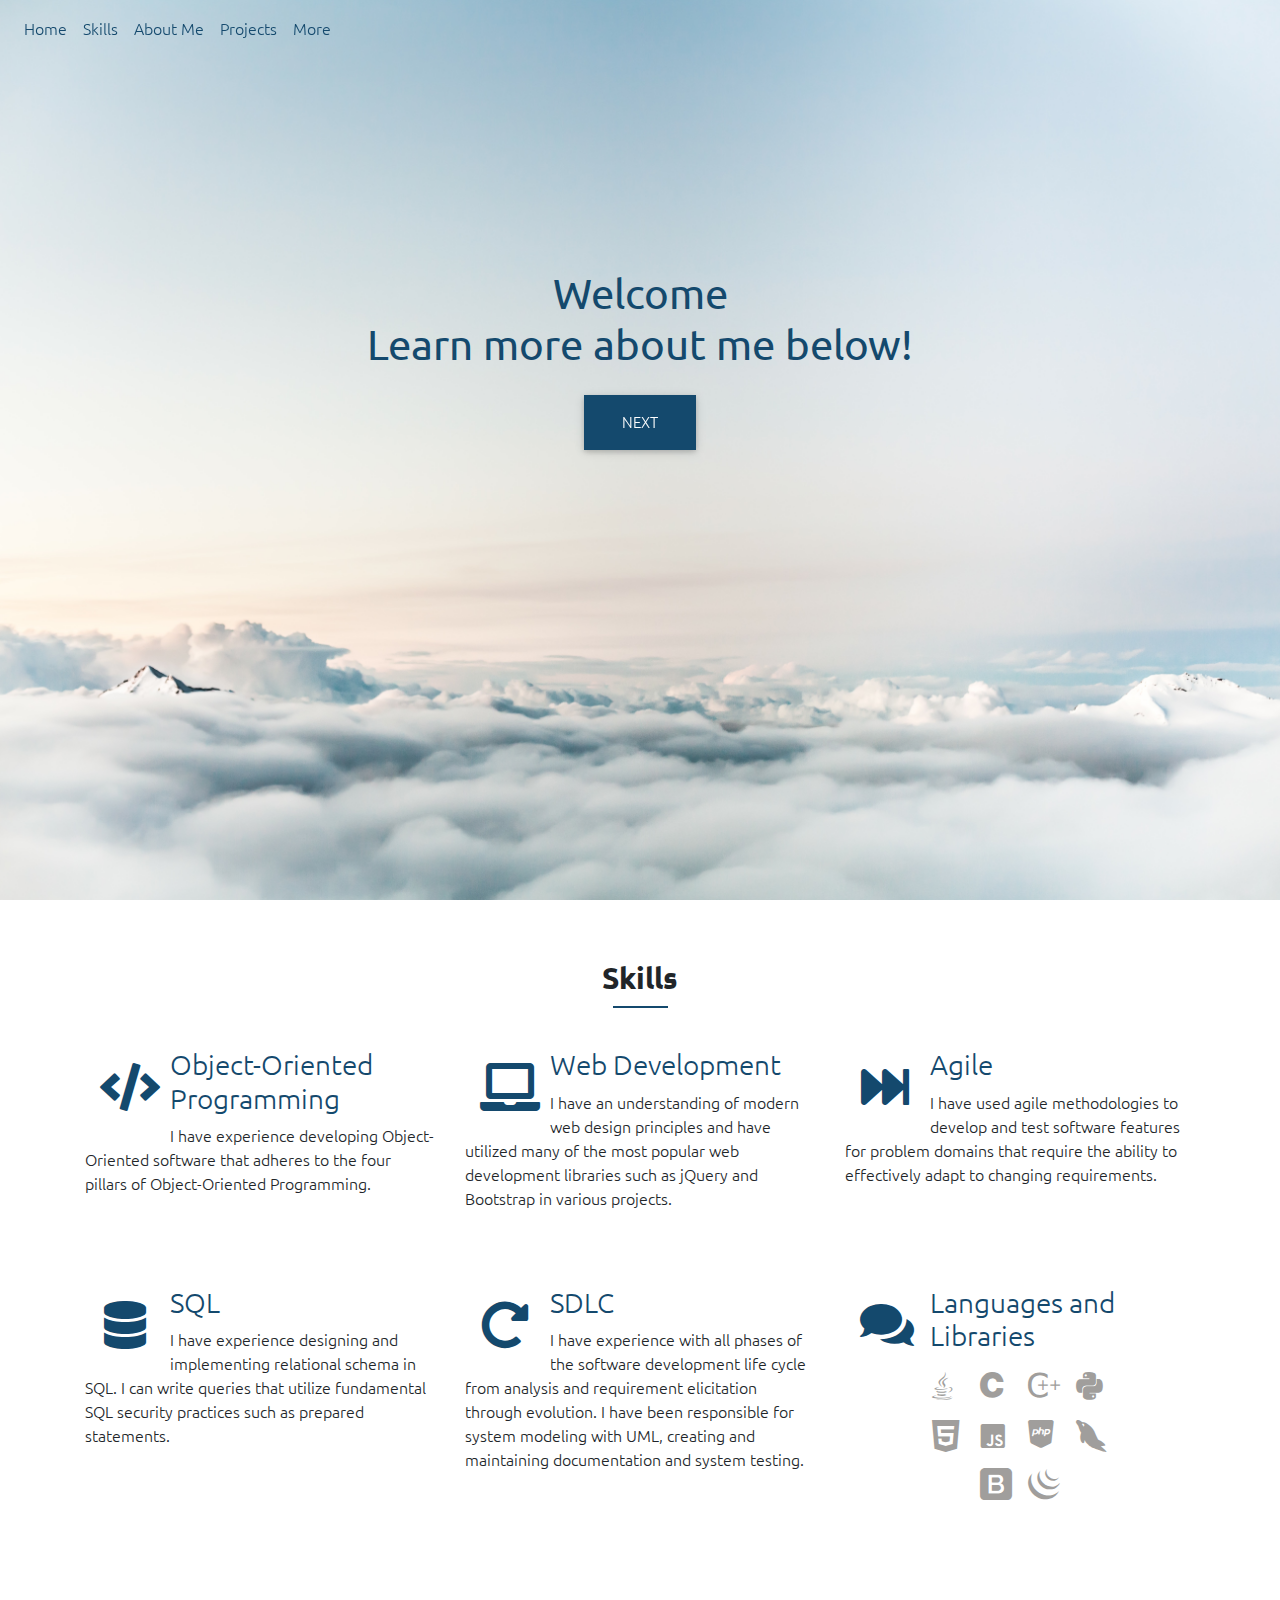
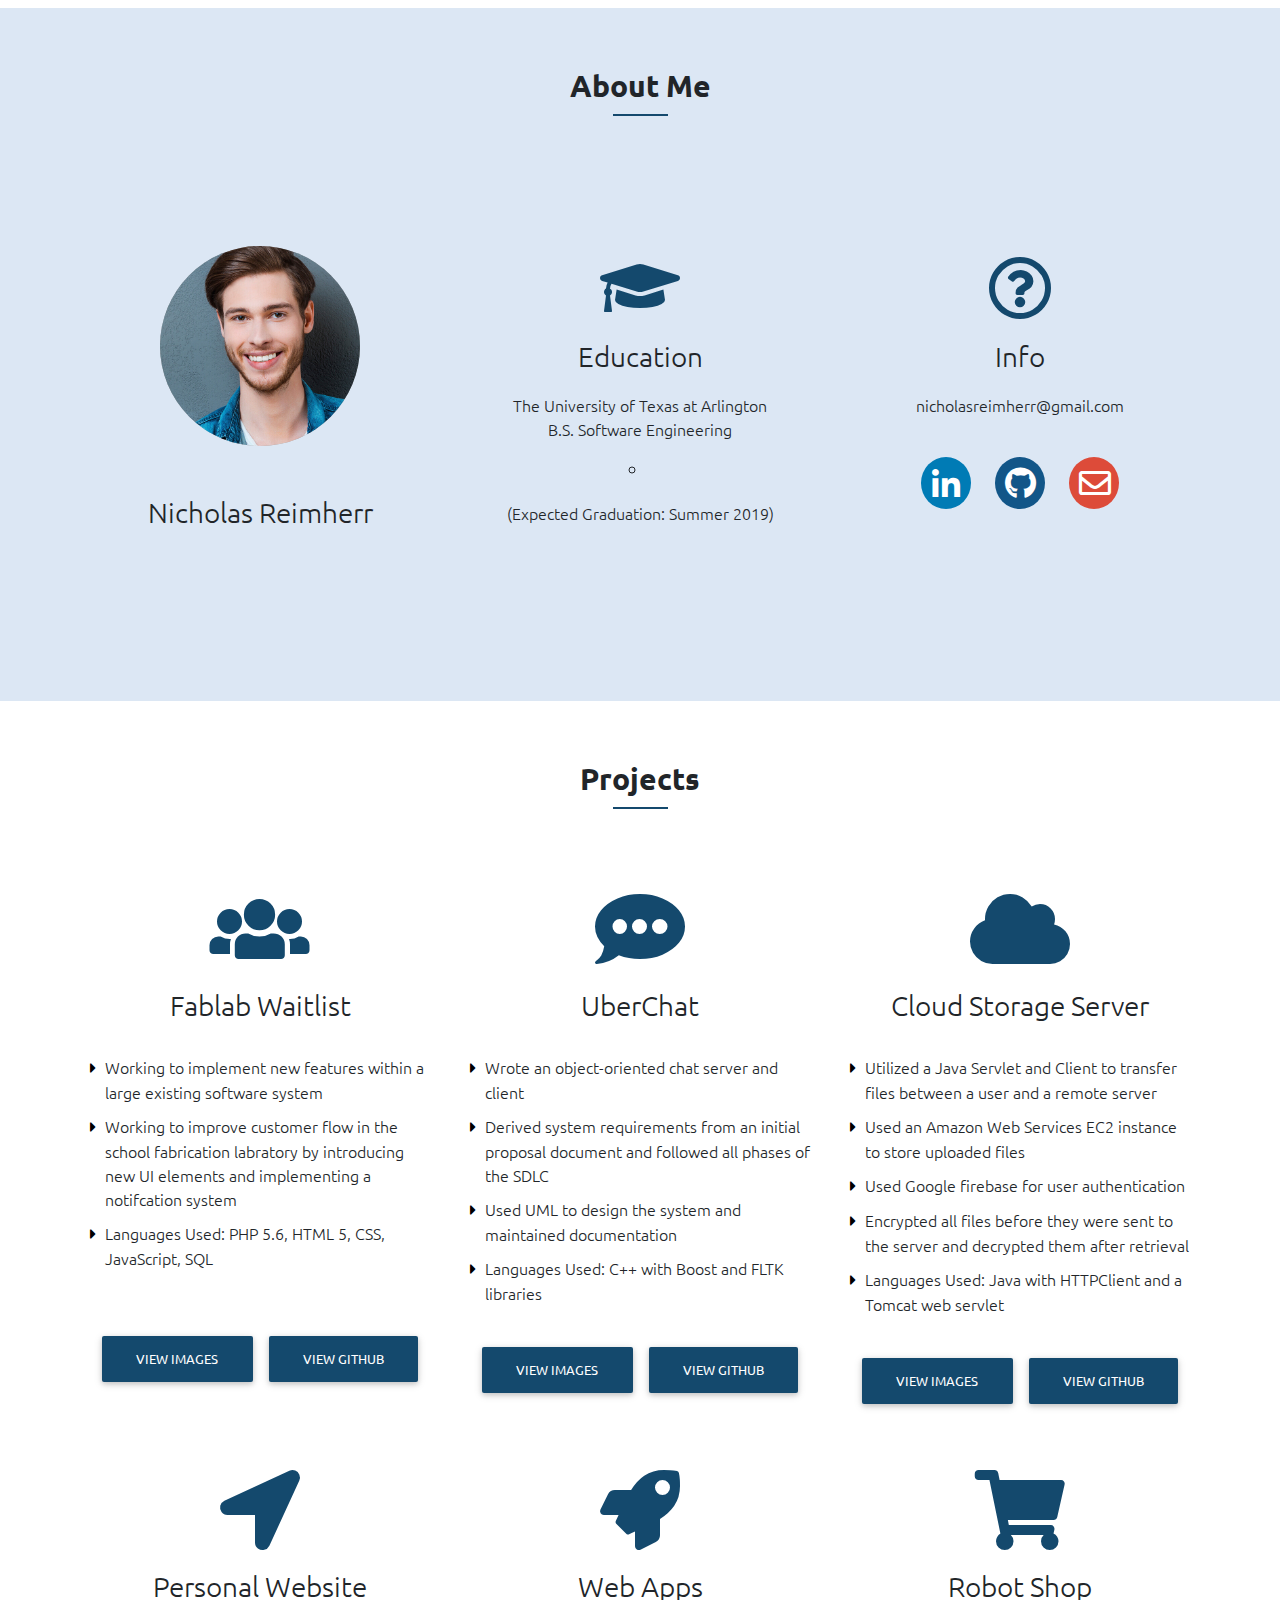
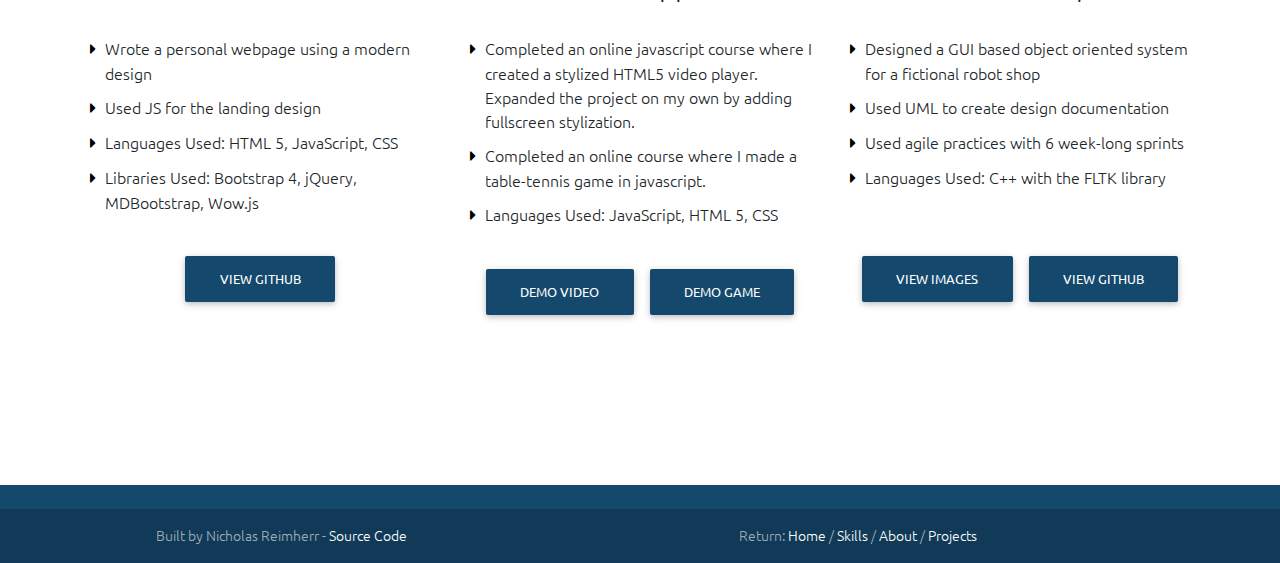
==== commit 9b2ba1ac: "Added footer, filled information in all sections" ====
--- a/index.html
+++ b/index.html
@@ -8,7 +8,7 @@
     <!--meta name="viewport" content="width=device-width, initial-scale=1"-->
     <meta name="viewport" content="width=device-width, initial-scale=1.0, maximum-scale=1.0, user-scalable=0" />
     <!-- title information -->
-    <title>Nick Reimherr</title>
+    <title>Nicholas Reimherr</title>
     <link href="img/favicon.ico" rel="icon" type="image/x-icon">
     <!-- font -->
     <link href="https://fonts.googleapis.com/css?family=Ubuntu:300,300i,400,400i,500,500i,600,600i,700,700i" rel="stylesheet">
@@ -18,78 +18,55 @@
     <link rel="stylesheet" href="css/bootstrap/bootstrap4.min.css">
     <!-- animate css -->
     <link rel="stylesheet" href="css/animate/animate.css">
+    <!-- mdb css -->
+    <link rel="stylesheet" href="css/mdb.min.css">
     <!-- css -->
-    <link rel="stylesheet" href="css/style-0.0.3.css">
+    <link rel="stylesheet" href="css/style-0.0.4.css">
+    <!-- Videoplayer css -->
+    <link rel="stylesheet" href="css/player.css">
+    <!-- Mfizz css -->
+    <link rel="stylesheet" href="css/mfizz/font-mfizz.css">
 
 
 </head>
 
-<body data-spy="scroll" data-target=".navbar-fixed-top" data-offset="65">
-
-    <header>
-
-
-        <!--nav class="navbar navbar-expand-lg navbar-fixed-top">
-  <a class="navbar-brand" href="#">Navbar</a>
-  <ul class="navbar-nav mr-auto">
-    <li class="nav-item active">
-      <a class="nav-link">Left Link 1</a>
-    </li>
-    <li class="nav-item">
-      <a class="nav-link">Left Link 2</a>
-    </li>
-  </ul>
-  <ul class="navbar-nav ml-auto">
-    <li class="nav-item">
-      <a class="nav-link">Right Link 1</a>
-    </li>
-    <li class="navbar-item">
-      <a class="nav-link">Right Link 2</a>
-    </li>
-  </ul>
-</nav-->
-
-    </header>
+<body>
 
     <!-- Top section -->
     <section id="top">
         <div id="top-img" class="bg-parallax animated fadeIn">
             <div id="top-container">
 
-                <canvas class="connecting-dots"></canvas>
-                <div class="container-fluid nav-top">
-                    <nav class="navbar navbar-expand-md navbar-light bg-faded">
-                        <button class="navbar-toggler navbar-toggler-right" type="button" data-toggle="collapse" data-target="#navbarSupportedContent" aria-controls="navbarSupportedContent" aria-expanded="false" aria-label="Toggle navigation">
+                <canvas class="connecting-dots" id="connecting-dots"></canvas>
+                <nav class="navbar navbar-dark navbar-expand-md transparent" style="box-shadow: none;">
+                    <button class="navbar-toggler" type="button" data-toggle="collapse" data-target="#navbarSupportedContent" aria-controls="navbarSupportedContent">
                             <span class="navbar-toggler-icon"></span>
-                        </button>
-                        <!--a class="navbar-brand" href="#">Navbar</a-->
-
-                        <div class="collapse navbar-collapse" id="navbarSupportedContent">
-                            <ul class="navbar-nav mr-auto">
-                                <li class="nav-item active">
-                                    <a class="nav-link" href="#" style="color: #14496D">Home <span class="sr-only">(current)</span></a>
-                                </li>
-                                <li class="nav-item">
-                                    <a class="nav-link js-scroll-trigger" href="#skills" style="color: #14496D">Skills</a>
-                                </li>
-                                <li class="nav-item">
-                                    <a class="nav-link js-scroll-trigger" href="#about" style="color: #14496D">About Me</a>
-                                </li>
-                                <li class="nav-item">
-                                    <a class="nav-link js-scroll-trigger" href="#projects" style="color: #14496D">Projects</a>
-                                </li>
-                                <li class="nav-item">
-                                    <a class="nav-link" href="#" style="color: #14496D">More</a>
-                                </li>
-                            </ul>
-                        </div>
-                    </nav>
-                </div>
+                    </button>
+                    <div class="collapse navbar-collapse" id="navbarSupportedContent">
+                        <ul class="navbar-nav mr-auto">
+                            <li class="nav-item">
+                                <a class="nav-link js-scroll-trigger" href="#top" style="color: #14496D">Home</a>
+                            </li>
+                            <li class="nav-item">
+                                <a class="nav-link js-scroll-trigger" href="#skills" style="color: #14496D">Skills</a>
+                            </li>
+                            <li class="nav-item">
+                                <a class="nav-link js-scroll-trigger" href="#about" style="color: #14496D">About Me</a>
+                            </li>
+                            <li class="nav-item">
+                                <a class="nav-link js-scroll-trigger" href="#projects" style="color: #14496D">Projects</a>
+                            </li>
+                            <li class="nav-item">
+                                <a class="nav-link" href="#" style="color: #14496D">More</a>
+                            </li>
+                        </ul>
+                    </div>
+                </nav>
                 <div id="top-content" class="text-center container">
                     <div id="top-header" class="animated bounce">
-                        <h3>Welcome<br>View my work below!</h3>
+                        <h3>Welcome<br>Learn more about me below!</h3>
                         <div id="top-button" class="animated slideInUp" style="">
-                            <a class="btn btn-lg btn-general btn-white js-scroll-trigger" href="#skills" role="button" title="View Work">Next</a>
+                            <a class="btn btn-lg btn-general btn-col js-scroll-trigger" href="#skills" role="button" title="View Work" style="color: #14496D">Next</a>
                         </div>
                     </div>
                 </div>
@@ -119,7 +96,7 @@
                                     <h3>Object-Oriented Programming</h3>
                                 </div>
                                 <div class="skill-item-description">
-                                    <p>Do quem tempor aliquip de iis sint sint labore incididunt et ea nisi varias minim senserit ut vidisse ipsum nulla quamquam quis. Illum id e irure cernantur. Doctrina dolor doctrina, lorem ut mentitum.</p>
+                                    <p>I have experience developing Object-Oriented software that adheres to the four pillars of Object-Oriented Programming.</p>
                                 </div>
                             </div>
                         </div>
@@ -134,7 +111,7 @@
                                     <h3>Web Development</h3>
                                 </div>
                                 <div class="skill-item-description">
-                                    <p>Do quem tempor aliquip de iis sint sint labore incididunt et ea nisi varias minim senserit ut vidisse ipsum nulla quamquam quis. Illum id e irure cernantur. Doctrina dolor doctrina, lorem ut mentitum.</p>
+                                    <p>I have an understanding of modern web design principles and have utilized many of the most popular web development libraries such as jQuery and Bootstrap in various projects.</p>
                                 </div>
                             </div>
                         </div>
@@ -143,13 +120,13 @@
                         <div class="wow animated rollIn" data-wow-duration=".75s" data-wow-delay=".5s">
                             <div class="skill-item">
                                 <div class="skill-item-icon">
-                                    <i class="fab fa-python fa-3x"></i>
+                                    <i class="fas fa-fast-forward fa-3x"></i>
                                 </div>
                                 <div class="skill-item-title">
-                                    <h3>Python</h3>
+                                    <h3>Agile</h3>
                                 </div>
                                 <div class="skill-item-description">
-                                    <p>Do quem tempor aliquip de iis sint sint labore incididunt et ea nisi varias minim senserit ut vidisse ipsum nulla quamquam quis. Illum id e irure cernantur. Doctrina dolor doctrina, lorem ut mentitum.</p>
+                                    <p>I have used agile methodologies to develop and test software features for problem domains that require the ability to effectively adapt to changing requirements.</p>
                                 </div>
                             </div>
                         </div>
@@ -166,7 +143,7 @@
                                     <h3>SQL</h3>
                                 </div>
                                 <div class="skill-item-description">
-                                    <p>Do quem tempor aliquip de iis sint sint labore incididunt et ea nisi varias minim senserit ut vidisse ipsum nulla quamquam quis. Illum id e irure cernantur. Doctrina dolor doctrina, lorem ut mentitum.</p>
+                                    <p>I have experience designing and implementing relational schema in SQL. I can write queries that utilize fundamental SQL security practices such as prepared statements. </p>
                                 </div>
                             </div>
                         </div>
@@ -181,7 +158,7 @@
                                     <h3>SDLC</h3>
                                 </div>
                                 <div class="skill-item-description">
-                                    <p>Do quem tempor aliquip de iis sint sint labore incididunt et ea nisi varias minim senserit ut vidisse ipsum nulla quamquam quis. Illum id e irure cernantur. Doctrina dolor doctrina, lorem ut mentitum.</p>
+                                    <p>I have experience with all phases of the software development life cycle from analysis and requirement elicitation through evolution. I have been responsible for system modeling with UML, creating and maintaining documentation and system testing.</p>
                                 </div>
                             </div>
                         </div>
@@ -193,10 +170,25 @@
                                     <i class="fa fa-comments fa-3x"></i>
                                 </div>
                                 <div class="skill-item-title">
-                                    <h3>Communication</h3>
-                                </div>
-                                <div class="skill-item-description">
-                                    <p>Do quem tempor aliquip de iis sint sint labore incididunt et ea nisi varias minim senserit ut vidisse ipsum nulla quamquam quis. Illum id e irure cernantur. Doctrina dolor doctrina, lorem ut mentitum.</p>
+                                    <h3>Languages and Libraries</h3>
+                                </div>
+                                <div class="skill-langs">
+                                    <div class="col-sm-12">
+                                        <i class="icon-java skill-item-language-icon"></i>
+                                        <i class="icon-c skill-item-language-icon"></i>
+                                        <i class="icon-cplusplus skill-item-language-icon"></i>
+                                        <i class="icon-python skill-item-language-icon"></i>
+                                    </div>
+                                    <div class="col-sm-12">
+                                        <i class="icon-html5-alt skill-item-language-icon"></i>
+                                        <i class="icon-javascript-alt skill-item-language-icon"></i>
+                                        <i class="icon-php-alt skill-item-language-icon"></i>
+                                        <i class="icon-mysql-alt skill-item-language-icon"></i>
+                                    </div>
+                                    <div class="col-sm-12">
+                                        <i class="icon-bootstrap skill-item-language-icon"></i>
+                                        <i class="icon-jquery skill-item-language-icon"></i>
+                                    </div>
                                 </div>
                             </div>
                         </div>
@@ -207,24 +199,63 @@
     </section>
 
     <section id="about">
-        <div class="container-fluid" style="height:800px; width:auto; background-color: #DCE7F4">
+        <div class="container-fluid about-container">
             <div class="container">
-                <div class="content-box">
-                    <div class="content-title">
-                        <h3>About Me</h3>
-                        <div class="content-title-underline"></div>
-                    </div>
-                </div>
-                <div class="row">
-                    <div class="col-md-4" style="text-align: center">
-                        <div class="circle-par">
-                            <div class="about-circle">
-                            </div>
-                        </div>
-                    </div>
-                    <div class="col-md-4">
-                    </div>
-                    <div class="col-md-4">
+                <div class="about-content">
+                    <div class="content-box">
+                        <div class="content-title">
+                            <h3>About Me</h3>
+                            <div class="content-title-underline-alt"></div>
+                        </div>
+                    </div>
+                    <div class="row">
+                        <div class="col-md-4" style="text-align: center">
+                            <div class="circle-par">
+                                <img class="about-circle" src="img/team-4.jpg">
+                            </div>
+                            <div class="about-name">
+                                <h3>Nicholas Reimherr</h3>
+                            </div>
+                        </div>
+                        <div class="col-md-4">
+                            <div class="about-item" style="text-align: center">
+                                <div class="about-item-icon">
+                                    <i class="fas fa-graduation-cap fa-4x"></i>
+                                </div>
+                                <div class="about-item-title">
+                                    <h3>Education</h3>
+                                </div>
+                                <p>
+                                    The University of Texas at Arlington<br> B.S. Software Engineering<br>
+                                </p>
+                                <ul type="circle" style="list-style-position: inside; padding-left:0">
+                                    <li>
+                                    </li>
+                                </ul>
+                                <p>
+                                    (Expected Graduation: Summer 2019)
+                                </p>
+                            </div>
+                        </div>
+                        <div class="col-md-4">
+                            <div class="about-item" style="text-align: center">
+
+                                <div class="about-item-icon">
+                                    <i class="far fa-question-circle fa-4x"></i>
+                                </div>
+                                <div class="about-item-title">
+                                    <h3>Info</h3>
+                                </div>
+                                <p>
+                                    nicholasreimherr@gmail.com<br><br>
+                                </p>
+                                <div>
+                                    <a href="https://www.linkedin.com/in/nicholas-reimherr/" class="fab fa-linkedin-in fa-2x social-media-icon"></a>
+                                    <a href="https://github.com/nickryan07" class="fab fa-github fa-2x social-media-icon"></a>
+                                    <a href="#" class="far fa-envelope fa-2x social-media-icon"></a>
+                                </div>
+                            </div>
+                        </div>
                     </div>
                 </div>
             </div>
@@ -233,43 +264,306 @@
 
 
     <section id="projects">
+
+        <!-- ###########    MODALS   ########### -->
+
+        <div class="modal fade" id="fabapp-modal" tabindex="-1" role="dialog" aria-labelledby="myModalLabel" aria-hidden="true">
+            <div class="modal-dialog modal-dialog-centered modal-lg" role="document">
+                <div class="modal-content">
+                    <div id="carousel-fabapp" class="carousel slide carousel-fade" data-ride="carousel">
+                        <ol class="carousel-indicators">
+                            <li data-target="#carousel-fabapp" data-slide-to="0" class="active"></li>
+                            <li data-target="#carousel-fabapp" data-slide-to="1"></li>
+                            <li data-target="#carousel-fabapp" data-slide-to="2"></li>
+                        </ol>
+                        <div class="carousel-inner" role="listbox">
+                            <div class="carousel-item active">
+                                <img class="d-block w-100" src="./img/fabapp/fablab-1.PNG" alt="First slide">
+                            </div>
+                            <div class="carousel-item">
+                                <img class="d-block w-100" src="https://mdbootstrap.com/img/Photos/Slides/img%20(129).jpg" alt="Second slide">
+                            </div>
+                            <div class="carousel-item">
+                                <img class="d-block w-100" src="https://mdbootstrap.com/img/Photos/Slides/img%20(70).jpg" alt="Third slide">
+                            </div>
+                        </div>
+                        <a class="carousel-control-prev" href="#carousel-fabapp" role="button" data-slide="prev">
+                            <span class="carousel-control-prev-icon" aria-hidden="true"></span>
+                            <span class="sr-only">Previous</span>
+                        </a>
+                        <a class="carousel-control-next" href="#carousel-fabapp" role="button" data-slide="next">
+                            <span class="carousel-control-next-icon" aria-hidden="true"></span>
+                            <span class="sr-only">Next</span>
+                        </a>
+                    </div>
+                </div>
+            </div>
+        </div>
+
+        <div class="modal fade" id="game-modal" tabindex="-1" role="dialog" aria-labelledby="myModalLabel" aria-hidden="true">
+            <div class="modal-dialog modal-dialog-centered modal-lg" role="document">
+                <div class="modal-content">
+                    <div class="container-canvas">
+                        <canvas id="gameCanvas" width="800" height="600">
+                        </canvas>
+                    </div>
+                </div>
+            </div>
+        </div>
+
+        <div class="modal fade" id="video-modal" tabindex="-1" role="dialog" aria-labelledby="myModalLabel" aria-hidden="true">
+            <div class="modal-dialog modal-dialog-centered">
+                <div class="modal-content">
+                    <style>
+                        .player-container {
+                            margin-right: auto;
+                            margin-left: auto;
+                            width: 640px;
+                            height: 360px;
+                        }
+
+                    </style>
+                    <div class="player-container">
+                        <div id="player">
+                            <div id="vid-container">
+                                <div id="screen">
+                                    <img id="screenbutton" src="./img/video/play.png">
+                                </div>
+                                <video id="video">
+                                <source src="./img/video/sample.mp4">
+                                    Your browser doesn't support HTML5 video playback.
+                            </video>
+                                <div id="progress-container">
+                                    <div id="bar"></div>
+                                </div>
+                                <div id="button-container">
+                                    <img id="play" src="./img/video/play.png">
+                                    <div id="time-elapsed">
+                                        0:00 / 0:00
+                                    </div>
+                                    <img id="sound" src="./img/video/sound.png">
+                                    <div id="soundbar-container">
+                                        <div id="sbar"></div>
+                                    </div>
+                                    <img id="fullscreen" src="./img/video/fullscreen.png">
+                                </div>
+                            </div>
+                        </div>
+                    </div>
+                </div>
+            </div>
+        </div>
+
+
+        <!-- ###########   END MODALS   ########### -->
+
         <div class="content-box">
             <div class="content-title">
                 <h3>Projects</h3>
                 <div class="content-title-underline"></div>
             </div>
-            <div class="container">
-                <div class="row">
-                    <div class="col-md-12">
-                        <div class="card-deck wow animated fadeInDown" data-wow-duration=".75s" data-wow-delay=".3s" style="text-align: center">
-                            <div class="card project-card" style="width: auto;">
-                                <div class="card-top">
-                                    <i class="fa fa-users fa-5x"></i>
-                                </div>
-                                <div class="card-body">
-                                    <h5 class="card-title">Fablab Waitlist</h5>
-                                    <p class="card-text">Some quick example text to build on the card title and make up the bulk of the card's content.</p>
-                                    <a href="#" class="btn btn-scheme">Go somewhere</a>
-                                </div>
-                            </div>
-                            <div class="card project-card" style="width: auto">
-                                <div class="card-top">
-                                    <i class="far fa-comment fa-5x"></i>
-                                </div>
-                                <div class="card-body">
-                                    <h5 class="card-title">UberChat</h5>
-                                    <p class="card-text">Some quick example text to build on the card title and make up the bulk of the card's content.</p>
-                                    <a href="#" class="btn btn-scheme">Go somewhere</a>
-                                </div>
-                            </div>
-                            <div class="card project-card" style="width: auto">
-                                <div class="card-top">
-                                    <i class="fas fa-cloud fa-5x"></i>
-                                </div>
-                                <div class="card-body">
-                                    <h5 class="card-title">Cloud Storage Server</h5>
-                                    <p class="card-text">Some quick example text to build on the card title and make up the bulk of the card's content.</p>
-                                    <a href="#" class="btn btn-scheme">Go somewhere</a>
+            <div class="project-content">
+                <div class="container">
+                    <div class="row project-row">
+                        <div class="col-md-4">
+                            <div class="wow animated fadeInDown" data-wow-duration=".75s" data-wow-delay=".3s" style="text-align: center">
+                                <div class="project-card" style="width: auto;">
+                                    <div class="project-card-top">
+                                        <i class="fa fa-users fa-5x"></i>
+                                    </div>
+                                    <div class="project-card-body">
+                                        <h3 class="card-title">Fablab Waitlist</h3>
+                                        <div class="card-text text-left">
+                                            <ul>
+                                                <li>
+                                                    Working to implement new features within a large existing software system
+                                                </li>
+                                                <li>
+                                                    Working to improve customer flow in the school fabrication labratory by introducing new UI elements and implementing a notifcation system
+                                                </li>
+                                                <li>
+                                                    Languages Used: PHP 5.6, HTML 5, CSS, JavaScript, SQL
+                                                </li>
+                                            </ul>
+                                            <br>
+                                        </div>
+                                        <button type="button" class="btn btn-scheme" data-toggle="modal" data-target="#fabapp-modal">
+                                         View Images
+                                        </button>
+                                        <a type="button" class="btn btn-scheme" href="https://github.com/sammyhamwi/Fabapp-waitlist">
+                                         View Github
+                                        </a>
+                                    </div>
+                                </div>
+                            </div>
+
+                        </div>
+                        <div class="col-md-4">
+                            <div class="wow animated fadeInDown" data-wow-duration=".75s" data-wow-delay=".3s" style="text-align: center">
+                                <div class="project-card" style="width: auto">
+                                    <div class="project-card-top">
+                                        <i class="fa fa-comment-alt fa-5x"></i>
+                                    </div>
+                                    <div class="project-card-body">
+                                        <h3 class="card-title">UberChat</h3>
+                                        <div class="card-text text-left">
+                                            <ul>
+                                                <li>
+                                                    Wrote an object-oriented chat server and client
+                                                </li>
+                                                <li>
+                                                    Derived system requirements from an initial proposal document and followed all phases of the SDLC
+                                                </li>
+                                                <li>
+                                                    Used UML to design the system and maintained documentation
+                                                </li>
+                                                <li>
+                                                    Languages Used: C++ with Boost and FLTK libraries
+                                                </li>
+                                            </ul>
+                                        </div>
+                                        <button type="button" class="btn btn-scheme" data-toggle="modal" data-target="#fabapp-modal">
+                                         View Images
+                                        </button>
+                                        <a type="button" class="btn btn-scheme" href="https://github.com/nickryan07/UberChat">
+                                         View Github
+                                        </a>
+                                    </div>
+                                </div>
+                            </div>
+                        </div>
+                        <div class="col-md-4">
+                            <div class="wow animated fadeInDown" data-wow-duration=".75s" data-wow-delay=".3s" style="text-align: center">
+                                <div class="project-card" style="width: auto">
+                                    <div class="project-card-top">
+                                        <i class="fas fa-cloud fa-5x"></i>
+                                    </div>
+                                    <div class="project-card-body">
+                                        <h3 class="card-title">Cloud Storage Server</h3>
+                                        <div class="card-text text-left">
+                                            <ul>
+                                                <li>
+                                                    Utilized a Java Servlet and Client to transfer files between a user and a remote server
+                                                </li>
+                                                <li>
+                                                    Used an Amazon Web Services EC2 instance to store uploaded files
+                                                </li>
+                                                <li>
+                                                    Used Google firebase for user authentication
+                                                </li>
+                                                <li>
+                                                    Encrypted all files before they were sent to the server and decrypted them after retrieval
+                                                </li>
+                                                <li>
+                                                    Languages Used: Java with HTTPClient and a Tomcat web servlet
+                                                </li>
+                                            </ul>
+                                        </div>
+                                        <button type="button" class="btn btn-scheme" data-toggle="modal" data-target="#fabapp-modal">
+                                         View Images
+                                        </button>
+                                        <a type="button" class="btn btn-scheme" href="https://github.com/nickryan07/CloudStorage">
+                                         View Github
+                                        </a>
+                                    </div>
+                                </div>
+                            </div>
+                        </div>
+                    </div>
+                        <div class="row project-row">
+                            <div class="col-md-4">
+                                <div class="wow animated fadeInDown" data-wow-duration=".75s" data-wow-delay=".3s" style="text-align: center">
+                                    <div class="project-card" style="width: auto">
+                                        <div class="project-card-top">
+                                            <i class="fas fa-location-arrow fa-5x"></i>
+                                        </div>
+                                        <div class="project-card-body">
+                                            <h3 class="card-title">Personal Website</h3>
+                                            <div class="card-text text-left">
+                                                <ul>
+                                                    <li>
+                                                        Wrote a personal webpage using a modern design
+                                                    </li>
+                                                    <li>
+                                                        Used JS for the landing design
+                                                    </li>
+                                                    <li>
+                                                        Languages Used: HTML 5, JavaScript, CSS
+                                                    </li>
+                                                    <li>
+                                                        Libraries Used: Bootstrap 4, jQuery, MDBootstrap, Wow.js
+                                                    </li>
+                                                </ul>
+                                            </div>
+                                            <button type="button" class="btn btn-scheme" data-toggle="modal" data-target="#fabapp-modal">
+                                             View Github
+                                            </button>
+                                        </div>
+                                    </div>
+                                </div>
+                            </div>
+                            <div class="col-md-4">
+                                <div class="wow animated fadeInDown" data-wow-duration=".75s" data-wow-delay=".3s" style="text-align: center">
+                                    <div class="project-card" style="width: auto">
+                                        <div class="project-card-top">
+                                            <i class="fas fa-rocket fa-5x"></i>
+                                        </div>
+                                        <div class="project-card-body">
+                                            <h3 class="card-title">Web Apps</h3>
+                                            <div class="card-text text-left">
+                                                <ul>
+                                                    <li>
+                                                        Completed an online javascript course where I created a stylized HTML5 video player. Expanded the project on my own by adding fullscreen stylization.
+                                                    </li>
+                                                    <li>
+                                                        Completed an online course where I made a table-tennis game in javascript.
+                                                    </li>
+                                                    <li>
+                                                        Languages Used: JavaScript, HTML 5, CSS
+                                                    </li>
+                                                </ul>
+                                            </div>
+                                            <button type="button" class="btn btn-scheme" data-toggle="modal" data-target="#video-modal">
+                                             Demo Video
+                                            </button>
+                                            <button type="button" class="btn btn-scheme" data-toggle="modal" data-target="#game-modal">
+                                             Demo Game
+                                            </button>
+                                        </div>
+                                    </div>
+                                </div>
+                            </div>
+                            <div class="col-md-4">
+                                <div class="wow animated fadeInDown" data-wow-duration=".75s" data-wow-delay=".3s" style="text-align: center">
+                                    <div class="project-card" style="width: auto">
+                                        <div class="project-card-top">
+                                            <i class="fas fa-shopping-cart fa-5x"></i>
+                                        </div>
+                                        <div class="project-card-body">
+                                            <h3 class="card-title">Robot Shop</h3>
+                                            <div class="card-text text-left">
+                                                <ul>
+                                                    <li>
+                                                        Designed a GUI based object oriented system for a fictional robot shop
+                                                    </li>
+                                                    <li>
+                                                        Used UML to create design documentation
+                                                    </li>
+                                                    <li>
+                                                        Used agile practices with 6 week-long sprints
+                                                    </li>
+                                                    <li>
+                                                        Languages Used: C++ with the FLTK library
+                                                </ul>
+                                                <br>
+                                            </div>
+                                            <button type="button" class="btn btn-scheme" data-toggle="modal" data-target="#fabapp-modal">
+                                             View Images
+                                            </button>
+                                            <button type="button" class="btn btn-scheme" data-toggle="modal" data-target="#fabapp-modal">
+                                             View Github
+                                            </button>
+                                        </div>
                                 </div>
                             </div>
                         </div>
@@ -279,19 +573,56 @@
         </div>
     </section>
 
-    <h1>UNDER CONSTRUCTION</h1>
+    <section id="footer">
+
+        <!--Footer-->
+        <footer class="page-footer font-small pt-4 mt-4">
+
+            <!--Footer Links-->
+            <div class="container-fluid text-center text-md-left">
+            </div>
+            <div class="footer-copyright py-3 text-center">
+                <div class="row">
+                    <div class="col-md-4 text-right">
+                        Built by Nicholas Reimherr -
+                        <a href="https://github.com"> Source Code </a>
+                    </div>
+                    <div class="col-md-8">
+                        Return: 
+                        <a class="js-scroll-trigger" href="#top">Home</a> /
+                        <a class="js-scroll-trigger" href="#skills">Skills</a> /
+                        <a class="js-scroll-trigger" href="#about">About</a> /
+                        <a class="js-scroll-trigger" href="#projects">Projects</a>
+                    </div>
+                </div>
+            </div>
+            <!--/.Footer Links-->
+        </footer>
+        <!--/.Footer-->
+    </section>
+
+    <!--h1>UNDER CONSTRUCTION</h1>
     <br><br><br><br><br><br><br><br><br><br><br><br><br><br><br><br><br><br><br><br><br><br><br><br>
     <br><br><br><br><br><br><br><br><br><br><br><br><br><br><br><br><br><br><br><br><br><br><br><br>
-    <br><br><br><br><br><br><br><br><br><br><br><br><br><br><br><br><br><br><br><br><br><br><br><br>
+    <br><br><br><br><br><br><br><br><br><br><br><br><br><br><br><br><br><br><br><br><br><br><br><br-->
     <!-- js -->
     <script src="js/jquery.js"></script>
     <script src="js/bootstrap/bootstrap4.min.js"></script>
     <script src="js/angular.min.js"></script>
-    <script src="js/dots-0.0.4.js"></script>
+    <script src="js/tennis.js"></script>
+    <script src="js/dots-0.0.5.js"></script>
     <script src="js/wow.min.js"></script>
     <script src="js/jquery.easing.min.js"></script>
     <script src="js/scrolling-nav.js"></script>
-    <script src="js/custom.js"></script>
+    <script src="js/popper.min.js"></script>
+    <script src="js/mdb.min.js"></script>
+    <script src="js/custom-0.0.1.js"></script>
+    <script src="js/player.js"></script>
+
+    <script>
+
+
+    </script>
 </body>
 
 
--- a/css/style-0.0.4.css
+++ b/css/style-0.0.4.css
@@ -0,0 +1,361 @@
+html,
+body {
+    height: 100%;
+}
+
+body {
+    /*font-family: "Barlow", sans-serif;*/
+    font-family: "Ubuntu", sans-serif;
+}
+
+* {
+    box-sizing: border-box;
+}
+
+
+#top-container canvas {
+    position: absolute;
+    width: 100%;
+    height: 100%;
+    top: 0;
+    right: 0;
+    left: 0;
+    bottom: 0;
+}
+
+/* Parallax class */
+
+.bg-parallax {
+    background-repeat: no-repeat;
+    background-size: cover;
+    background-position: center;
+    background-attachment: fixed;
+}
+
+
+@media screen and (max-width: 767px) {
+    .bg-parallax {
+
+        background-attachment: scroll;
+
+    }
+}
+
+/* Animation section */
+
+#top-img,
+#top-header,
+#top-button {
+    animation-duration: .5s;
+}
+
+#top-img {
+    animation-delay: .2s
+}
+
+#top-header {
+    animation-delay: .5s;
+    color: #14496D;
+}
+
+#top-button {
+    animation-delay: .65s;
+}
+
+/* Top section */
+
+#top {
+    height: 100%;
+}
+
+#top-img {
+    height: 100%;
+    width: 100%;
+    background-image: url("../img/bg.jpeg");
+    position: center;
+}
+
+#top-container {
+    width: 100%;
+    height: 100%;
+}
+
+
+.navbar {
+    opacity: .8;
+}
+
+.navbar:focus,
+.navbar:hover {
+    opacity: 1;
+}
+
+#top-content {
+    padding-top: 15%;
+    display: -webkit-box;
+    /* OLD - iOS 6-, Safari 3.1-6 */
+    display: -moz-box;
+    /* OLD - Firefox 19- (buggy but mostly works) */
+    display: -ms-flexbox;
+    /* TWEENER - IE 10 */
+    display: -webkit-flex;
+    /* NEW - Chrome */
+    display: flex;
+    justify-content: center;
+    align-items: center;
+}
+
+/*
+    clear: both;
+    position: absolute;
+    left: 50%;
+    top: 50%;
+    transform: translate(-50%, -50%);
+    width: 585px;
+    display: inline-block;
+    text-align: center;
+*/
+
+#top-header h3 {
+    color: #14496D;
+    font-size: 55px;
+    font-size: 3.3vmax;
+    font-weight: 400;
+    margin: 20px 0px 20px 0px;
+}
+
+.btn-general {
+    border-width: 2px;
+    border-radius: 0;
+    padding: 10px 22px 10px 22px;
+    font-size: 18px;
+    font-weight: 200;
+    color: #14496D;
+}
+
+.btn-col {
+    background-color: #14496D;
+    color: #FFFFFF;
+}
+
+.btn-col:hover,
+.btn-col:focus {
+    background-color: #14496D;
+    color: #FFFFFF;
+}
+
+/* Content-box */
+
+.content-box {
+    padding: 60px 0px 60px 0px;
+}
+
+.content-title h3 {
+    font-size: 30px;
+    font-weight: 700;
+    text-align: center;
+    margin: 0px 0px 10px 0;
+}
+
+.content-title-underline {
+    width: 55px;
+    height: 2px;
+    background-color: #14496D;
+    /* #14496D */
+    margin: 0px auto 20px auto;
+}
+
+.content-title-underline-alt {
+    width: 55px;
+    height: 2px;
+    background-color: #14496D;
+    margin: 0px auto 20px auto;
+}
+
+/* About */
+
+.circle-par {
+    display: table;
+    margin: 50px auto;
+    height: 200px;
+    width: 200px;
+}
+
+.about-circle {
+    width: 200px;
+    height: 200px;
+    background-size: cover;
+    display: table-cell;
+    vertical-align: middle;
+    background-color: #A3A3A3;
+    border-radius: 50%;
+}
+
+.about-name {}
+
+#h4-colored {
+    color: #14496D;
+}
+
+.about-container {
+    width: auto;
+    background-color: #DCE7F4;
+}
+
+.about-content {
+    padding-bottom: 160px;
+}
+
+.about-item-icon i {
+    color: #14496D;
+    margin-top: 60px;
+}
+
+.about-item-title h3 {
+    margin-top: 20px;
+}
+
+.about-item p {
+    margin-top: 20px;
+}
+
+.fa-linkedin-in {
+    background: #007bb5;
+    color: white;
+}
+
+.fa-envelope {
+    background: #dd4b39;
+    color: white;
+}
+
+.fa-github {
+    background: #125688;
+    color: white;
+}
+
+.social-media-icon {
+    padding: 10px;
+    width: 50px;
+    margin: 0px 10px;
+    text-align: center;
+    text-decoration: none;
+    border-radius: 50%;
+}
+
+.social-media-icon:hover {
+    text-decoration: none;
+    color: white;
+    opacity: 0.65;
+}
+
+/* Skills */
+
+.skill-item {
+    padding: 20px 0px 20px 0px;
+    margin-bottom: 20px;
+}
+
+.skill-item-icon i {
+    color: #14496D;
+    float: left;
+    margin-right: 5px;
+    padding: 15px;
+    width: 80px;
+    text-align: center;
+}
+
+.skill-item-language-icon {
+    font-size: 2em;
+    padding-left: 6px;
+    padding-right: 6px;
+    color: #A09E9C;
+}
+
+.skill-item-language-icon:hover {
+    color: #14496D;
+}
+
+.skill-langs {
+    padding-top: 3px;
+    text-align: center;
+}
+
+.skill-item-title h3 {
+    color: #14496D;
+}
+
+.btn-scheme {
+    background-color: #14496D;
+    color: #ffffff;
+}
+
+.btn-scheme:hover {
+    color: white;
+    background-color: #14496D;
+}
+
+/*
+.skill-item:hover .skill-item-icon i {
+    color: #ffffff;
+    background-color: #447E99;
+}
+/*
+
+/* Projects */
+
+.project-card {
+    padding-top: 60px;
+    border-color: #ffffff;
+    background-color: transparent;
+}
+
+.project-card-top {
+    color: #14496D;
+    /* #75A0D5 */
+}
+
+.project-card-body {
+    margin-top: 20px;
+    /* #75A0D5 */
+}
+
+.project-content {
+    margin-top: 20px;
+    margin-bottom: 80px;
+    /* #75A0D5 */
+}
+
+.container-canvas {
+    margin-right: auto;
+    margin-left: auto;
+    width: 800px;
+    height: 600px;
+}
+
+.card-text {
+    padding: 20px 0 20px 0px;
+}
+
+.card-text ul {
+    padding-left: 20px;
+    list-style: none;
+}
+
+.card-text li {
+    margin-bottom: 10px;
+}
+
+.card-text li:before {
+    font-family: 'Font Awesome 5 Free';
+    font-weight: 700;
+    content: '\f0da';
+    margin: 0 5px 0 -15px;
+    color: #000000;
+}
+
+/* Footer */
+
+.page-footer {
+    background-color: #14496D;
+}
--- a/css/player.css
+++ b/css/player.css
@@ -0,0 +1,107 @@
+/*
+	darkgray: 30, 30, 30
+	lightgray: 70, 70, 70
+	lightblue: 50, 170, 220
+*/
+
+#player {
+    width: 640px;
+	height: 360px;
+	background-color: rgb(30, 30, 30);
+	display: inline-block;
+	user-select: none;
+	-webkit-user-select: none;
+	-moz-user-select: none;
+	-ms-user-select: none;
+}
+
+
+img {
+	background-color: rgb(70, 70, 70);
+}
+img:hover {
+	background-color: rgb(232, 12, 92);
+}
+img, #progress-container, #soundbar-container {
+	cursor: pointer;
+}
+
+#vid-container {
+	width: 100%;
+	height: 100%;
+	position: relative;
+    background-color:rgba(0, 0, 0, .8);
+    
+    
+}
+	video {
+        position: relative;
+		height: -webkit-calc(100% - 55px);
+        height:    -moz-calc(100% - 55px);
+        height:         calc(100% - 55px);
+		width: 100%;
+        padding: 0 0 0 0;
+        margin: 0;
+	}
+	#screen {
+		height: -webkit-calc(100% - 55px);
+        height:    -moz-calc(100% - 55px);
+        height:         calc(100% - 55px);
+		width: 100%;
+		line-height: 360px;
+		text-align: center;
+		position: absolute;
+		z-index: 1 !important;
+		background: -moz-radial-gradient(center, ellipse cover,  rgba(0,0,0,0) 0%, rgba(0,0,0,0.65) 100%); /* FF3.6-15 */
+		background: -webkit-radial-gradient(center, ellipse cover,  rgba(0,0,0,0) 0%,rgba(0,0,0,0.65) 100%); /* Chrome10-25,Safari5.1-6 */
+		background: radial-gradient(ellipse at center,  rgba(0,0,0,0) 0%,rgba(0,0,0,0.65) 100%); /* W3C, IE10+, FF16+, Chrome26+, Opera12+, Safari7+ */
+		filter: progid:DXImageTransform.Microsoft.gradient( startColorstr='#00000000', endColorstr='#a6000000',GradientType=1 ); /* IE6-9 fallback on horizontal gradient */
+
+	}
+	#screen img {
+        position: relative;
+        top: 30%;
+        transform: translateY(-70%);
+	}
+#progress-container {
+	background-color: rgb(70, 70, 70);
+}
+
+#bar {
+    height: 5px;
+    width: 0%;
+    background-color: rgb(232, 12, 92);
+}
+#button-container {
+    background-color: rgb(30, 30, 30);
+	height: 50px;
+    padding-bottom: 5px;
+}
+#button-container > * {
+	display: inline-block;
+	height: 100%;
+	vertical-align: middle;
+	margin: 0 10px;
+}
+#time-elapsed {
+	color: rgb(232, 12, 92);
+	line-height: 50px;
+	cursor: pointer;
+}
+#sound {
+	margin-right: 0;
+}
+#soundbar-container {
+	margin-left: 0;
+	width: 100px;
+	height: 10px;
+	background-color: rgb(70, 70, 70);
+}
+	#sbar {
+		height: 100%;
+		width: 10%;
+		background-color: rgb(232, 12, 92);
+	}
+#fullscreen {
+	float: right;
+}
--- a/css/mfizz/font-mfizz.css
+++ b/css/mfizz/font-mfizz.css
@@ -0,0 +1,324 @@
+/*!
+ * Font Mfizz 2.4.1
+ * Copyright 2013-2017 Fizzed, Inc.
+ * MIT License
+ *
+ * Project: http://fizzed.com/oss/font-mfizz
+ *
+ * The font designed for technology and software geeks representing programming
+ * languages, operating systems, software engineering, and technology.
+ *
+ * Fizzed, Inc.
+ * Web: http://fizzed.com/
+ * Twitter: http://twitter.com/fizzed_inc
+ */
+
+@font-face {
+  font-family: "FontMfizz";
+  src: url("./font-mfizz.eot");
+  src: url("./font-mfizz.eot?#iefix") format("embedded-opentype"),
+       url("./font-mfizz.woff") format("woff"),
+       url("./font-mfizz.ttf") format("truetype"),
+       url("./font-mfizz.svg#font-mfizz") format("svg");
+  font-weight: normal;
+  font-style: normal;
+}
+
+@media screen and (-webkit-min-device-pixel-ratio:0) {
+  @font-face {
+    font-family: "FontMfizz";
+    src: url("./font-mfizz.svg#font-mfizz") format("svg");
+  }
+}
+
+[data-icon]:before { content: attr(data-icon); }
+
+[data-icon]:before,
+.icon-3dprint:before,
+.icon-alpinelinux:before,
+.icon-angular:before,
+.icon-angular-alt:before,
+.icon-antenna:before,
+.icon-apache:before,
+.icon-archlinux:before,
+.icon-aws:before,
+.icon-azure:before,
+.icon-backbone:before,
+.icon-blackberry:before,
+.icon-bomb:before,
+.icon-bootstrap:before,
+.icon-c:before,
+.icon-cassandra:before,
+.icon-centos:before,
+.icon-clojure:before,
+.icon-codeigniter:before,
+.icon-codepen:before,
+.icon-coffee-bean:before,
+.icon-cplusplus:before,
+.icon-csharp:before,
+.icon-css:before,
+.icon-css3:before,
+.icon-css3-alt:before,
+.icon-d3:before,
+.icon-database:before,
+.icon-database-alt:before,
+.icon-database-alt2:before,
+.icon-debian:before,
+.icon-docker:before,
+.icon-dreamhost:before,
+.icon-elixir:before,
+.icon-elm:before,
+.icon-erlang:before,
+.icon-exherbo:before,
+.icon-fedora:before,
+.icon-fire-alt:before,
+.icon-freebsd:before,
+.icon-freecodecamp:before,
+.icon-gentoo:before,
+.icon-ghost:before,
+.icon-git:before,
+.icon-gnome:before,
+.icon-go:before,
+.icon-go-alt:before,
+.icon-google:before,
+.icon-google-alt:before,
+.icon-google-code:before,
+.icon-google-developers:before,
+.icon-gradle:before,
+.icon-grails:before,
+.icon-grails-alt:before,
+.icon-grunt:before,
+.icon-gulp:before,
+.icon-gulp-alt:before,
+.icon-hadoop:before,
+.icon-haskell:before,
+.icon-heroku:before,
+.icon-html:before,
+.icon-html5:before,
+.icon-html5-alt:before,
+.icon-iphone:before,
+.icon-java:before,
+.icon-java-bold:before,
+.icon-java-duke:before,
+.icon-javascript:before,
+.icon-javascript-alt:before,
+.icon-jetty:before,
+.icon-jquery:before,
+.icon-kde:before,
+.icon-laravel:before,
+.icon-line-graph:before,
+.icon-linux-mint:before,
+.icon-looking:before,
+.icon-magento:before,
+.icon-mariadb:before,
+.icon-maven:before,
+.icon-microscope:before,
+.icon-mobile-device:before,
+.icon-mobile-phone-alt:before,
+.icon-mobile-phone-broadcast:before,
+.icon-mongodb:before,
+.icon-mssql:before,
+.icon-mysql:before,
+.icon-mysql-alt:before,
+.icon-netbsd:before,
+.icon-nginx:before,
+.icon-nginx-alt:before,
+.icon-nginx-alt2:before,
+.icon-nodejs:before,
+.icon-npm:before,
+.icon-objc:before,
+.icon-openshift:before,
+.icon-oracle:before,
+.icon-oracle-alt:before,
+.icon-osx:before,
+.icon-perl:before,
+.icon-phone-alt:before,
+.icon-phone-gap:before,
+.icon-phone-retro:before,
+.icon-php:before,
+.icon-php-alt:before,
+.icon-playframework:before,
+.icon-playframework-alt:before,
+.icon-plone:before,
+.icon-postgres:before,
+.icon-postgres-alt:before,
+.icon-python:before,
+.icon-raspberrypi:before,
+.icon-reactjs:before,
+.icon-redhat:before,
+.icon-redis:before,
+.icon-ruby:before,
+.icon-ruby-on-rails:before,
+.icon-ruby-on-rails-alt:before,
+.icon-rust:before,
+.icon-sass:before,
+.icon-satellite:before,
+.icon-scala:before,
+.icon-scala-alt:before,
+.icon-script:before,
+.icon-script-alt:before,
+.icon-shell:before,
+.icon-sitefinity:before,
+.icon-solaris:before,
+.icon-splatter:before,
+.icon-spring:before,
+.icon-suse:before,
+.icon-svg:before,
+.icon-symfony:before,
+.icon-tomcat:before,
+.icon-ubuntu:before,
+.icon-unity:before,
+.icon-wireless:before,
+.icon-wordpress:before,
+.icon-x11:before {
+  display: inline-block;
+  font-family: "FontMfizz";
+  font-style: normal;
+  font-weight: normal;
+  font-variant: normal;
+  line-height: 1;
+  text-decoration: inherit;
+  text-rendering: optimizeLegibility;
+  text-transform: none;
+  -moz-osx-font-smoothing: grayscale;
+  -webkit-font-smoothing: antialiased;
+  font-smoothing: antialiased;
+}
+
+.icon-3dprint:before { content: "\f100"; }
+.icon-alpinelinux:before { content: "\f101"; }
+.icon-angular:before { content: "\f102"; }
+.icon-angular-alt:before { content: "\f103"; }
+.icon-antenna:before { content: "\f104"; }
+.icon-apache:before { content: "\f105"; }
+.icon-archlinux:before { content: "\f106"; }
+.icon-aws:before { content: "\f107"; }
+.icon-azure:before { content: "\f108"; }
+.icon-backbone:before { content: "\f109"; }
+.icon-blackberry:before { content: "\f10a"; }
+.icon-bomb:before { content: "\f10b"; }
+.icon-bootstrap:before { content: "\f10c"; }
+.icon-c:before { content: "\f10d"; }
+.icon-cassandra:before { content: "\f10e"; }
+.icon-centos:before { content: "\f10f"; }
+.icon-clojure:before { content: "\f110"; }
+.icon-codeigniter:before { content: "\f111"; }
+.icon-codepen:before { content: "\f112"; }
+.icon-coffee-bean:before { content: "\f113"; }
+.icon-cplusplus:before { content: "\f114"; }
+.icon-csharp:before { content: "\f115"; }
+.icon-css:before { content: "\f116"; }
+.icon-css3:before { content: "\f117"; }
+.icon-css3-alt:before { content: "\f118"; }
+.icon-d3:before { content: "\f119"; }
+.icon-database:before { content: "\f11a"; }
+.icon-database-alt:before { content: "\f11b"; }
+.icon-database-alt2:before { content: "\f11c"; }
+.icon-debian:before { content: "\f11d"; }
+.icon-docker:before { content: "\f11e"; }
+.icon-dreamhost:before { content: "\f11f"; }
+.icon-elixir:before { content: "\f120"; }
+.icon-elm:before { content: "\f121"; }
+.icon-erlang:before { content: "\f122"; }
+.icon-exherbo:before { content: "\f123"; }
+.icon-fedora:before { content: "\f124"; }
+.icon-fire-alt:before { content: "\f125"; }
+.icon-freebsd:before { content: "\f126"; }
+.icon-freecodecamp:before { content: "\f127"; }
+.icon-gentoo:before { content: "\f128"; }
+.icon-ghost:before { content: "\f129"; }
+.icon-git:before { content: "\f12a"; }
+.icon-gnome:before { content: "\f12b"; }
+.icon-go:before { content: "\f12c"; }
+.icon-go-alt:before { content: "\f12d"; }
+.icon-google:before { content: "\f12e"; }
+.icon-google-alt:before { content: "\f12f"; }
+.icon-google-code:before { content: "\f130"; }
+.icon-google-developers:before { content: "\f131"; }
+.icon-gradle:before { content: "\f132"; }
+.icon-grails:before { content: "\f133"; }
+.icon-grails-alt:before { content: "\f134"; }
+.icon-grunt:before { content: "\f135"; }
+.icon-gulp:before { content: "\f136"; }
+.icon-gulp-alt:before { content: "\f137"; }
+.icon-hadoop:before { content: "\f138"; }
+.icon-haskell:before { content: "\f139"; }
+.icon-heroku:before { content: "\f13a"; }
+.icon-html:before { content: "\f13b"; }
+.icon-html5:before { content: "\f13c"; }
+.icon-html5-alt:before { content: "\f13d"; }
+.icon-iphone:before { content: "\f13e"; }
+.icon-java:before { content: "\f13f"; }
+.icon-java-bold:before { content: "\f140"; }
+.icon-java-duke:before { content: "\f141"; }
+.icon-javascript:before { content: "\f142"; }
+.icon-javascript-alt:before { content: "\f143"; }
+.icon-jetty:before { content: "\f144"; }
+.icon-jquery:before { content: "\f145"; }
+.icon-kde:before { content: "\f146"; }
+.icon-laravel:before { content: "\f147"; }
+.icon-line-graph:before { content: "\f148"; }
+.icon-linux-mint:before { content: "\f149"; }
+.icon-looking:before { content: "\f14a"; }
+.icon-magento:before { content: "\f14b"; }
+.icon-mariadb:before { content: "\f14c"; }
+.icon-maven:before { content: "\f14d"; }
+.icon-microscope:before { content: "\f14e"; }
+.icon-mobile-device:before { content: "\f14f"; }
+.icon-mobile-phone-alt:before { content: "\f150"; }
+.icon-mobile-phone-broadcast:before { content: "\f151"; }
+.icon-mongodb:before { content: "\f152"; }
+.icon-mssql:before { content: "\f153"; }
+.icon-mysql:before { content: "\f154"; }
+.icon-mysql-alt:before { content: "\f155"; }
+.icon-netbsd:before { content: "\f156"; }
+.icon-nginx:before { content: "\f157"; }
+.icon-nginx-alt:before { content: "\f158"; }
+.icon-nginx-alt2:before { content: "\f159"; }
+.icon-nodejs:before { content: "\f15a"; }
+.icon-npm:before { content: "\f15b"; }
+.icon-objc:before { content: "\f15c"; }
+.icon-openshift:before { content: "\f15d"; }
+.icon-oracle:before { content: "\f15e"; }
+.icon-oracle-alt:before { content: "\f15f"; }
+.icon-osx:before { content: "\f160"; }
+.icon-perl:before { content: "\f161"; }
+.icon-phone-alt:before { content: "\f162"; }
+.icon-phone-gap:before { content: "\f163"; }
+.icon-phone-retro:before { content: "\f164"; }
+.icon-php:before { content: "\f165"; }
+.icon-php-alt:before { content: "\f166"; }
+.icon-playframework:before { content: "\f167"; }
+.icon-playframework-alt:before { content: "\f168"; }
+.icon-plone:before { content: "\f169"; }
+.icon-postgres:before { content: "\f16a"; }
+.icon-postgres-alt:before { content: "\f16b"; }
+.icon-python:before { content: "\f16c"; }
+.icon-raspberrypi:before { content: "\f16d"; }
+.icon-reactjs:before { content: "\f16e"; }
+.icon-redhat:before { content: "\f16f"; }
+.icon-redis:before { content: "\f170"; }
+.icon-ruby:before { content: "\f171"; }
+.icon-ruby-on-rails:before { content: "\f172"; }
+.icon-ruby-on-rails-alt:before { content: "\f173"; }
+.icon-rust:before { content: "\f174"; }
+.icon-sass:before { content: "\f175"; }
+.icon-satellite:before { content: "\f176"; }
+.icon-scala:before { content: "\f177"; }
+.icon-scala-alt:before { content: "\f178"; }
+.icon-script:before { content: "\f179"; }
+.icon-script-alt:before { content: "\f17a"; }
+.icon-shell:before { content: "\f17b"; }
+.icon-sitefinity:before { content: "\f17c"; }
+.icon-solaris:before { content: "\f17d"; }
+.icon-splatter:before { content: "\f17e"; }
+.icon-spring:before { content: "\f17f"; }
+.icon-suse:before { content: "\f180"; }
+.icon-svg:before { content: "\f181"; }
+.icon-symfony:before { content: "\f182"; }
+.icon-tomcat:before { content: "\f183"; }
+.icon-ubuntu:before { content: "\f184"; }
+.icon-unity:before { content: "\f185"; }
+.icon-wireless:before { content: "\f186"; }
+.icon-wordpress:before { content: "\f187"; }
+.icon-x11:before { content: "\f188"; }
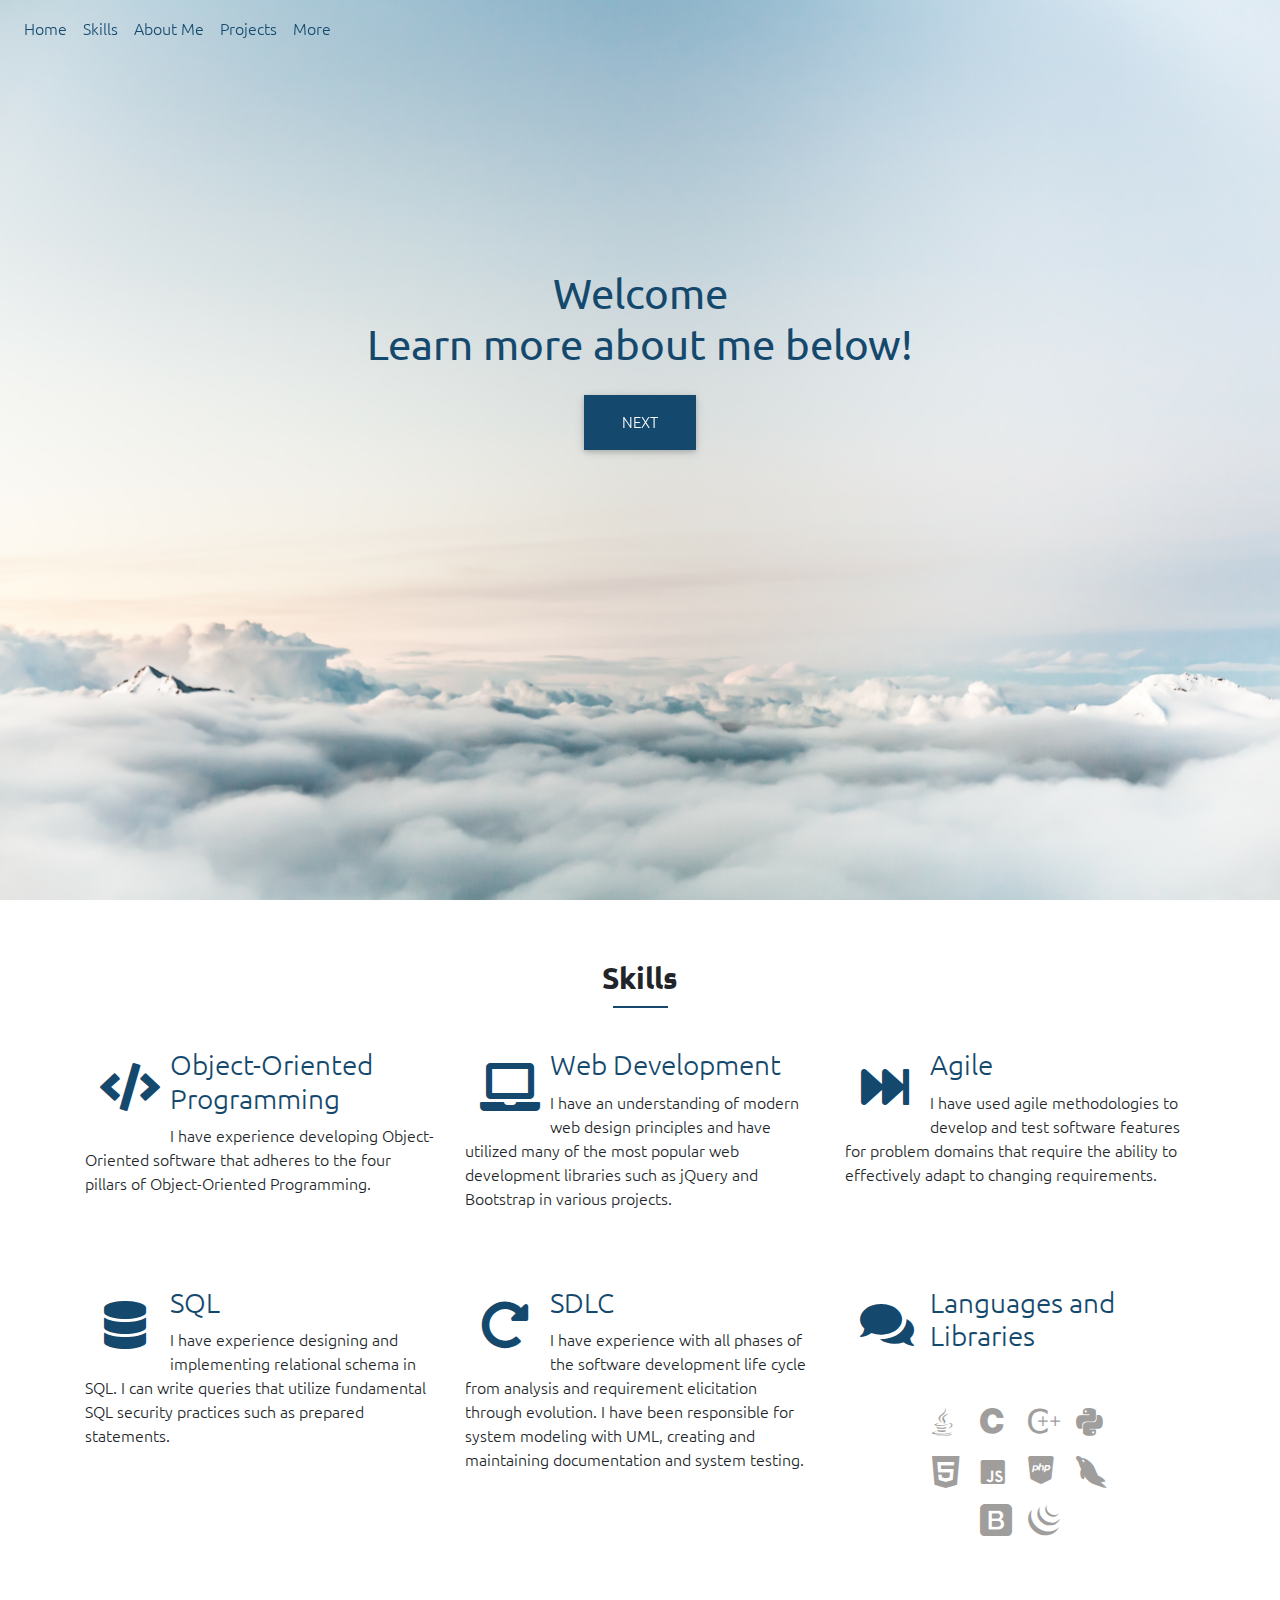
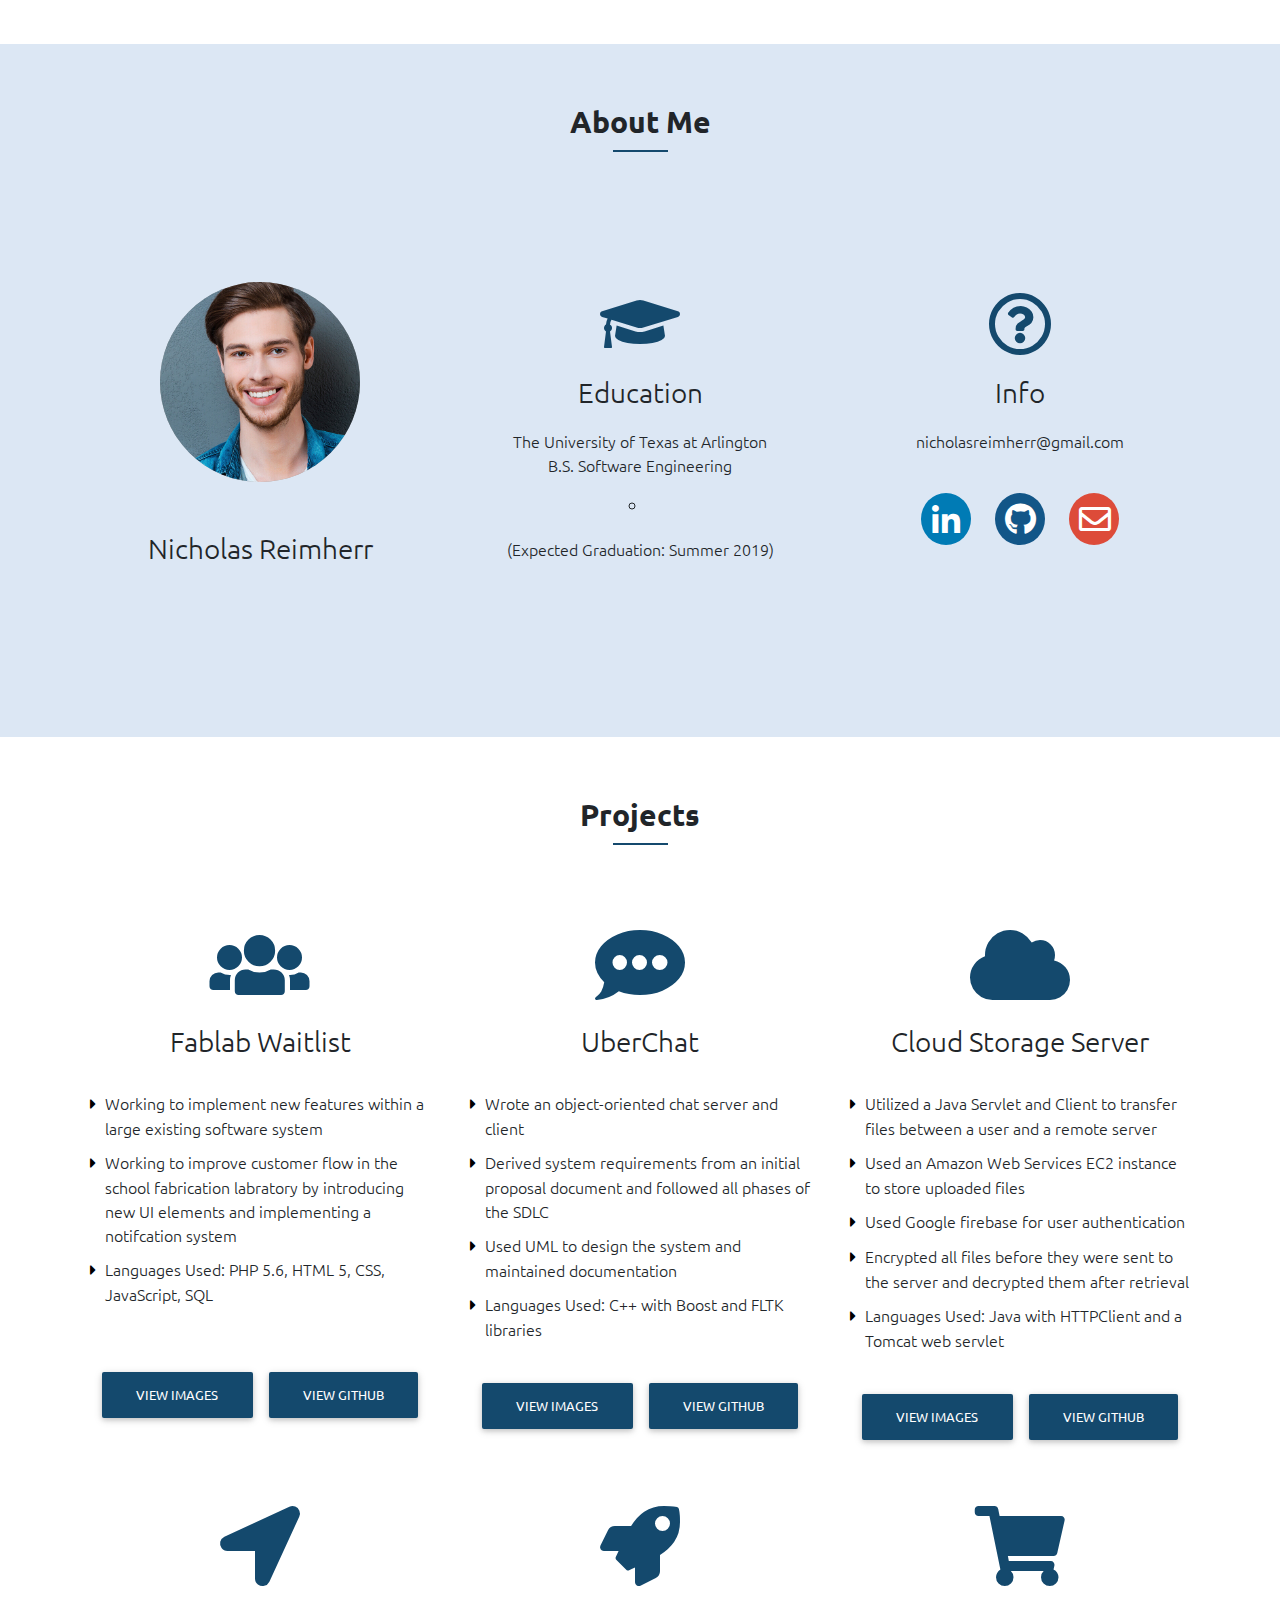
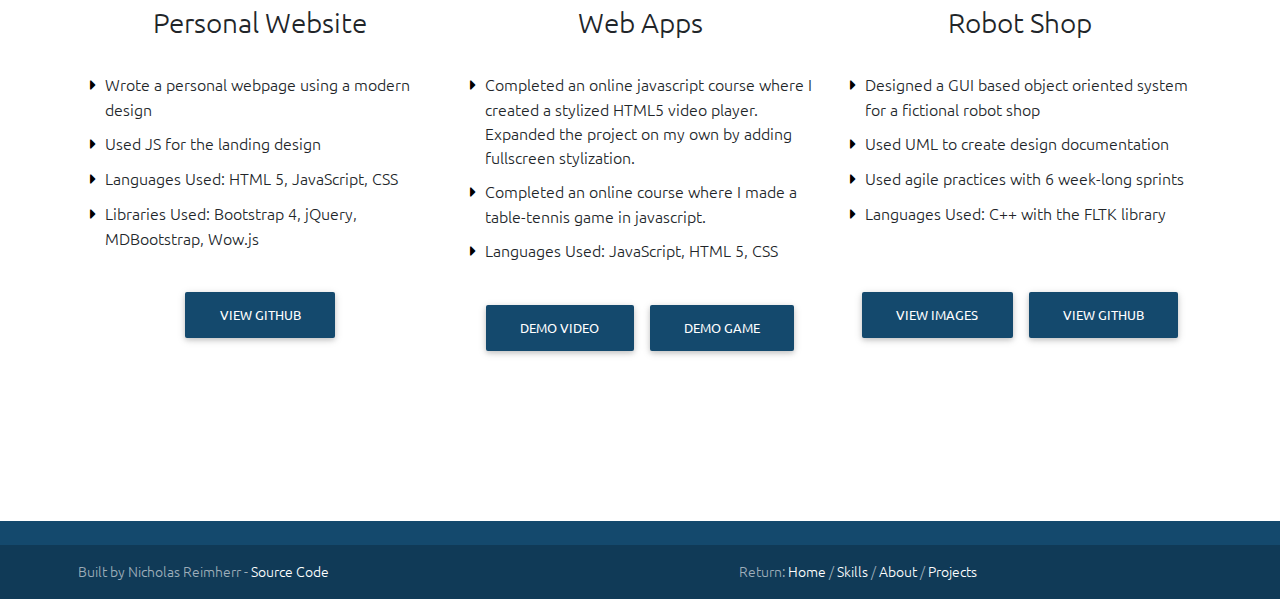
==== commit b6c40bc9: "Fixed Github buttons" ====
--- a/index.html
+++ b/index.html
@@ -172,6 +172,7 @@
                                 <div class="skill-item-title">
                                     <h3>Languages and Libraries</h3>
                                 </div>
+								<br>
                                 <div class="skill-langs">
                                     <div class="col-sm-12">
                                         <i class="icon-java skill-item-language-icon"></i>
@@ -390,9 +391,9 @@
                                         <button type="button" class="btn btn-scheme" data-toggle="modal" data-target="#fabapp-modal">
                                          View Images
                                         </button>
-                                        <a type="button" class="btn btn-scheme" href="https://github.com/sammyhamwi/Fabapp-waitlist">
+                                        <button type="button" class="btn btn-scheme" href="https://github.com/sammyhamwi/Fabapp-waitlist">
                                          View Github
-                                        </a>
+                                        </button>
                                     </div>
                                 </div>
                             </div>
@@ -425,9 +426,9 @@
                                         <button type="button" class="btn btn-scheme" data-toggle="modal" data-target="#fabapp-modal">
                                          View Images
                                         </button>
-                                        <a type="button" class="btn btn-scheme" href="https://github.com/nickryan07/UberChat">
+                                        <button type="button" class="btn btn-scheme" href="https://github.com/nickryan07/UberChat">
                                          View Github
-                                        </a>
+                                        </button>
                                     </div>
                                 </div>
                             </div>
@@ -462,9 +463,9 @@
                                         <button type="button" class="btn btn-scheme" data-toggle="modal" data-target="#fabapp-modal">
                                          View Images
                                         </button>
-                                        <a type="button" class="btn btn-scheme" href="https://github.com/nickryan07/CloudStorage">
+                                        <button type="button" class="btn btn-scheme" href="https://github.com/nickryan07/CloudStorage">
                                          View Github
-                                        </a>
+                                        </button>
                                     </div>
                                 </div>
                             </div>
@@ -583,7 +584,7 @@
             </div>
             <div class="footer-copyright py-3 text-center">
                 <div class="row">
-                    <div class="col-md-4 text-right">
+                    <div class="col-md-4">
                         Built by Nicholas Reimherr -
                         <a href="https://github.com"> Source Code </a>
                     </div>
--- a/css/style-0.0.4.css
+++ b/css/style-0.0.4.css
@@ -277,7 +277,7 @@
 }
 
 .skill-langs {
-    padding-top: 3px;
+    margin-top: 15px;
     text-align: center;
 }
 
